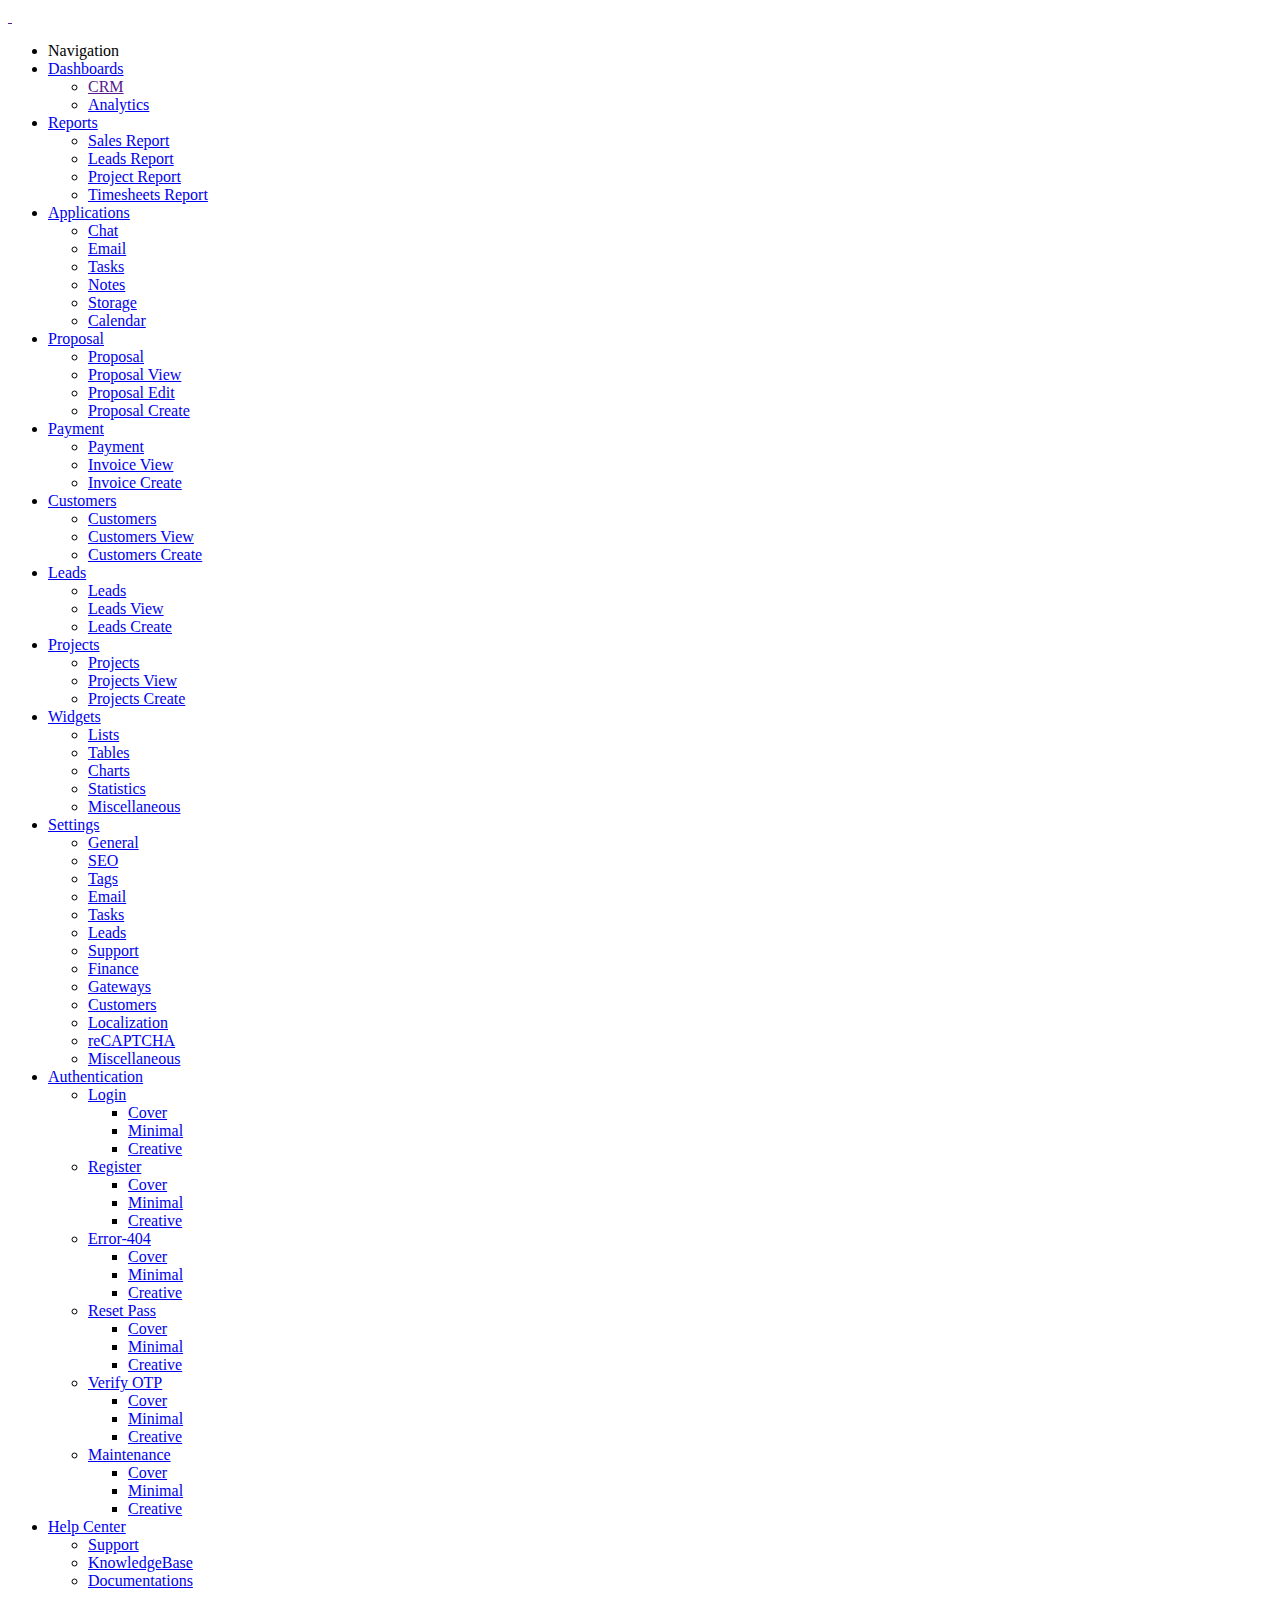
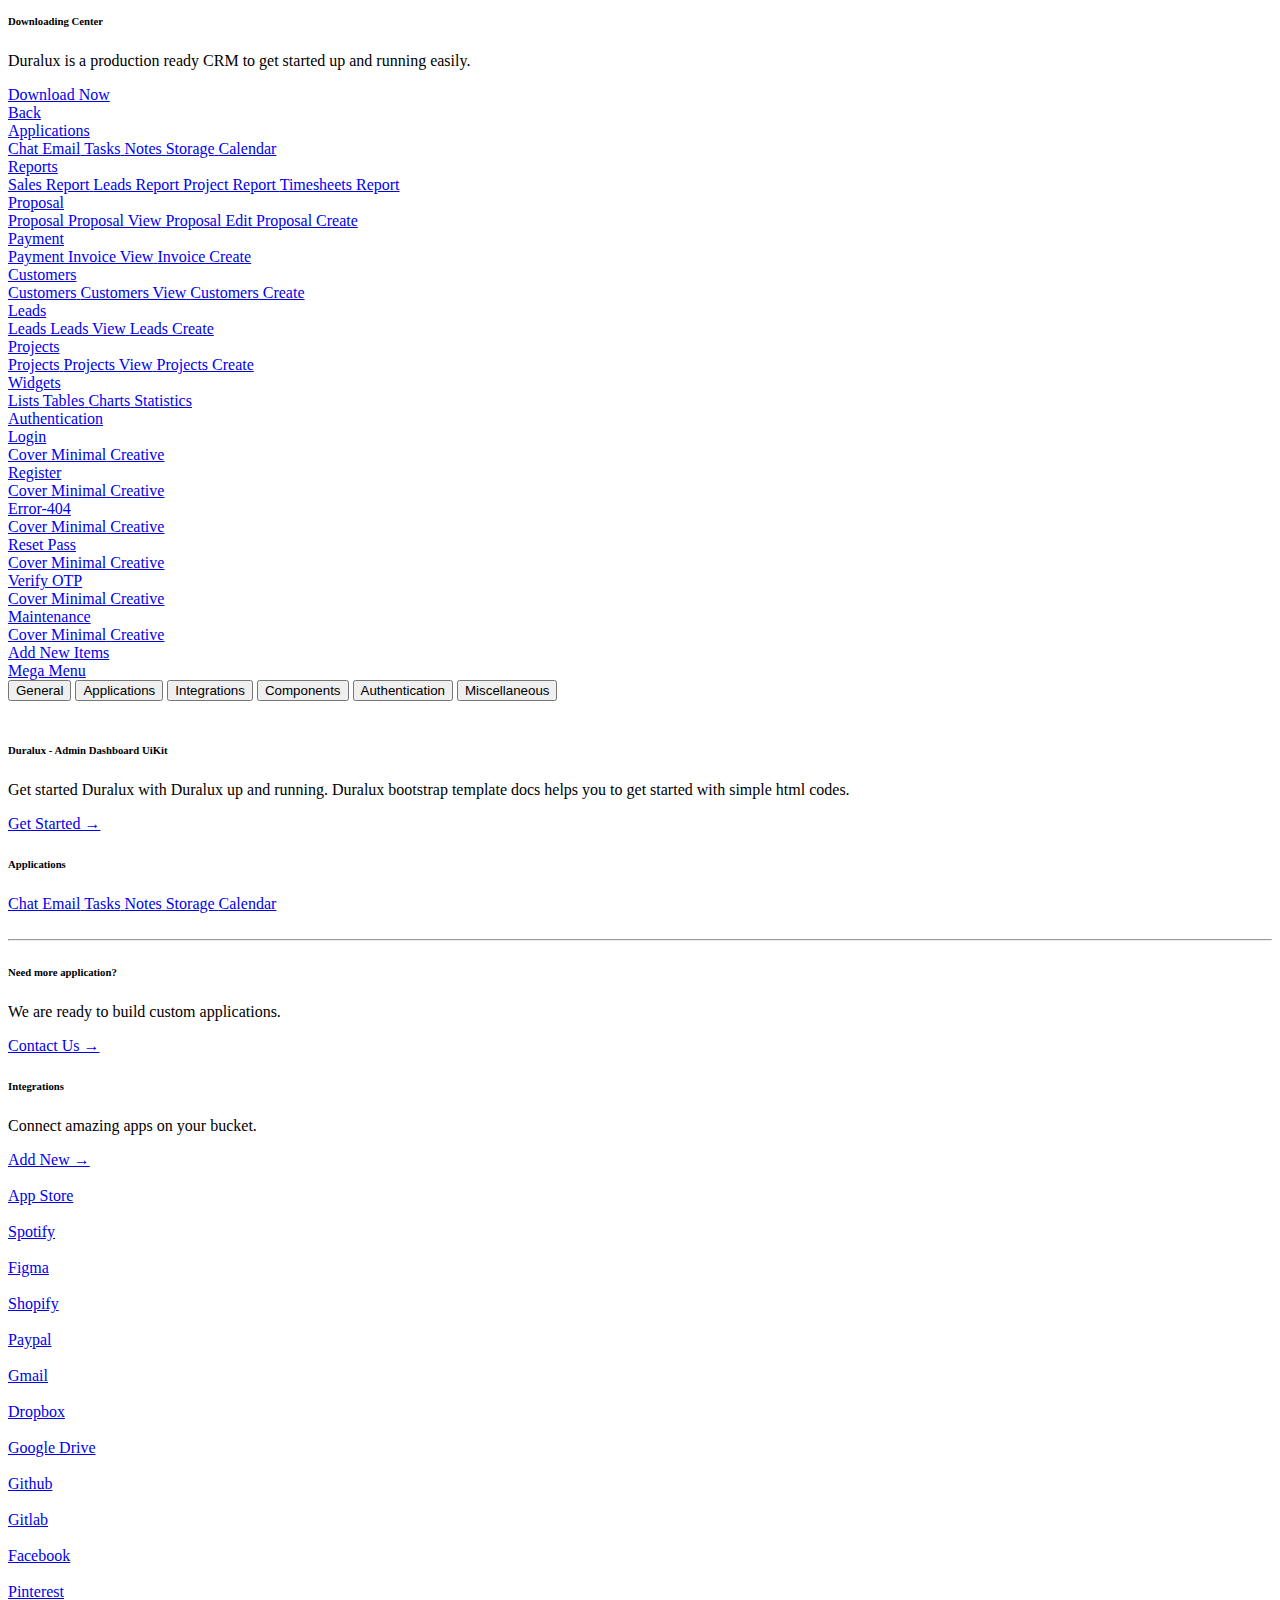
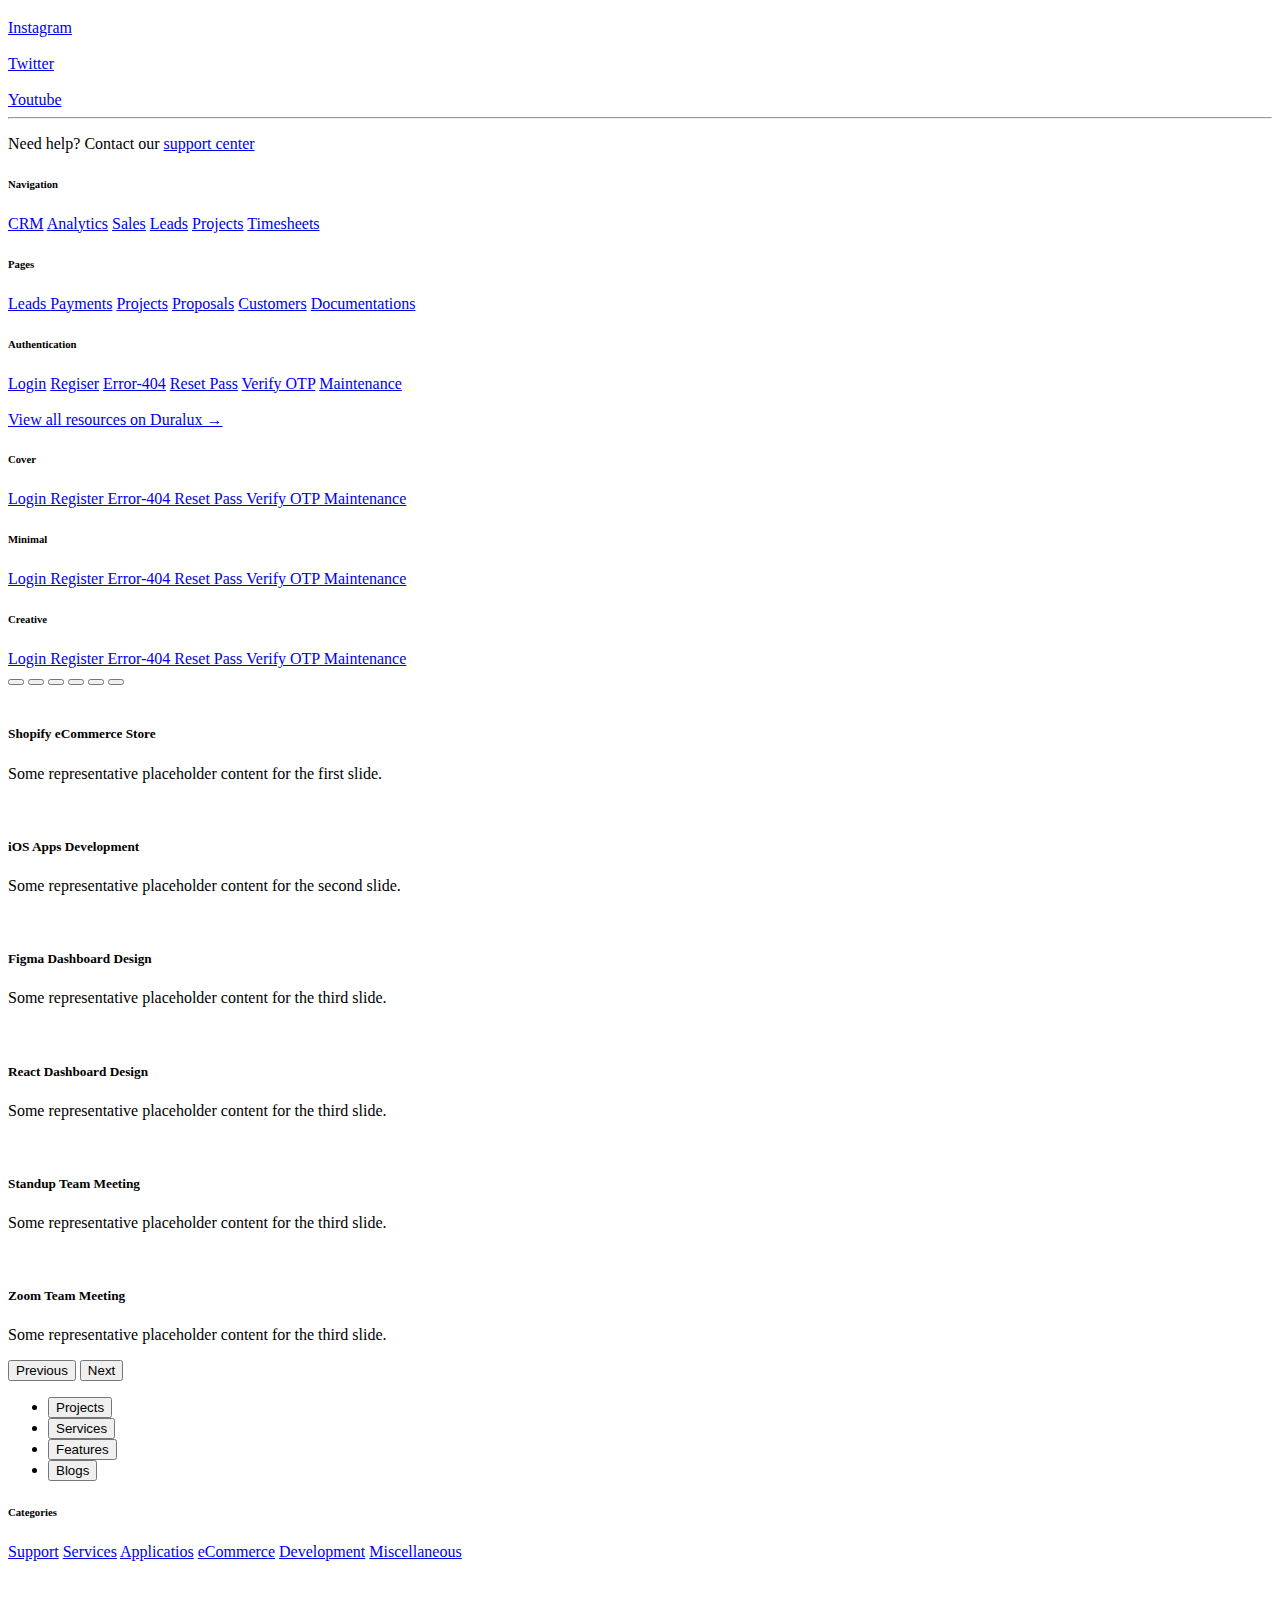
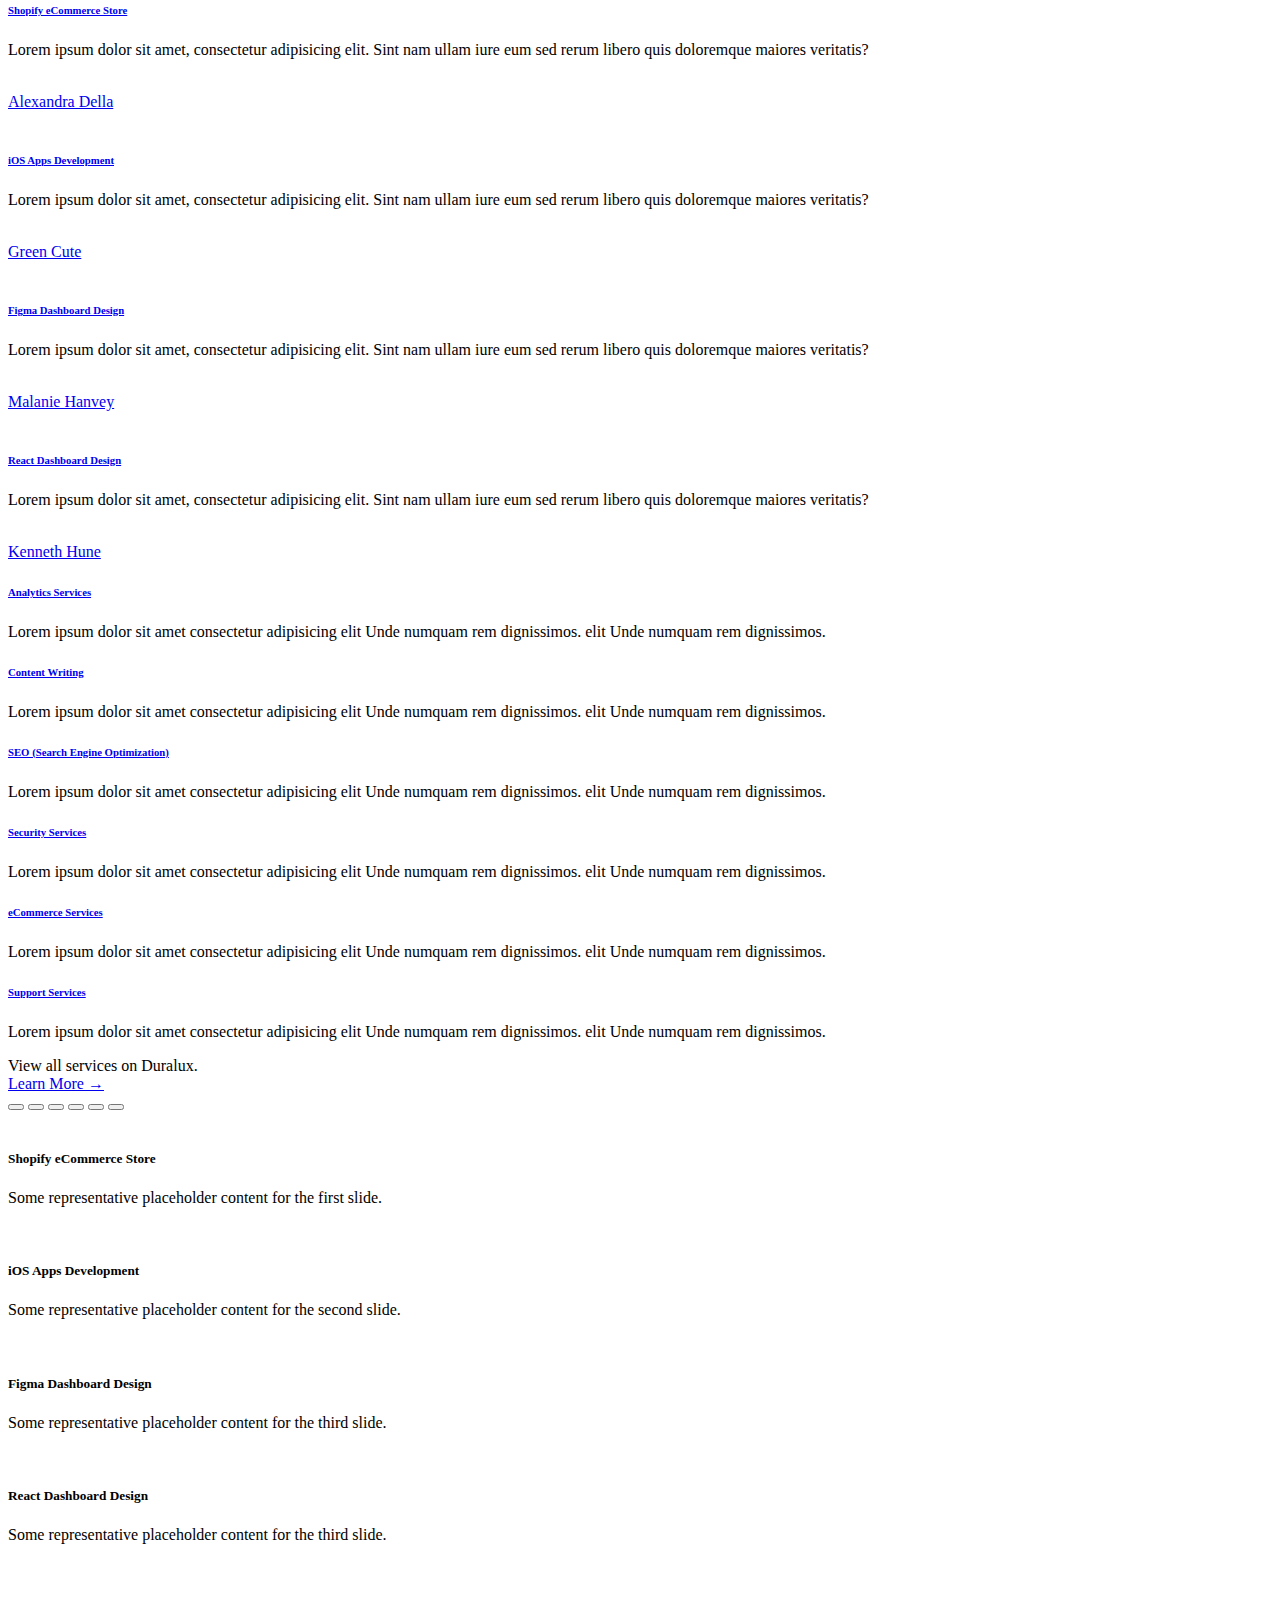
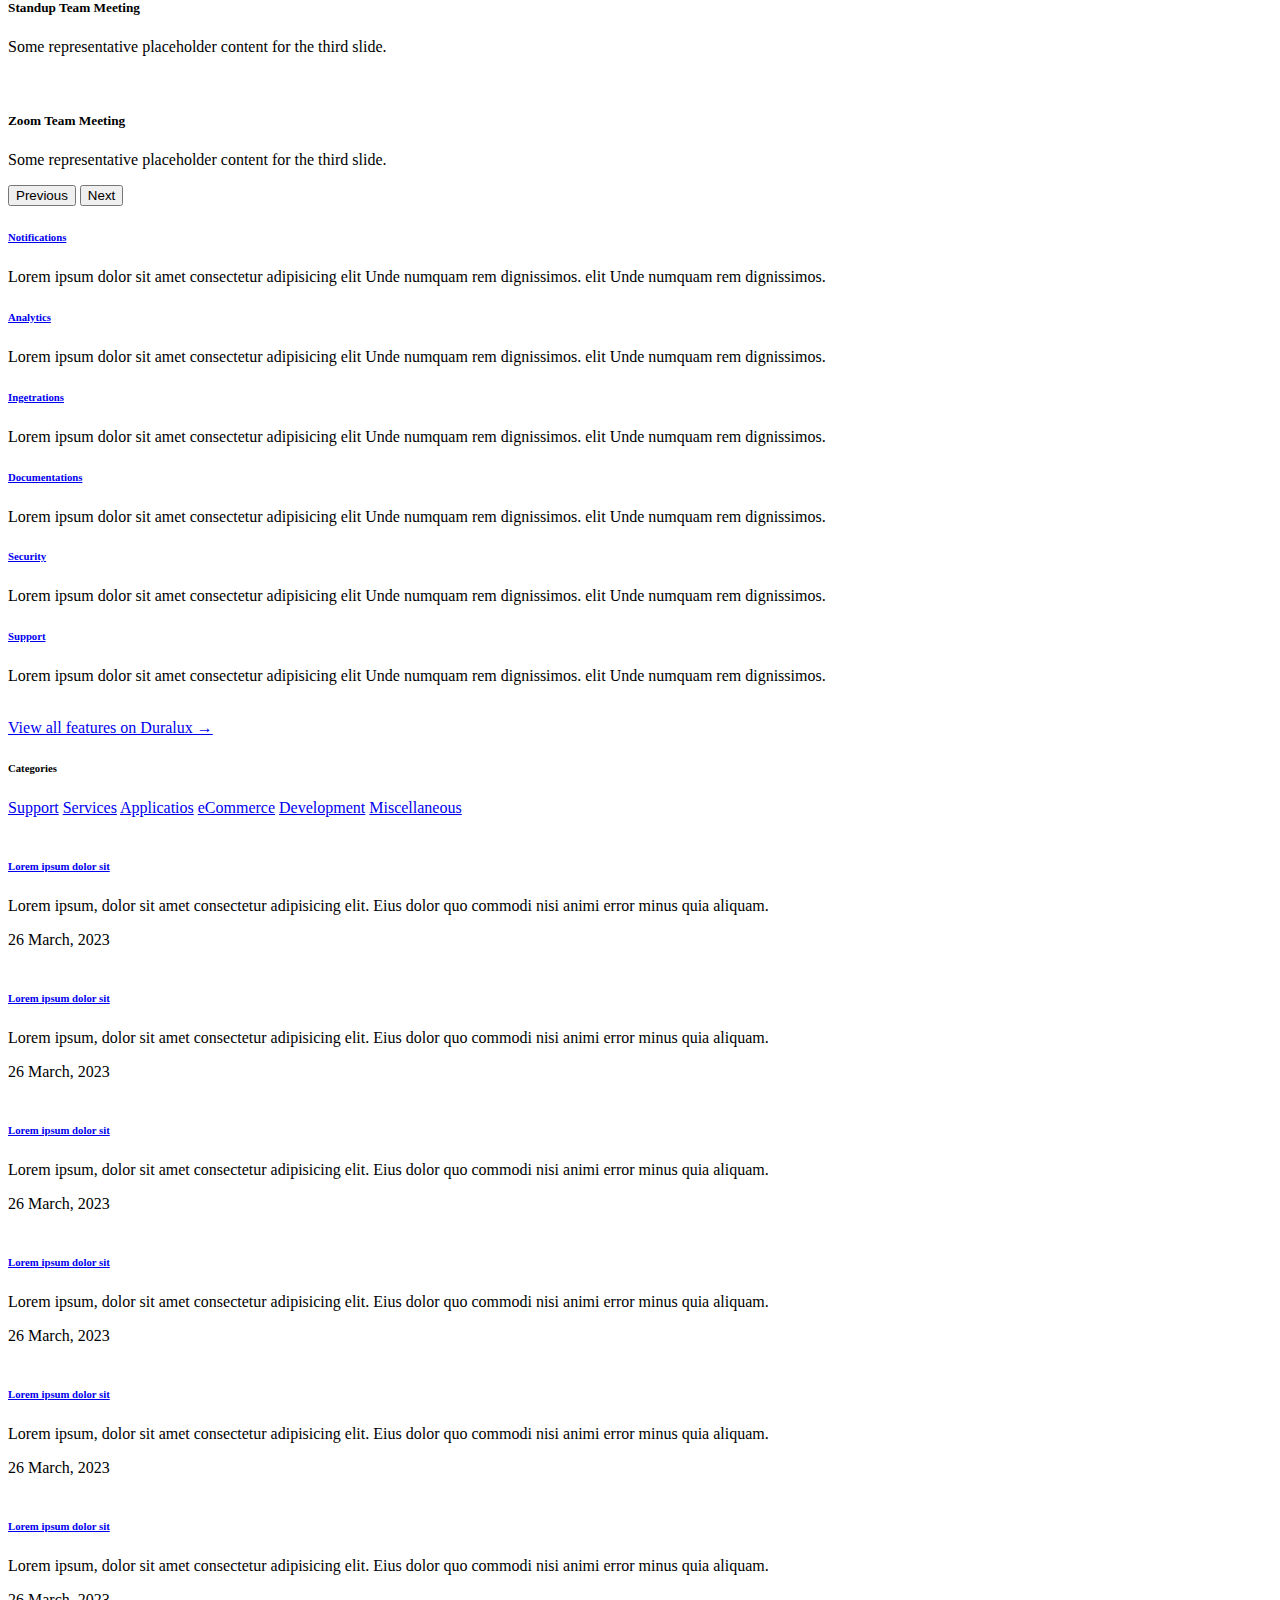
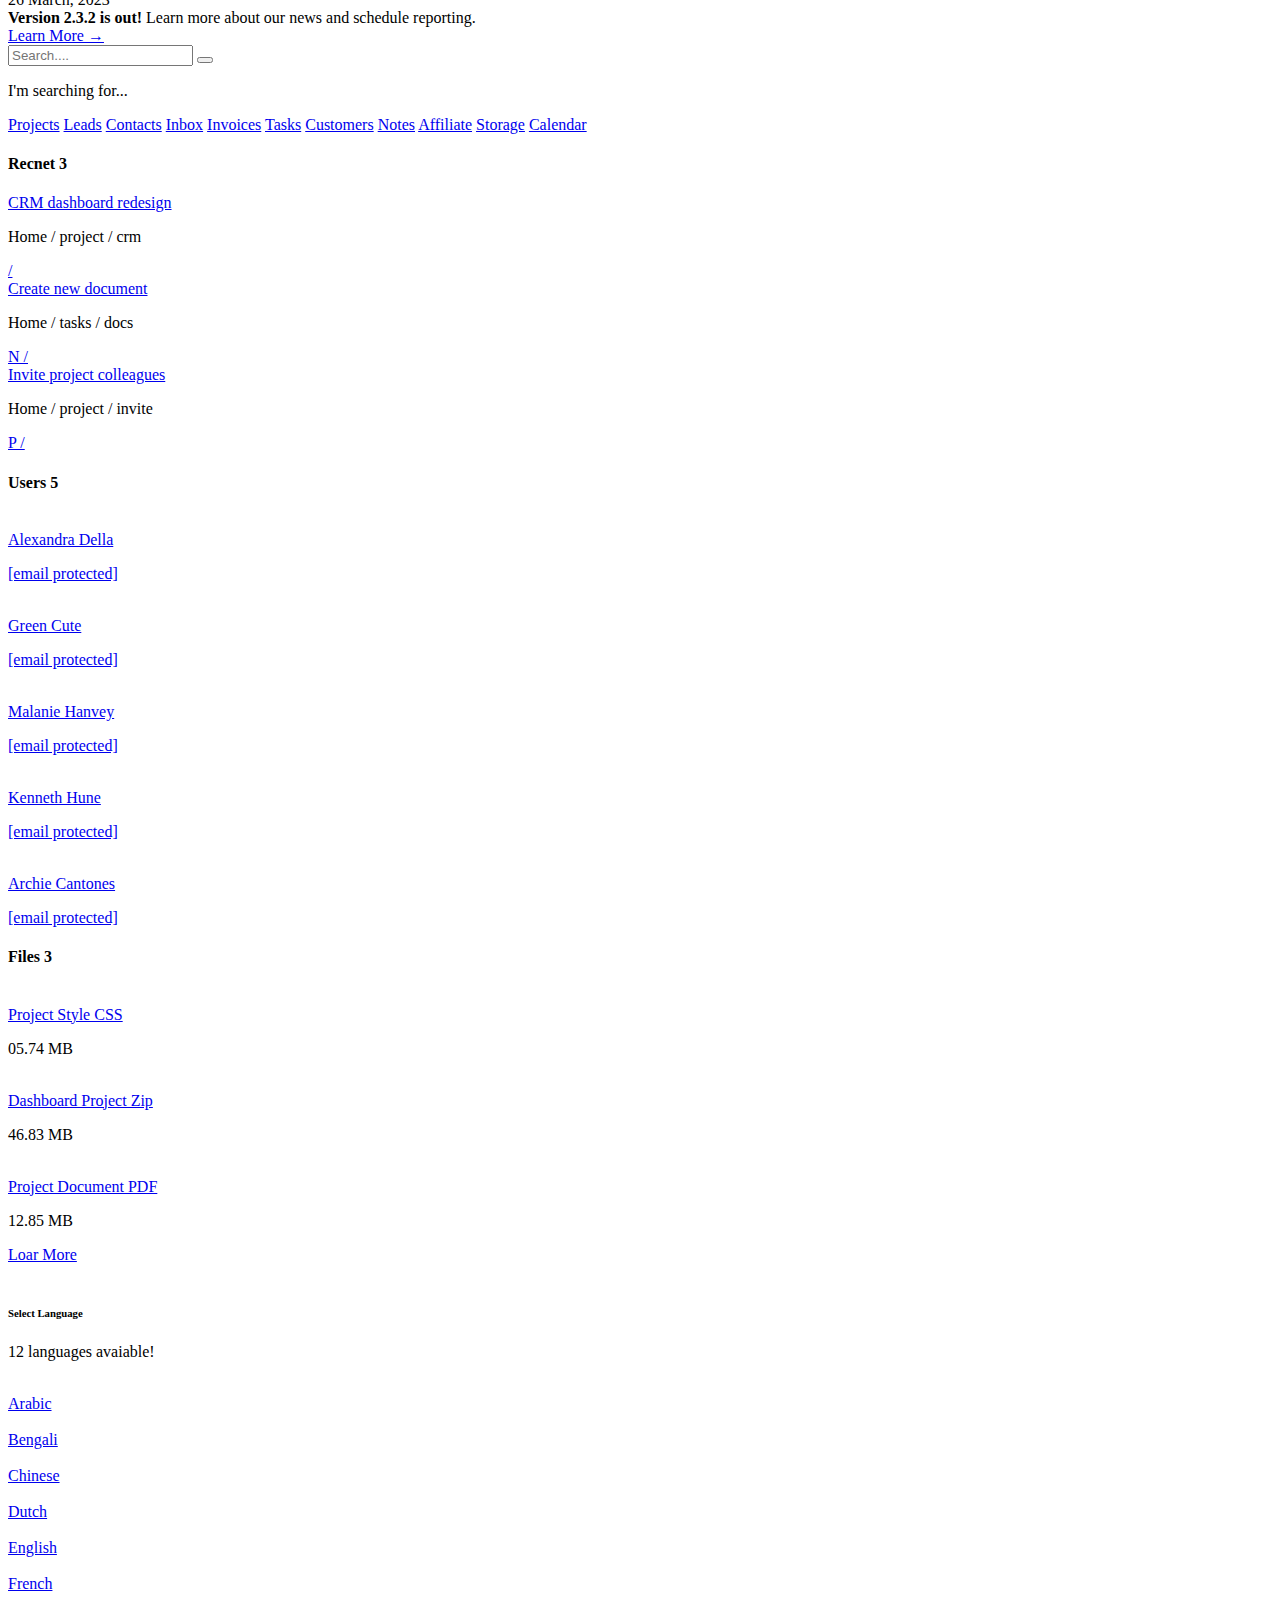
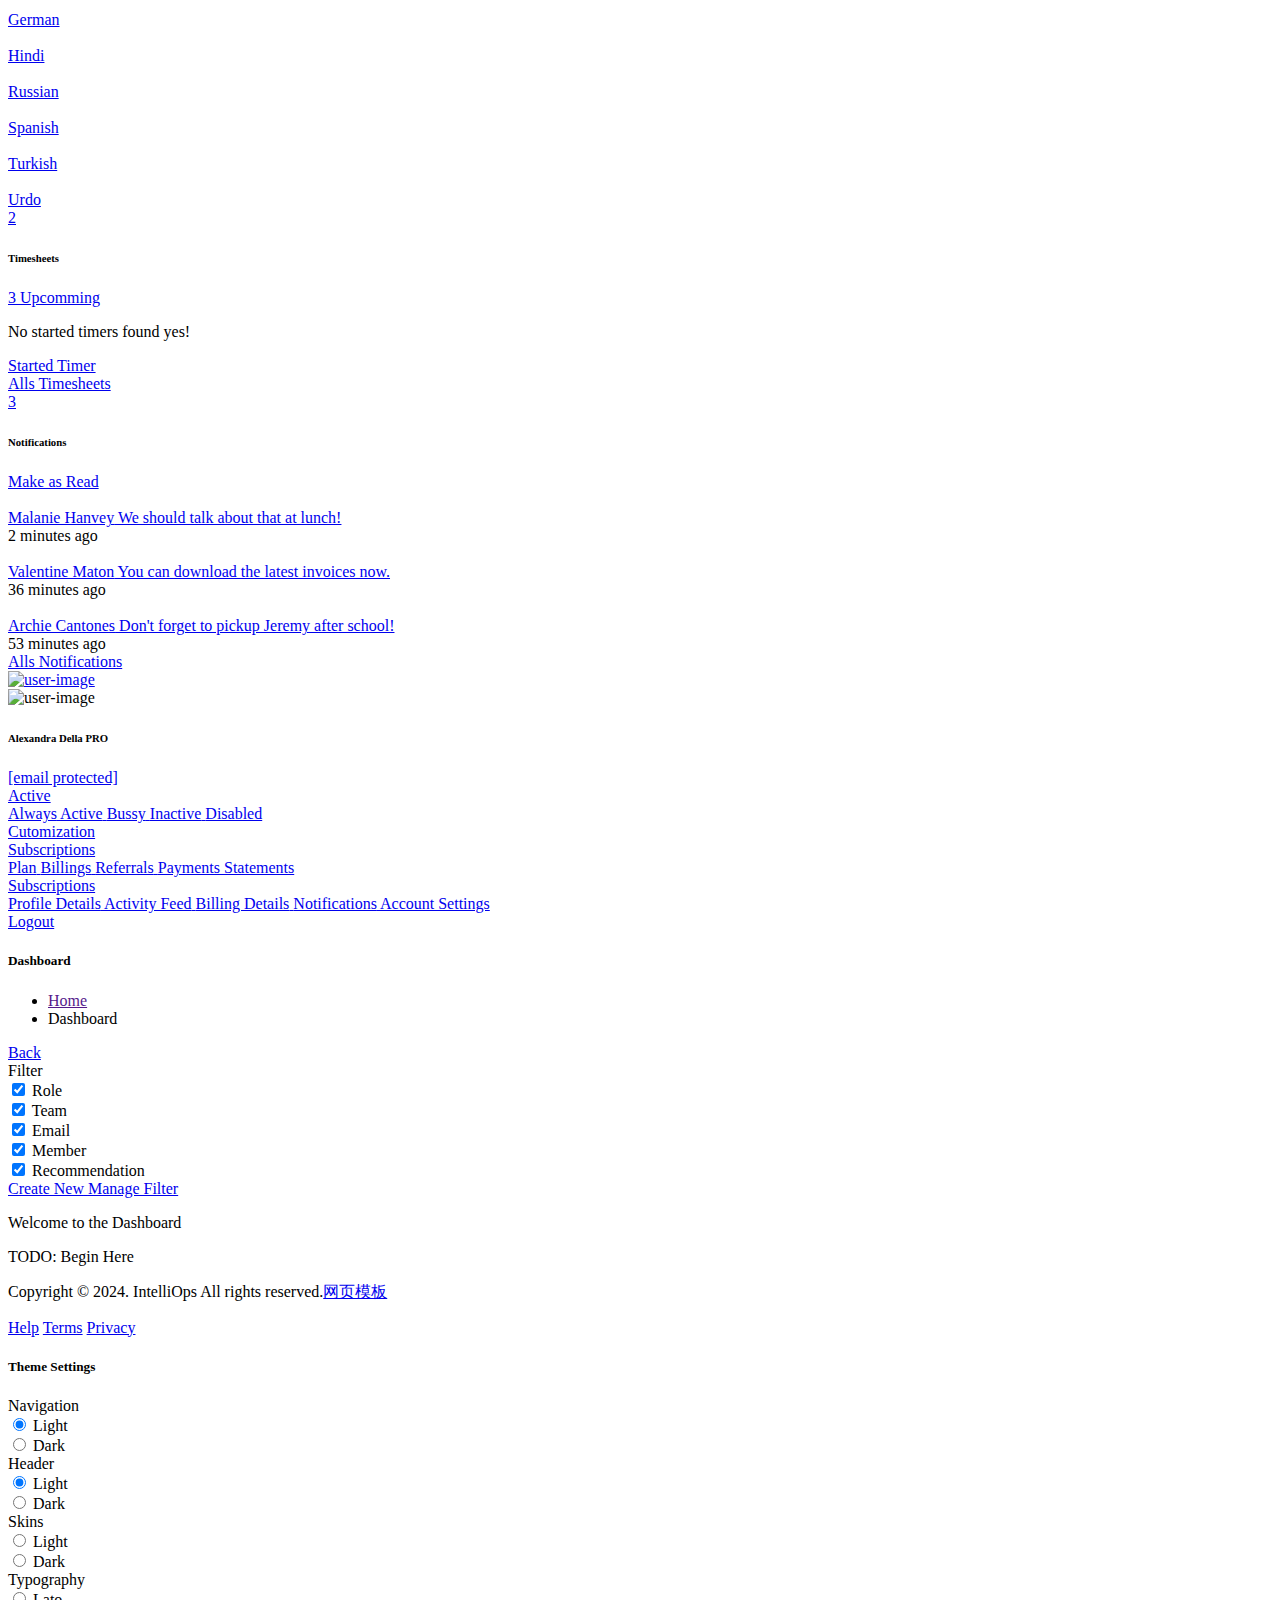
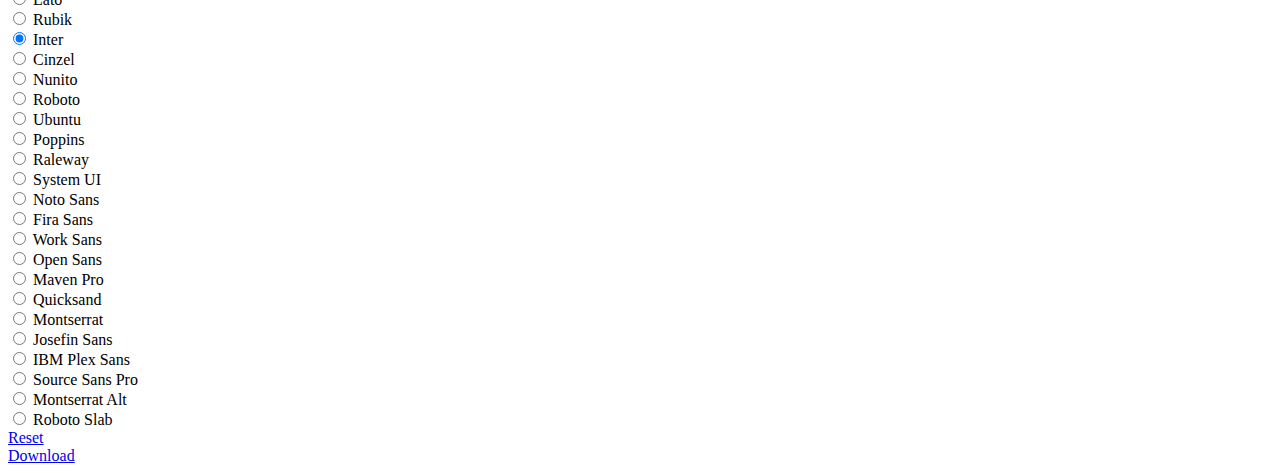
==== templates/index.html @ 3f66b985 "chore(templates): Add basic web template" ====
<!DOCTYPE html>
<html lang="zh">

<head>
    <meta charset="utf-8">
    <meta http-equiv="x-ua-compatible" content="IE=edge">
    <meta name="viewport" content="width=device-width, initial-scale=1">
    <meta name="description" content="">
    <meta name="keyword" content="">
    <meta name="author" content="WRAPCODERS">
    <!--! The above 6 meta tags *must* come first in the head; any other head content must come *after* these tags !-->
    <!--! BEGIN: Apps Title-->
    <title>IntelliOps</title>
    <!--! END:  Apps Title-->
    <!--! BEGIN: Favicon-->
    
    <!--! END: Favicon-->
    <!--! BEGIN: Bootstrap CSS-->
    <link rel="stylesheet" type="text/css" href="static/css/bootstrap.min.css">
    <!--! END: Bootstrap CSS-->
    <!--! BEGIN: Vendors CSS-->
    <link rel="stylesheet" type="text/css" href="static/css/vendors.min.css">
    <link rel="stylesheet" type="text/css" href="static/css/daterangepicker.min.css">
    <!--! END: Vendors CSS-->
    <!--! BEGIN: Custom CSS-->
    <link rel="stylesheet" type="text/css" href="static/css/theme.min.css">
    <!--! END: Custom CSS-->
    <!--! HTML5 shim and Respond.js for IE8 support of HTML5 elements and media queries !-->
    <!--! WARNING: Respond.js doesn"t work if you view the page via file: !-->
    <!--[if lt IE 9]>
			<script src="#"></script>
			<script src="#"></script>
		<![endif]-->
</head>

<body>
    <!--! ================================================================ !-->
    <!--! [Start] Navigation Manu !-->
    <!--! ================================================================ !-->
    <nav class="nxl-navigation">
        <div class="navbar-wrapper">
            <div class="m-header">
                <a href="" class="b-brand">
                    <!-- ========   change your logo hear   ============ -->
                    <img src="static/picture/logo-full.png" alt="" class="logo logo-lg">
                    <img src="static/picture/logo-abbr.png" alt="" class="logo logo-sm">
                </a>
            </div>
            <div class="navbar-content">
                <ul class="nxl-navbar">
                    <li class="nxl-item nxl-caption">
                        <label>Navigation</label>
                    </li>
                    <li class="nxl-item nxl-hasmenu">
                        <a href="javascript:void(0);" class="nxl-link">
                            <span class="nxl-micon"><i class="feather-airplay"></i></span>
                            <span class="nxl-mtext">Dashboards</span><span class="nxl-arrow"><i class="feather-chevron-right"></i></span>
                        </a>
                        <ul class="nxl-submenu">
                            <li class="nxl-item"><a class="nxl-link" href="">CRM</a></li>
                            <li class="nxl-item"><a class="nxl-link" href="analytics.html">Analytics</a></li>
                        </ul>
                    </li>
                    <li class="nxl-item nxl-hasmenu">
                        <a href="javascript:void(0);" class="nxl-link">
                            <span class="nxl-micon"><i class="feather-cast"></i></span>
                            <span class="nxl-mtext">Reports</span><span class="nxl-arrow"><i class="feather-chevron-right"></i></span>
                        </a>
                        <ul class="nxl-submenu">
                            <li class="nxl-item"><a class="nxl-link" href="reports-sales.html">Sales Report</a></li>
                            <li class="nxl-item"><a class="nxl-link" href="reports-leads.html">Leads Report</a></li>
                            <li class="nxl-item"><a class="nxl-link" href="reports-project.html">Project Report</a></li>
                            <li class="nxl-item"><a class="nxl-link" href="reports-timesheets.html">Timesheets Report</a></li>
                        </ul>
                    </li>
                    <li class="nxl-item nxl-hasmenu">
                        <a href="javascript:void(0);" class="nxl-link">
                            <span class="nxl-micon"><i class="feather-send"></i></span>
                            <span class="nxl-mtext">Applications</span><span class="nxl-arrow"><i class="feather-chevron-right"></i></span>
                        </a>
                        <ul class="nxl-submenu">
                            <li class="nxl-item"><a class="nxl-link" href="apps-chat.html">Chat</a></li>
                            <li class="nxl-item"><a class="nxl-link" href="apps-email.html">Email</a></li>
                            <li class="nxl-item"><a class="nxl-link" href="apps-tasks.html">Tasks</a></li>
                            <li class="nxl-item"><a class="nxl-link" href="apps-notes.html">Notes</a></li>
                            <li class="nxl-item"><a class="nxl-link" href="apps-storage.html">Storage</a></li>
                            <li class="nxl-item"><a class="nxl-link" href="apps-calendar.html">Calendar</a></li>
                        </ul>
                    </li>
                    <li class="nxl-item nxl-hasmenu">
                        <a href="javascript:void(0);" class="nxl-link">
                            <span class="nxl-micon"><i class="feather-at-sign"></i></span>
                            <span class="nxl-mtext">Proposal</span><span class="nxl-arrow"><i class="feather-chevron-right"></i></span>
                        </a>
                        <ul class="nxl-submenu">
                            <li class="nxl-item"><a class="nxl-link" href="proposal.html">Proposal</a></li>
                            <li class="nxl-item"><a class="nxl-link" href="proposal-view.html">Proposal View</a></li>
                            <li class="nxl-item"><a class="nxl-link" href="proposal-edit.html">Proposal Edit</a></li>
                            <li class="nxl-item"><a class="nxl-link" href="proposal-create.html">Proposal Create</a></li>
                        </ul>
                    </li>
                    <li class="nxl-item nxl-hasmenu">
                        <a href="javascript:void(0);" class="nxl-link">
                            <span class="nxl-micon"><i class="feather-dollar-sign"></i></span>
                            <span class="nxl-mtext">Payment</span><span class="nxl-arrow"><i class="feather-chevron-right"></i></span>
                        </a>
                        <ul class="nxl-submenu">
                            <li class="nxl-item"><a class="nxl-link" href="payment.html">Payment</a></li>
                            <li class="nxl-item"><a class="nxl-link" href="invoice-view.html">Invoice View</a></li>
                            <li class="nxl-item"><a class="nxl-link" href="invoice-create.html">Invoice Create</a></li>
                        </ul>
                    </li>
                    <li class="nxl-item nxl-hasmenu">
                        <a href="javascript:void(0);" class="nxl-link">
                            <span class="nxl-micon"><i class="feather-users"></i></span>
                            <span class="nxl-mtext">Customers</span><span class="nxl-arrow"><i class="feather-chevron-right"></i></span>
                        </a>
                        <ul class="nxl-submenu">
                            <li class="nxl-item"><a class="nxl-link" href="customers.html">Customers</a></li>
                            <li class="nxl-item"><a class="nxl-link" href="customers-view.html">Customers View</a></li>
                            <li class="nxl-item"><a class="nxl-link" href="customers-create.html">Customers Create</a></li>
                        </ul>
                    </li>
                    <li class="nxl-item nxl-hasmenu">
                        <a href="javascript:void(0);" class="nxl-link">
                            <span class="nxl-micon"><i class="feather-alert-circle"></i></span>
                            <span class="nxl-mtext">Leads</span><span class="nxl-arrow"><i class="feather-chevron-right"></i></span>
                        </a>
                        <ul class="nxl-submenu">
                            <li class="nxl-item"><a class="nxl-link" href="leads.html">Leads</a></li>
                            <li class="nxl-item"><a class="nxl-link" href="leads-view.html">Leads View</a></li>
                            <li class="nxl-item"><a class="nxl-link" href="leads-create.html">Leads Create</a></li>
                        </ul>
                    </li>
                    <li class="nxl-item nxl-hasmenu">
                        <a href="javascript:void(0);" class="nxl-link">
                            <span class="nxl-micon"><i class="feather-briefcase"></i></span>
                            <span class="nxl-mtext">Projects</span><span class="nxl-arrow"><i class="feather-chevron-right"></i></span>
                        </a>
                        <ul class="nxl-submenu">
                            <li class="nxl-item"><a class="nxl-link" href="projects.html">Projects</a></li>
                            <li class="nxl-item"><a class="nxl-link" href="projects-view.html">Projects View</a></li>
                            <li class="nxl-item"><a class="nxl-link" href="projects-create.html">Projects Create</a></li>
                        </ul>
                    </li>
                    <li class="nxl-item nxl-hasmenu">
                        <a href="javascript:void(0);" class="nxl-link">
                            <span class="nxl-micon"><i class="feather-layout"></i></span>
                            <span class="nxl-mtext">Widgets</span><span class="nxl-arrow"><i class="feather-chevron-right"></i></span>
                        </a>
                        <ul class="nxl-submenu">
                            <li class="nxl-item"><a class="nxl-link" href="widgets-lists.html">Lists</a></li>
                            <li class="nxl-item"><a class="nxl-link" href="widgets-tables.html">Tables</a></li>
                            <li class="nxl-item"><a class="nxl-link" href="widgets-charts.html">Charts</a></li>
                            <li class="nxl-item"><a class="nxl-link" href="widgets-statistics.html">Statistics</a></li>
                            <li class="nxl-item"><a class="nxl-link" href="widgets-miscellaneous.html">Miscellaneous</a></li>
                        </ul>
                    </li>
                    <li class="nxl-item nxl-hasmenu">
                        <a href="javascript:void(0);" class="nxl-link">
                            <span class="nxl-micon"><i class="feather-settings"></i></span>
                            <span class="nxl-mtext">Settings</span><span class="nxl-arrow"><i class="feather-chevron-right"></i></span>
                        </a>
                        <ul class="nxl-submenu">
                            <li class="nxl-item"><a class="nxl-link" href="settings-general.html">General</a></li>
                            <li class="nxl-item"><a class="nxl-link" href="settings-seo.html">SEO</a></li>
                            <li class="nxl-item"><a class="nxl-link" href="settings-tags.html">Tags</a></li>
                            <li class="nxl-item"><a class="nxl-link" href="settings-email.html">Email</a></li>
                            <li class="nxl-item"><a class="nxl-link" href="settings-tasks.html">Tasks</a></li>
                            <li class="nxl-item"><a class="nxl-link" href="settings-leads.html">Leads</a></li>
                            <li class="nxl-item"><a class="nxl-link" href="settings-support.html">Support</a></li>
                            <li class="nxl-item"><a class="nxl-link" href="settings-finance.html">Finance</a></li>
                            <li class="nxl-item"><a class="nxl-link" href="settings-gateways.html">Gateways</a></li>
                            <li class="nxl-item"><a class="nxl-link" href="settings-customers.html">Customers</a></li>
                            <li class="nxl-item"><a class="nxl-link" href="settings-localization.html">Localization</a></li>
                            <li class="nxl-item"><a class="nxl-link" href="settings-recaptcha.html">reCAPTCHA</a></li>
                            <li class="nxl-item"><a class="nxl-link" href="settings-miscellaneous.html">Miscellaneous</a></li>
                        </ul>
                    </li>
                    <li class="nxl-item nxl-hasmenu">
                        <a href="javascript:void(0);" class="nxl-link">
                            <span class="nxl-micon"><i class="feather-power"></i></span>
                            <span class="nxl-mtext">Authentication</span><span class="nxl-arrow"><i class="feather-chevron-right"></i></span>
                        </a>
                        <ul class="nxl-submenu">
                            <li class="nxl-item nxl-hasmenu">
                                <a href="javascript:void(0);" class="nxl-link">
                                    <span class="nxl-mtext">Login</span><span class="nxl-arrow"><i class="feather-chevron-right"></i></span>
                                </a>
                                <ul class="nxl-submenu">
                                    <li class="nxl-item"><a class="nxl-link" href="auth-login-cover.html">Cover</a></li>
                                    <li class="nxl-item"><a class="nxl-link" href="auth-login-minimal.html">Minimal</a></li>
                                    <li class="nxl-item"><a class="nxl-link" href="auth-login-creative.html">Creative</a></li>
                                </ul>
                            </li>
                            <li class="nxl-item nxl-hasmenu">
                                <a href="javascript:void(0);" class="nxl-link">
                                    <span class="nxl-mtext">Register</span><span class="nxl-arrow"><i class="feather-chevron-right"></i></span>
                                </a>
                                <ul class="nxl-submenu">
                                    <li class="nxl-item"><a class="nxl-link" href="auth-register-cover.html">Cover</a></li>
                                    <li class="nxl-item"><a class="nxl-link" href="auth-register-minimal.html">Minimal</a></li>
                                    <li class="nxl-item"><a class="nxl-link" href="auth-register-creative.html">Creative</a></li>
                                </ul>
                            </li>
                            <li class="nxl-item nxl-hasmenu">
                                <a href="javascript:void(0);" class="nxl-link">
                                    <span class="nxl-mtext">Error-404</span><span class="nxl-arrow"><i class="feather-chevron-right"></i></span>
                                </a>
                                <ul class="nxl-submenu">
                                    <li class="nxl-item"><a class="nxl-link" href="auth-404-cover.html">Cover</a></li>
                                    <li class="nxl-item"><a class="nxl-link" href="auth-404-minimal.html">Minimal</a></li>
                                    <li class="nxl-item"><a class="nxl-link" href="auth-404-creative.html">Creative</a></li>
                                </ul>
                            </li>
                            <li class="nxl-item nxl-hasmenu">
                                <a href="javascript:void(0);" class="nxl-link">
                                    <span class="nxl-mtext">Reset Pass</span><span class="nxl-arrow"><i class="feather-chevron-right"></i></span>
                                </a>
                                <ul class="nxl-submenu">
                                    <li class="nxl-item"><a class="nxl-link" href="auth-reset-cover.html">Cover</a></li>
                                    <li class="nxl-item"><a class="nxl-link" href="auth-reset-minimal.html">Minimal</a></li>
                                    <li class="nxl-item"><a class="nxl-link" href="auth-reset-creative.html">Creative</a></li>
                                </ul>
                            </li>
                            <li class="nxl-item nxl-hasmenu">
                                <a href="javascript:void(0);" class="nxl-link">
                                    <span class="nxl-mtext">Verify OTP</span><span class="nxl-arrow"><i class="feather-chevron-right"></i></span>
                                </a>
                                <ul class="nxl-submenu">
                                    <li class="nxl-item"><a class="nxl-link" href="auth-verify-cover.html">Cover</a></li>
                                    <li class="nxl-item"><a class="nxl-link" href="auth-verify-minimal.html">Minimal</a></li>
                                    <li class="nxl-item"><a class="nxl-link" href="auth-verify-creative.html">Creative</a></li>
                                </ul>
                            </li>
                            <li class="nxl-item nxl-hasmenu">
                                <a href="javascript:void(0);" class="nxl-link">
                                    <span class="nxl-mtext">Maintenance</span><span class="nxl-arrow"><i class="feather-chevron-right"></i></span>
                                </a>
                                <ul class="nxl-submenu">
                                    <li class="nxl-item"><a class="nxl-link" href="auth-maintenance-cover.html">Cover</a></li>
                                    <li class="nxl-item"><a class="nxl-link" href="auth-maintenance-minimal.html">Minimal</a></li>
                                    <li class="nxl-item"><a class="nxl-link" href="auth-maintenance-creative.html">Creative</a></li>
                                </ul>
                            </li>
                        </ul>
                    </li>
                    <li class="nxl-item nxl-hasmenu">
                        <a href="javascript:void(0);" class="nxl-link">
                            <span class="nxl-micon"><i class="feather-life-buoy"></i></span>
                            <span class="nxl-mtext">Help Center</span><span class="nxl-arrow"><i class="feather-chevron-right"></i></span>
                        </a>
                        <ul class="nxl-submenu">
                            <li class="nxl-item"><a class="nxl-link" href="#">Support</a></li>
                            <li class="nxl-item"><a class="nxl-link" href="#">KnowledgeBase</a></li>
                            <li class="nxl-item"><a class="nxl-link" href="#">Documentations</a></li>
                        </ul>
                    </li>
                </ul>
                <div class="card text-center">
                    <div class="card-body">
                        <i class="feather-sunrise fs-4 text-dark"></i>
                        <h6 class="mt-4 text-dark fw-bolder">Downloading Center</h6>
                        <p class="fs-11 my-3 text-dark">Duralux is a production ready CRM to get started up and running easily.</p>
                        <a href="javascript:void(0);" class="btn btn-primary text-dark w-100">Download Now</a>
                    </div>
                </div>
            </div>
        </div>
    </nav>
    <!--! ================================================================ !-->
    <!--! [End]  Navigation Manu !-->
    <!--! ================================================================ !-->
    <!--! ================================================================ !-->
    <!--! [Start] Header !-->
    <!--! ================================================================ !-->
    <header class="nxl-header">
        <div class="header-wrapper">
            <!--! [Start] Header Left !-->
            <div class="header-left d-flex align-items-center gap-4">
                <!--! [Start] nxl-head-mobile-toggler !-->
                <a href="javascript:void(0);" class="nxl-head-mobile-toggler" id="mobile-collapse">
                    <div class="hamburger hamburger--arrowturn">
                        <div class="hamburger-box">
                            <div class="hamburger-inner"></div>
                        </div>
                    </div>
                </a>
                <!--! [Start] nxl-head-mobile-toggler !-->
                <!--! [Start] nxl-navigation-toggle !-->
                <div class="nxl-navigation-toggle">
                    <a href="javascript:void(0);" id="menu-mini-button">
                        <i class="feather-align-left"></i>
                    </a>
                    <a href="javascript:void(0);" id="menu-expend-button" style="display: none">
                        <i class="feather-arrow-right"></i>
                    </a>
                </div>
                <!--! [End] nxl-navigation-toggle !-->
                <!--! [Start] nxl-lavel-mega-menu-toggle !-->
                <div class="nxl-lavel-mega-menu-toggle d-flex d-lg-none">
                    <a href="javascript:void(0);" id="nxl-lavel-mega-menu-open">
                        <i class="feather-align-left"></i>
                    </a>
                </div>
                <!--! [End] nxl-lavel-mega-menu-toggle !-->
                <!--! [Start] nxl-lavel-mega-menu !-->
                <div class="nxl-drp-link nxl-lavel-mega-menu">
                    <div class="nxl-lavel-mega-menu-toggle d-flex d-lg-none">
                        <a href="javascript:void(0)" id="nxl-lavel-mega-menu-hide">
                            <i class="feather-arrow-left me-2"></i>
                            <span>Back</span>
                        </a>
                    </div>
                    <!--! [Start] nxl-lavel-mega-menu-wrapper !-->
                    <div class="nxl-lavel-mega-menu-wrapper d-flex gap-3">
                        <!--! [Start] nxl-lavel-menu !-->
                        <div class="dropdown nxl-h-item nxl-lavel-menu">
                            <a href="javascript:void(0);" class="avatar-text avatar-md bg-primary text-white" data-bs-toggle="dropdown" data-bs-auto-close="outside">
                                <i class="feather-plus"></i>
                            </a>
                            <div class="dropdown-menu nxl-h-dropdown">
                                <div class="dropdown nxl-level-menu">
                                    <a href="javascript:void(0);" class="dropdown-item">
                                        <span class="hstack">
                                            <i class="feather-send"></i>
                                            <span>Applications</span>
                                        </span>
                                        <i class="feather-chevron-right ms-auto me-0"></i>
                                    </a>
                                    <div class="dropdown-menu nxl-h-dropdown">
                                        <a href="apps-chat.html" class="dropdown-item">
                                            <i class="wd-5 ht-5 bg-gray-500 rounded-circle me-3"></i>
                                            <span>Chat</span>
                                        </a>
                                        <a href="apps-email.html" class="dropdown-item">
                                            <i class="wd-5 ht-5 bg-gray-500 rounded-circle me-3"></i>
                                            <span>Email</span>
                                        </a>
                                        <a href="apps-tasks.html" class="dropdown-item">
                                            <i class="wd-5 ht-5 bg-gray-500 rounded-circle me-3"></i>
                                            <span>Tasks</span>
                                        </a>
                                        <a href="apps-notes.html" class="dropdown-item">
                                            <i class="wd-5 ht-5 bg-gray-500 rounded-circle me-3"></i>
                                            <span>Notes</span>
                                        </a>
                                        <a href="apps-storage.html" class="dropdown-item">
                                            <i class="wd-5 ht-5 bg-gray-500 rounded-circle me-3"></i>
                                            <span>Storage</span>
                                        </a>
                                        <a href="apps-calendar.html" class="dropdown-item">
                                            <i class="wd-5 ht-5 bg-gray-500 rounded-circle me-3"></i>
                                            <span>Calendar</span>
                                        </a>
                                    </div>
                                </div>
                                <div class="dropdown-divider"></div>
                                <div class="dropdown nxl-level-menu">
                                    <a href="javascript:void(0);" class="dropdown-item">
                                        <span class="hstack">
                                            <i class="feather-cast"></i>
                                            <span>Reports</span>
                                        </span>
                                        <i class="feather-chevron-right ms-auto me-0"></i>
                                    </a>
                                    <div class="dropdown-menu nxl-h-dropdown">
                                        <a href="reports-sales.html" class="dropdown-item">
                                            <i class="wd-5 ht-5 bg-gray-500 rounded-circle me-3"></i>
                                            <span>Sales Report</span>
                                        </a>
                                        <a href="reports-leads.html" class="dropdown-item">
                                            <i class="wd-5 ht-5 bg-gray-500 rounded-circle me-3"></i>
                                            <span>Leads Report</span>
                                        </a>
                                        <a href="reports-project.html" class="dropdown-item">
                                            <i class="wd-5 ht-5 bg-gray-500 rounded-circle me-3"></i>
                                            <span>Project Report</span>
                                        </a>
                                        <a href="reports-timesheets.html" class="dropdown-item">
                                            <i class="wd-5 ht-5 bg-gray-500 rounded-circle me-3"></i>
                                            <span>Timesheets Report</span>
                                        </a>
                                    </div>
                                </div>
                                <div class="dropdown nxl-level-menu">
                                    <a href="javascript:void(0);" class="dropdown-item">
                                        <span class="hstack">
                                            <i class="feather-at-sign"></i>
                                            <span>Proposal</span>
                                        </span>
                                        <i class="feather-chevron-right ms-auto me-0"></i>
                                    </a>
                                    <div class="dropdown-menu nxl-h-dropdown">
                                        <a href="proposal.html" class="dropdown-item">
                                            <i class="wd-5 ht-5 bg-gray-500 rounded-circle me-3"></i>
                                            <span>Proposal</span>
                                        </a>
                                        <a href="proposal-view.html" class="dropdown-item">
                                            <i class="wd-5 ht-5 bg-gray-500 rounded-circle me-3"></i>
                                            <span>Proposal View</span>
                                        </a>
                                        <a href="proposal-edit.html" class="dropdown-item">
                                            <i class="wd-5 ht-5 bg-gray-500 rounded-circle me-3"></i>
                                            <span>Proposal Edit</span>
                                        </a>
                                        <a href="proposal-create.html" class="dropdown-item">
                                            <i class="wd-5 ht-5 bg-gray-500 rounded-circle me-3"></i>
                                            <span>Proposal Create</span>
                                        </a>
                                    </div>
                                </div>
                                <div class="dropdown nxl-level-menu">
                                    <a href="javascript:void(0);" class="dropdown-item">
                                        <span class="hstack">
                                            <i class="feather-dollar-sign"></i>
                                            <span>Payment</span>
                                        </span>
                                        <i class="feather-chevron-right ms-auto me-0"></i>
                                    </a>
                                    <div class="dropdown-menu nxl-h-dropdown">
                                        <a href="payment.html" class="dropdown-item">
                                            <i class="wd-5 ht-5 bg-gray-500 rounded-circle me-3"></i>
                                            <span>Payment</span>
                                        </a>
                                        <a href="invoice-view.html" class="dropdown-item">
                                            <i class="wd-5 ht-5 bg-gray-500 rounded-circle me-3"></i>
                                            <span>Invoice View</span>
                                        </a>
                                        <a href="invoice-create.html" class="dropdown-item">
                                            <i class="wd-5 ht-5 bg-gray-500 rounded-circle me-3"></i>
                                            <span>Invoice Create</span>
                                        </a>
                                    </div>
                                </div>
                                <div class="dropdown nxl-level-menu">
                                    <a href="javascript:void(0);" class="dropdown-item">
                                        <span class="hstack">
                                            <i class="feather-users"></i>
                                            <span>Customers</span>
                                        </span>
                                        <i class="feather-chevron-right ms-auto me-0"></i>
                                    </a>
                                    <div class="dropdown-menu nxl-h-dropdown">
                                        <a href="customers.html" class="dropdown-item">
                                            <i class="wd-5 ht-5 bg-gray-500 rounded-circle me-3"></i>
                                            <span>Customers</span>
                                        </a>
                                        <a href="customers-view.html" class="dropdown-item">
                                            <i class="wd-5 ht-5 bg-gray-500 rounded-circle me-3"></i>
                                            <span>Customers View</span>
                                        </a>
                                        <a href="customers-create.html" class="dropdown-item">
                                            <i class="wd-5 ht-5 bg-gray-500 rounded-circle me-3"></i>
                                            <span>Customers Create</span>
                                        </a>
                                    </div>
                                </div>
                                <div class="dropdown nxl-level-menu">
                                    <a href="javascript:void(0);" class="dropdown-item">
                                        <span class="hstack">
                                            <i class="feather-alert-circle"></i>
                                            <span>Leads</span>
                                        </span>
                                        <i class="feather-chevron-right ms-auto me-0"></i>
                                    </a>
                                    <div class="dropdown-menu nxl-h-dropdown">
                                        <a href="leads.html" class="dropdown-item">
                                            <i class="wd-5 ht-5 bg-gray-500 rounded-circle me-3"></i>
                                            <span>Leads</span>
                                        </a>
                                        <a href="leads-view.html" class="dropdown-item">
                                            <i class="wd-5 ht-5 bg-gray-500 rounded-circle me-3"></i>
                                            <span>Leads View</span>
                                        </a>
                                        <a href="leads-create.html" class="dropdown-item">
                                            <i class="wd-5 ht-5 bg-gray-500 rounded-circle me-3"></i>
                                            <span>Leads Create</span>
                                        </a>
                                    </div>
                                </div>
                                <div class="dropdown nxl-level-menu">
                                    <a href="javascript:void(0);" class="dropdown-item">
                                        <span class="hstack">
                                            <i class="feather-briefcase"></i>
                                            <span>Projects</span>
                                        </span>
                                        <i class="feather-chevron-right ms-auto me-0"></i>
                                    </a>
                                    <div class="dropdown-menu nxl-h-dropdown">
                                        <a href="projects.html" class="dropdown-item">
                                            <i class="wd-5 ht-5 bg-gray-500 rounded-circle me-3"></i>
                                            <span>Projects</span>
                                        </a>
                                        <a href="projects-view.html" class="dropdown-item">
                                            <i class="wd-5 ht-5 bg-gray-500 rounded-circle me-3"></i>
                                            <span>Projects View</span>
                                        </a>
                                        <a href="projects-create.html" class="dropdown-item">
                                            <i class="wd-5 ht-5 bg-gray-500 rounded-circle me-3"></i>
                                            <span>Projects Create</span>
                                        </a>
                                    </div>
                                </div>
                                <div class="dropdown nxl-level-menu">
                                    <a href="javascript:void(0);" class="dropdown-item">
                                        <span class="hstack">
                                            <i class="feather-layout"></i>
                                            <span>Widgets</span>
                                        </span>
                                        <i class="feather-chevron-right ms-auto me-0"></i>
                                    </a>
                                    <div class="dropdown-menu nxl-h-dropdown">
                                        <a href="widgets-lists.html" class="dropdown-item">
                                            <i class="wd-5 ht-5 bg-gray-500 rounded-circle me-3"></i>
                                            <span>Lists</span>
                                        </a>
                                        <a href="widgets-tables.html" class="dropdown-item">
                                            <i class="wd-5 ht-5 bg-gray-500 rounded-circle me-3"></i>
                                            <span>Tables</span>
                                        </a>
                                        <a href="widgets-charts.html" class="dropdown-item">
                                            <i class="wd-5 ht-5 bg-gray-500 rounded-circle me-3"></i>
                                            <span>Charts</span>
                                        </a>
                                        <a href="widgets-statistics.html" class="dropdown-item">
                                            <i class="wd-5 ht-5 bg-gray-500 rounded-circle me-3"></i>
                                            <span>Statistics</span>
                                        </a>
                                    </div>
                                </div>
                                <div class="dropdown nxl-level-menu">
                                    <a href="javascript:void(0);" class="dropdown-item">
                                        <span class="hstack">
                                            <i class="feather-power"></i>
                                            <span>Authentication</span>
                                        </span>
                                        <i class="feather-chevron-right ms-auto me-0"></i>
                                    </a>
                                    <div class="dropdown-menu nxl-h-dropdown">
                                        <div class="dropdown nxl-level-menu">
                                            <a href="javascript:void(0);" class="dropdown-item">
                                                <span class="hstack">
                                                    <i class="wd-5 ht-5 bg-gray-500 rounded-circle me-3"></i>
                                                    <span>Login</span>
                                                </span>
                                                <i class="feather-chevron-right ms-auto me-0"></i>
                                            </a>
                                            <div class="dropdown-menu nxl-h-dropdown">
                                                <a href="auth-login-cover.html" class="dropdown-item">
                                                    <i class="wd-5 ht-5 bg-gray-500 rounded-circle me-3"></i>
                                                    <span>Cover</span>
                                                </a>
                                                <a href="auth-login-minimal.html" class="dropdown-item">
                                                    <i class="wd-5 ht-5 bg-gray-500 rounded-circle me-3"></i>
                                                    <span>Minimal</span>
                                                </a>
                                                <a href="auth-login-creative.html" class="dropdown-item">
                                                    <i class="wd-5 ht-5 bg-gray-500 rounded-circle me-3"></i>
                                                    <span>Creative</span>
                                                </a>
                                            </div>
                                        </div>
                                        <div class="dropdown nxl-level-menu">
                                            <a href="javascript:void(0);" class="dropdown-item">
                                                <span class="hstack">
                                                    <i class="wd-5 ht-5 bg-gray-500 rounded-circle me-3"></i>
                                                    <span>Register</span>
                                                </span>
                                                <i class="feather-chevron-right ms-auto me-0"></i>
                                            </a>
                                            <div class="dropdown-menu nxl-h-dropdown">
                                                <a href="auth-register-cover.html" class="dropdown-item">
                                                    <i class="wd-5 ht-5 bg-gray-500 rounded-circle me-3"></i>
                                                    <span>Cover</span>
                                                </a>
                                                <a href="auth-register-minimal.html" class="dropdown-item">
                                                    <i class="wd-5 ht-5 bg-gray-500 rounded-circle me-3"></i>
                                                    <span>Minimal</span>
                                                </a>
                                                <a href="auth-register-creative.html" class="dropdown-item">
                                                    <i class="wd-5 ht-5 bg-gray-500 rounded-circle me-3"></i>
                                                    <span>Creative</span>
                                                </a>
                                            </div>
                                        </div>
                                        <div class="dropdown nxl-level-menu">
                                            <a href="javascript:void(0);" class="dropdown-item">
                                                <span class="hstack">
                                                    <i class="wd-5 ht-5 bg-gray-500 rounded-circle me-3"></i>
                                                    <span>Error-404</span>
                                                </span>
                                                <i class="feather-chevron-right ms-auto me-0"></i>
                                            </a>
                                            <div class="dropdown-menu nxl-h-dropdown">
                                                <a href="auth-404-cover.html" class="dropdown-item">
                                                    <i class="wd-5 ht-5 bg-gray-500 rounded-circle me-3"></i>
                                                    <span>Cover</span>
                                                </a>
                                                <a href="auth-404-minimal.html" class="dropdown-item">
                                                    <i class="wd-5 ht-5 bg-gray-500 rounded-circle me-3"></i>
                                                    <span>Minimal</span>
                                                </a>
                                                <a href="auth-404-creative.html" class="dropdown-item">
                                                    <i class="wd-5 ht-5 bg-gray-500 rounded-circle me-3"></i>
                                                    <span>Creative</span>
                                                </a>
                                            </div>
                                        </div>
                                        <div class="dropdown nxl-level-menu">
                                            <a href="javascript:void(0);" class="dropdown-item">
                                                <span class="hstack">
                                                    <i class="wd-5 ht-5 bg-gray-500 rounded-circle me-3"></i>
                                                    <span>Reset Pass</span>
                                                </span>
                                                <i class="feather-chevron-right ms-auto me-0"></i>
                                            </a>
                                            <div class="dropdown-menu nxl-h-dropdown">
                                                <a href="auth-reset-cover.html" class="dropdown-item">
                                                    <i class="wd-5 ht-5 bg-gray-500 rounded-circle me-3"></i>
                                                    <span>Cover</span>
                                                </a>
                                                <a href="auth-reset-minimal.html" class="dropdown-item">
                                                    <i class="wd-5 ht-5 bg-gray-500 rounded-circle me-3"></i>
                                                    <span>Minimal</span>
                                                </a>
                                                <a href="auth-reset-creative.html" class="dropdown-item">
                                                    <i class="wd-5 ht-5 bg-gray-500 rounded-circle me-3"></i>
                                                    <span>Creative</span>
                                                </a>
                                            </div>
                                        </div>
                                        <div class="dropdown nxl-level-menu">
                                            <a href="javascript:void(0);" class="dropdown-item">
                                                <span class="hstack">
                                                    <i class="wd-5 ht-5 bg-gray-500 rounded-circle me-3"></i>
                                                    <span>Verify OTP</span>
                                                </span>
                                                <i class="feather-chevron-right ms-auto me-0"></i>
                                            </a>
                                            <div class="dropdown-menu nxl-h-dropdown">
                                                <a href="auth-verify-cover.html" class="dropdown-item">
                                                    <i class="wd-5 ht-5 bg-gray-500 rounded-circle me-3"></i>
                                                    <span>Cover</span>
                                                </a>
                                                <a href="auth-verify-minimal.html" class="dropdown-item">
                                                    <i class="wd-5 ht-5 bg-gray-500 rounded-circle me-3"></i>
                                                    <span>Minimal</span>
                                                </a>
                                                <a href="auth-verify-creative.html" class="dropdown-item">
                                                    <i class="wd-5 ht-5 bg-gray-500 rounded-circle me-3"></i>
                                                    <span>Creative</span>
                                                </a>
                                            </div>
                                        </div>
                                        <div class="dropdown nxl-level-menu">
                                            <a href="javascript:void(0);" class="dropdown-item">
                                                <span class="hstack">
                                                    <i class="wd-5 ht-5 bg-gray-500 rounded-circle me-3"></i>
                                                    <span>Maintenance</span>
                                                </span>
                                                <i class="feather-chevron-right ms-auto me-0"></i>
                                            </a>
                                            <div class="dropdown-menu nxl-h-dropdown">
                                                <a href="auth-maintenance-cover.html" class="dropdown-item">
                                                    <i class="wd-5 ht-5 bg-gray-500 rounded-circle me-3"></i>
                                                    <span>Cover</span>
                                                </a>
                                                <a href="auth-maintenance-minimal.html" class="dropdown-item">
                                                    <i class="wd-5 ht-5 bg-gray-500 rounded-circle me-3"></i>
                                                    <span>Minimal</span>
                                                </a>
                                                <a href="auth-maintenance-creative.html" class="dropdown-item">
                                                    <i class="wd-5 ht-5 bg-gray-500 rounded-circle me-3"></i>
                                                    <span>Creative</span>
                                                </a>
                                            </div>
                                        </div>
                                    </div>
                                </div>
                                <div class="dropdown-divider"></div>
                                <a href="javascript:void(0);" class="dropdown-item">
                                    <i class="feather-plus"></i>
                                    <span>Add New Items</span>
                                </a>
                            </div>
                        </div>
                        <!--! [End] nxl-lavel-menu !-->
                        <!--! [Start] nxl-h-item nxl-mega-menu !-->
                        <div class="dropdown nxl-h-item nxl-mega-menu">
                            <a href="javascript:void(0);" class="btn btn-light-brand" data-bs-toggle="dropdown" data-bs-auto-close="outside"> Mega Menu </a>
                            <div class="dropdown-menu nxl-h-dropdown" id="mega-menu-dropdown">
                                <div class="d-lg-flex align-items-start">
                                    <!--! [Start] nxl-mega-menu-tabs !-->
                                    <div class="nav flex-column nxl-mega-menu-tabs" role="tablist" aria-orientation="vertical">
                                        <button class="nav-link active nxl-mega-menu-sm" data-bs-toggle="pill" data-bs-target="#v-pills-general" type="button" role="tab">
                                            <span class="menu-icon">
                                                <i class="feather-airplay"></i>
                                            </span>
                                            <span class="menu-title">General</span>
                                            <span class="menu-arrow">
                                                <i class="feather-chevron-right"></i>
                                            </span>
                                        </button>
                                        <button class="nav-link nxl-mega-menu-md" data-bs-toggle="pill" data-bs-target="#v-pills-applications" type="button" role="tab">
                                            <span class="menu-icon">
                                                <i class="feather-send"></i>
                                            </span>
                                            <span class="menu-title">Applications</span>
                                            <span class="menu-arrow">
                                                <i class="feather-chevron-right"></i>
                                            </span>
                                        </button>
                                        <button class="nav-link nxl-mega-menu-lg" data-bs-toggle="pill" data-bs-target="#v-pills-integrations" type="button" role="tab">
                                            <span class="menu-icon">
                                                <i class="feather-link-2"></i>
                                            </span>
                                            <span class="menu-title">Integrations</span>
                                            <span class="menu-arrow">
                                                <i class="feather-chevron-right"></i>
                                            </span>
                                        </button>
                                        <button class="nav-link nxl-mega-menu-xl" data-bs-toggle="pill" data-bs-target="#v-pills-components" type="button" role="tab">
                                            <span class="menu-icon">
                                                <i class="feather-layers"></i>
                                            </span>
                                            <span class="menu-title">Components</span>
                                            <span class="menu-arrow">
                                                <i class="feather-chevron-right"></i>
                                            </span>
                                        </button>
                                        <button class="nav-link nxl-mega-menu-xxl" data-bs-toggle="pill" data-bs-target="#v-pills-authentication" type="button" role="tab">
                                            <span class="menu-icon">
                                                <i class="feather-cpu"></i>
                                            </span>
                                            <span class="menu-title">Authentication</span>
                                            <span class="menu-arrow">
                                                <i class="feather-chevron-right"></i>
                                            </span>
                                        </button>
                                        <button class="nav-link nxl-mega-menu-full" data-bs-toggle="pill" data-bs-target="#v-pills-miscellaneous" type="button" role="tab">
                                            <span class="menu-icon">
                                                <i class="feather-bluetooth"></i>
                                            </span>
                                            <span class="menu-title">Miscellaneous</span>
                                            <span class="menu-arrow">
                                                <i class="feather-chevron-right"></i>
                                            </span>
                                        </button>
                                    </div>
                                    <!--! [End] nxl-mega-menu-tabs !-->
                                    <!--! [Start] nxl-mega-menu-tabs-content !-->
                                    <div class="tab-content nxl-mega-menu-tabs-content">
                                        <!--! [Start] v-pills-general !-->
                                        <div class="tab-pane fade show active" id="v-pills-general" role="tabpanel">
                                            <div class="mb-4 rounded-3 border">
                                                <img src="static/picture/mockup.png" alt="" class="img-fluid rounded-3">
                                            </div>
                                            <h6 class="fw-bolder">Duralux - Admin Dashboard UiKit</h6>
                                            <p class="fs-12 fw-normal text-muted text-truncate-3-line">Get started Duralux with Duralux up and running. Duralux bootstrap template docs helps you to get started with simple html codes.</p>
                                            <a href="javascript:void(0);" class="fs-13 fw-bold text-primary">Get Started &rarr;</a>
                                        </div>
                                        <!--! [End] v-pills-general !-->
                                        <!--! [Start] v-pills-applications !-->
                                        <div class="tab-pane fade" id="v-pills-applications" role="tabpanel">
                                            <div class="row g-4">
                                                <div class="col-lg-6">
                                                    <h6 class="dropdown-item-title">Applications</h6>
                                                    <a href="apps-chat.html" class="dropdown-item">
                                                        <i class="wd-5 ht-5 bg-gray-500 rounded-circle me-3"></i>
                                                        <span>Chat</span>
                                                    </a>
                                                    <a href="apps-email.html" class="dropdown-item">
                                                        <i class="wd-5 ht-5 bg-gray-500 rounded-circle me-3"></i>
                                                        <span>Email</span>
                                                    </a>
                                                    <a href="apps-tasks.html" class="dropdown-item">
                                                        <i class="wd-5 ht-5 bg-gray-500 rounded-circle me-3"></i>
                                                        <span>Tasks</span>
                                                    </a>
                                                    <a href="apps-notes.html" class="dropdown-item">
                                                        <i class="wd-5 ht-5 bg-gray-500 rounded-circle me-3"></i>
                                                        <span>Notes</span>
                                                    </a>
                                                    <a href="apps-storage.html" class="dropdown-item">
                                                        <i class="wd-5 ht-5 bg-gray-500 rounded-circle me-3"></i>
                                                        <span>Storage</span>
                                                    </a>
                                                    <a href="apps-calendar.html" class="dropdown-item">
                                                        <i class="wd-5 ht-5 bg-gray-500 rounded-circle me-3"></i>
                                                        <span>Calendar</span>
                                                    </a>
                                                </div>
                                                <div class="col-lg-6">
                                                    <div class="nxl-mega-menu-image">
                                                        <img src="static/picture/full-avatar.png" alt="" class="img-fluid full-user-avtar">
                                                    </div>
                                                </div>
                                            </div>
                                            <hr class="border-top-dashed">
                                            <div class="d-lg-flex align-items-center justify-content-between">
                                                <div>
                                                    <h6 class="menu-item-heading text-truncate-1-line">Need more application?</h6>
                                                    <p class="fs-12 text-muted mb-0 text-truncate-3-line">We are ready to build custom applications.</p>
                                                </div>
                                                <div class="mt-2 mt-lg-0">
                                                    <a href="email-protection.html#0e797c6f7e6d616a6b7c7d4e69636f6762206d6163" class="fs-13 fw-bold text-primary">Contact Us &rarr;</a>
                                                </div>
                                            </div>
                                        </div>
                                        <!--! [End] v-pills-applications !-->
                                        <!--! [Start] v-pills-integrations !-->
                                        <div class="tab-pane fade" id="v-pills-integrations" role="tabpanel">
                                            <div class="row g-lg-4 nxl-mega-menu-integrations">
                                                <div class="col-lg-12 d-lg-flex align-items-center justify-content-between mb-4 mb-lg-0">
                                                    <div>
                                                        <h6 class="fw-bolder text-dark">Integrations</h6>
                                                        <p class="fs-12 text-muted mb-0">Connect amazing apps on your bucket.</p>
                                                    </div>
                                                    <div class="mt-2 mt-lg-0">
                                                        <a href="javascript:void(0);" class="fs-13 text-primary">Add New &rarr;</a>
                                                    </div>
                                                </div>
                                                <div class="col-lg-4">
                                                    <a href="javascript:void(0);" class="dropdown-item">
                                                        <div class="menu-item-icon">
                                                            <img src="static/picture/app-store.png" alt="" class="img-fluid">
                                                        </div>
                                                        <div class="menu-item-title">App Store</div>
                                                        <div class="menu-item-arrow">
                                                            <i class="feather-arrow-right"></i>
                                                        </div>
                                                    </a>
                                                    <a href="javascript:void(0);" class="dropdown-item">
                                                        <div class="menu-item-icon">
                                                            <img src="static/picture/spotify.png" alt="" class="img-fluid">
                                                        </div>
                                                        <div class="menu-item-title">Spotify</div>
                                                        <div class="menu-item-arrow">
                                                            <i class="feather-arrow-right"></i>
                                                        </div>
                                                    </a>
                                                    <a href="javascript:void(0);" class="dropdown-item">
                                                        <div class="menu-item-icon">
                                                            <img src="static/picture/figma.png" alt="" class="img-fluid">
                                                        </div>
                                                        <div class="menu-item-title">Figma</div>
                                                        <div class="menu-item-arrow">
                                                            <i class="feather-arrow-right"></i>
                                                        </div>
                                                    </a>
                                                    <a href="javascript:void(0);" class="dropdown-item">
                                                        <div class="menu-item-icon">
                                                            <img src="static/picture/shopify.png" alt="" class="img-fluid">
                                                        </div>
                                                        <div class="menu-item-title">Shopify</div>
                                                        <div class="menu-item-arrow">
                                                            <i class="feather-arrow-right"></i>
                                                        </div>
                                                    </a>
                                                    <a href="javascript:void(0);" class="dropdown-item">
                                                        <div class="menu-item-icon">
                                                            <img src="static/picture/paypal.png" alt="" class="img-fluid">
                                                        </div>
                                                        <div class="menu-item-title">Paypal</div>
                                                        <div class="menu-item-arrow">
                                                            <i class="feather-arrow-right"></i>
                                                        </div>
                                                    </a>
                                                </div>
                                                <div class="col-lg-4">
                                                    <a href="javascript:void(0);" class="dropdown-item">
                                                        <div class="menu-item-icon">
                                                            <img src="static/picture/gmail.png" alt="" class="img-fluid">
                                                        </div>
                                                        <div class="menu-item-title">Gmail</div>
                                                        <div class="menu-item-arrow">
                                                            <i class="feather-arrow-right"></i>
                                                        </div>
                                                    </a>
                                                    <a href="javascript:void(0);" class="dropdown-item">
                                                        <div class="menu-item-icon">
                                                            <img src="static/picture/dropbox.png" alt="" class="img-fluid">
                                                        </div>
                                                        <div class="menu-item-title">Dropbox</div>
                                                        <div class="menu-item-arrow">
                                                            <i class="feather-arrow-right"></i>
                                                        </div>
                                                    </a>
                                                    <a href="javascript:void(0);" class="dropdown-item">
                                                        <div class="menu-item-icon">
                                                            <img src="static/picture/google-drive.png" alt="" class="img-fluid">
                                                        </div>
                                                        <div class="menu-item-title">Google Drive</div>
                                                        <div class="menu-item-arrow">
                                                            <i class="feather-arrow-right"></i>
                                                        </div>
                                                    </a>
                                                    <a href="javascript:void(0);" class="dropdown-item">
                                                        <div class="menu-item-icon">
                                                            <img src="static/picture/github.png" alt="" class="img-fluid">
                                                        </div>
                                                        <div class="menu-item-title">Github</div>
                                                        <div class="menu-item-arrow">
                                                            <i class="feather-arrow-right"></i>
                                                        </div>
                                                    </a>
                                                    <a href="javascript:void(0);" class="dropdown-item">
                                                        <div class="menu-item-icon">
                                                            <img src="static/picture/gitlab.png" alt="" class="img-fluid">
                                                        </div>
                                                        <div class="menu-item-title">Gitlab</div>
                                                        <div class="menu-item-arrow">
                                                            <i class="feather-arrow-right"></i>
                                                        </div>
                                                    </a>
                                                </div>
                                                <div class="col-lg-4">
                                                    <a href="javascript:void(0);" class="dropdown-item">
                                                        <div class="menu-item-icon">
                                                            <img src="static/picture/facebook.png" alt="" class="img-fluid">
                                                        </div>
                                                        <div class="menu-item-title">Facebook</div>
                                                        <div class="menu-item-arrow">
                                                            <i class="feather-arrow-right"></i>
                                                        </div>
                                                    </a>
                                                    <a href="javascript:void(0);" class="dropdown-item">
                                                        <div class="menu-item-icon">
                                                            <img src="static/picture/pinterest.png" alt="" class="img-fluid">
                                                        </div>
                                                        <div class="menu-item-title">Pinterest</div>
                                                        <div class="menu-item-arrow">
                                                            <i class="feather-arrow-right"></i>
                                                        </div>
                                                    </a>
                                                    <a href="javascript:void(0);" class="dropdown-item">
                                                        <div class="menu-item-icon">
                                                            <img src="static/picture/instagram.png" alt="" class="img-fluid">
                                                        </div>
                                                        <div class="menu-item-title">Instagram</div>
                                                        <div class="menu-item-arrow">
                                                            <i class="feather-arrow-right"></i>
                                                        </div>
                                                    </a>
                                                    <a href="javascript:void(0);" class="dropdown-item">
                                                        <div class="menu-item-icon">
                                                            <img src="static/picture/twitter.png" alt="" class="img-fluid">
                                                        </div>
                                                        <div class="menu-item-title">Twitter</div>
                                                        <div class="menu-item-arrow">
                                                            <i class="feather-arrow-right"></i>
                                                        </div>
                                                    </a>
                                                    <a href="javascript:void(0);" class="dropdown-item">
                                                        <div class="menu-item-icon">
                                                            <img src="static/picture/youtube.png" alt="" class="img-fluid">
                                                        </div>
                                                        <div class="menu-item-title">Youtube</div>
                                                        <div class="menu-item-arrow">
                                                            <i class="feather-arrow-right"></i>
                                                        </div>
                                                    </a>
                                                </div>
                                            </div>
                                            <hr class="border-top-dashed">
                                            <p class="fs-13 text-muted mb-0">Need help? Contact our <a href="javascript:void(0);" class="fst-italic">support center</a></p>
                                        </div>
                                        <!--! [End] v-pills-integrations !-->
                                        <!--! [Start] v-pills-components !-->
                                        <div class="tab-pane fade" id="v-pills-components" role="tabpanel">
                                            <div class="row g-4 align-items-center">
                                                <div class="col-xl-8">
                                                    <div class="row g-4">
                                                        <div class="col-lg-4">
                                                            <h6 class="dropdown-item-title">Navigation</h6>
                                                            <a href="javascript:void(0);" class="dropdown-item">CRM</a>
                                                            <a href="javascript:void(0);" class="dropdown-item">Analytics</a>
                                                            <a href="javascript:void(0);" class="dropdown-item">Sales</a>
                                                            <a href="javascript:void(0);" class="dropdown-item">Leads</a>
                                                            <a href="javascript:void(0);" class="dropdown-item">Projects</a>
                                                            <a href="javascript:void(0);" class="dropdown-item">Timesheets</a>
                                                        </div>
                                                        <div class="col-lg-4">
                                                            <h6 class="dropdown-item-title">Pages</h6>
                                                            <a href="javascript:void(0);" class="dropdown-item">Leads </a>
                                                            <a href="javascript:void(0);" class="dropdown-item">Payments</a>
                                                            <a href="javascript:void(0);" class="dropdown-item">Projects</a>
                                                            <a href="javascript:void(0);" class="dropdown-item">Proposals</a>
                                                            <a href="javascript:void(0);" class="dropdown-item">Customers</a>
                                                            <a href="javascript:void(0);" class="dropdown-item">Documentations</a>
                                                        </div>
                                                        <div class="col-lg-4">
                                                            <h6 class="dropdown-item-title">Authentication</h6>
                                                            <a href="javascript:void(0);" class="dropdown-item">Login</a>
                                                            <a href="javascript:void(0);" class="dropdown-item">Regiser</a>
                                                            <a href="javascript:void(0);" class="dropdown-item">Error-404</a>
                                                            <a href="javascript:void(0);" class="dropdown-item">Reset Pass</a>
                                                            <a href="javascript:void(0);" class="dropdown-item">Verify OTP</a>
                                                            <a href="javascript:void(0);" class="dropdown-item">Maintenance</a>
                                                        </div>
                                                    </div>
                                                </div>
                                                <div class="col-xl-4">
                                                    <div class="nxl-mega-menu-image">
                                                        <img src="static/picture/1.jpg" alt="" class="img-fluid">
                                                    </div>
                                                    <div class="mt-4">
                                                        <a href="email-protection.html#1265607362717d7677606152757f737b7e3c717d7f" class="fs-13 fw-bold">View all resources on Duralux &rarr;</a>
                                                    </div>
                                                </div>
                                            </div>
                                        </div>
                                        <!--! [End] v-pills-components !-->
                                        <!--! [Start] v-pills-authentication !-->
                                        <div class="tab-pane fade" id="v-pills-authentication" role="tabpanel">
                                            <div class="row g-4 align-items-center nxl-mega-menu-authentication">
                                                <div class="col-xl-8">
                                                    <div class="row g-4">
                                                        <div class="col-lg-4">
                                                            <h6 class="dropdown-item-title">Cover</h6>
                                                            <a href="auth-login-cover.html" class="dropdown-item">
                                                                <i class="wd-5 ht-5 bg-gray-500 rounded-circle me-3"></i>
                                                                <span>Login</span>
                                                            </a>
                                                            <a href="auth-register-cover.html" class="dropdown-item">
                                                                <i class="wd-5 ht-5 bg-gray-500 rounded-circle me-3"></i>
                                                                <span>Register</span>
                                                            </a>
                                                            <a href="auth-404-cover.html" class="dropdown-item">
                                                                <i class="wd-5 ht-5 bg-gray-500 rounded-circle me-3"></i>
                                                                <span>Error-404</span>
                                                            </a>
                                                            <a href="auth-reset-cover.html" class="dropdown-item">
                                                                <i class="wd-5 ht-5 bg-gray-500 rounded-circle me-3"></i>
                                                                <span>Reset Pass</span>
                                                            </a>
                                                            <a href="auth-verify-cover.html" class="dropdown-item">
                                                                <i class="wd-5 ht-5 bg-gray-500 rounded-circle me-3"></i>
                                                                <span>Verify OTP</span>
                                                            </a>
                                                            <a href="auth-maintenance-cover.html" class="dropdown-item">
                                                                <i class="wd-5 ht-5 bg-gray-500 rounded-circle me-3"></i>
                                                                <span>Maintenance</span>
                                                            </a>
                                                        </div>
                                                        <div class="col-lg-4">
                                                            <h6 class="dropdown-item-title">Minimal</h6>
                                                            <a href="auth-login-minimal.html" class="dropdown-item">
                                                                <i class="wd-5 ht-5 bg-gray-500 rounded-circle me-3"></i>
                                                                <span>Login</span>
                                                            </a>
                                                            <a href="auth-register-minimal.html" class="dropdown-item">
                                                                <i class="wd-5 ht-5 bg-gray-500 rounded-circle me-3"></i>
                                                                <span>Register</span>
                                                            </a>
                                                            <a href="auth-404-minimal.html" class="dropdown-item">
                                                                <i class="wd-5 ht-5 bg-gray-500 rounded-circle me-3"></i>
                                                                <span>Error-404</span>
                                                            </a>
                                                            <a href="auth-reset-minimal.html" class="dropdown-item">
                                                                <i class="wd-5 ht-5 bg-gray-500 rounded-circle me-3"></i>
                                                                <span>Reset Pass</span>
                                                            </a>
                                                            <a href="auth-verify-minimal.html" class="dropdown-item">
                                                                <i class="wd-5 ht-5 bg-gray-500 rounded-circle me-3"></i>
                                                                <span>Verify OTP</span>
                                                            </a>
                                                            <a href="auth-maintenance-minimal.html" class="dropdown-item">
                                                                <i class="wd-5 ht-5 bg-gray-500 rounded-circle me-3"></i>
                                                                <span>Maintenance</span>
                                                            </a>
                                                        </div>
                                                        <div class="col-lg-4">
                                                            <h6 class="dropdown-item-title">Creative</h6>
                                                            <a href="auth-login-creative.html" class="dropdown-item">
                                                                <i class="wd-5 ht-5 bg-gray-500 rounded-circle me-3"></i>
                                                                <span>Login</span>
                                                            </a>
                                                            <a href="auth-register-creative.html" class="dropdown-item">
                                                                <i class="wd-5 ht-5 bg-gray-500 rounded-circle me-3"></i>
                                                                <span>Register</span>
                                                            </a>
                                                            <a href="auth-404-creative.html" class="dropdown-item">
                                                                <i class="wd-5 ht-5 bg-gray-500 rounded-circle me-3"></i>
                                                                <span>Error-404</span>
                                                            </a>
                                                            <a href="auth-reset-creative.html" class="dropdown-item">
                                                                <i class="wd-5 ht-5 bg-gray-500 rounded-circle me-3"></i>
                                                                <span>Reset Pass</span>
                                                            </a>
                                                            <a href="auth-verify-creative.html" class="dropdown-item">
                                                                <i class="wd-5 ht-5 bg-gray-500 rounded-circle me-3"></i>
                                                                <span>Verify OTP</span>
                                                            </a>
                                                            <a href="auth-maintenance-creative.html" class="dropdown-item">
                                                                <i class="wd-5 ht-5 bg-gray-500 rounded-circle me-3"></i>
                                                                <span>Maintenance</span>
                                                            </a>
                                                        </div>
                                                    </div>
                                                </div>
                                                <div class="col-xl-4">
                                                    <div id="carouselResourcesCaptions" class="carousel slide" data-bs-ride="carousel">
                                                        <div class="carousel-indicators">
                                                            <button type="button" data-bs-target="#carouselResourcesCaptions" data-bs-slide-to="0" class="active" aria-current="true"></button>
                                                            <button type="button" data-bs-target="#carouselResourcesCaptions" data-bs-slide-to="1"></button>
                                                            <button type="button" data-bs-target="#carouselResourcesCaptions" data-bs-slide-to="2"></button>
                                                            <button type="button" data-bs-target="#carouselResourcesCaptions" data-bs-slide-to="3"></button>
                                                            <button type="button" data-bs-target="#carouselResourcesCaptions" data-bs-slide-to="4"></button>
                                                            <button type="button" data-bs-target="#carouselResourcesCaptions" data-bs-slide-to="5"></button>
                                                        </div>
                                                        <div class="carousel-inner rounded-3">
                                                            <div class="carousel-item active">
                                                                <div class="nxl-mega-menu-image">
                                                                    <img src="static/picture/6.jpg" alt="" class="img-fluid d-block w-100">
                                                                </div>
                                                                <div class="carousel-caption">
                                                                    <h5 class="carousel-caption-title text-truncate-1-line">Shopify eCommerce Store</h5>
                                                                    <p class="carousel-caption-desc">Some representative placeholder content for the first slide.</p>
                                                                </div>
                                                            </div>
                                                            <div class="carousel-item">
                                                                <div class="nxl-mega-menu-image">
                                                                    <img src="static/picture/5.jpg" alt="" class="img-fluid d-block w-100">
                                                                </div>
                                                                <div class="carousel-caption">
                                                                    <h5 class="carousel-caption-title text-truncate-1-line">iOS Apps Development</h5>
                                                                    <p class="carousel-caption-desc">Some representative placeholder content for the second slide.</p>
                                                                </div>
                                                            </div>
                                                            <div class="carousel-item">
                                                                <div class="nxl-mega-menu-image">
                                                                    <img src="static/picture/4.jpg" alt="" class="img-fluid d-block w-100">
                                                                </div>
                                                                <div class="carousel-caption">
                                                                    <h5 class="carousel-caption-title text-truncate-1-line">Figma Dashboard Design</h5>
                                                                    <p class="carousel-caption-desc">Some representative placeholder content for the third slide.</p>
                                                                </div>
                                                            </div>
                                                            <div class="carousel-item">
                                                                <div class="nxl-mega-menu-image">
                                                                    <img src="static/picture/3.jpg" alt="" class="img-fluid d-block w-100">
                                                                </div>
                                                                <div class="carousel-caption">
                                                                    <h5 class="carousel-caption-title text-truncate-1-line">React Dashboard Design</h5>
                                                                    <p class="carousel-caption-desc">Some representative placeholder content for the third slide.</p>
                                                                </div>
                                                            </div>
                                                            <div class="carousel-item">
                                                                <div class="nxl-mega-menu-image">
                                                                    <img src="static/picture/2.jpg" alt="" class="img-fluid d-block w-100">
                                                                </div>
                                                                <div class="carousel-caption">
                                                                    <h5 class="carousel-caption-title text-truncate-1-line">Standup Team Meeting</h5>
                                                                    <p class="carousel-caption-desc">Some representative placeholder content for the third slide.</p>
                                                                </div>
                                                            </div>
                                                            <div class="carousel-item">
                                                                <div class="nxl-mega-menu-image">
                                                                    <img src="static/picture/1.jpg" alt="" class="img-fluid d-block w-100">
                                                                </div>
                                                                <div class="carousel-caption">
                                                                    <h5 class="carousel-caption-title text-truncate-1-line">Zoom Team Meeting</h5>
                                                                    <p class="carousel-caption-desc">Some representative placeholder content for the third slide.</p>
                                                                </div>
                                                            </div>
                                                        </div>
                                                        <button class="carousel-control-prev" type="button" data-bs-target="#carouselResourcesCaptions" data-bs-slide="prev">
                                                            <span class="carousel-control-prev-icon" aria-hidden="true"></span>
                                                            <span class="visually-hidden">Previous</span>
                                                        </button>
                                                        <button class="carousel-control-next" type="button" data-bs-target="#carouselResourcesCaptions" data-bs-slide="next">
                                                            <span class="carousel-control-next-icon" aria-hidden="true"></span>
                                                            <span class="visually-hidden">Next</span>
                                                        </button>
                                                    </div>
                                                </div>
                                            </div>
                                        </div>
                                        <!--! [End] v-pills-authentication !-->
                                        <!--! [Start] v-pills-miscellaneous !-->
                                        <div class="tab-pane fade nxl-mega-menu-miscellaneous" id="v-pills-miscellaneous" role="tabpanel">
                                            <!-- Nav tabs -->
                                            <ul class="nav nav-tabs flex-column flex-lg-row nxl-mega-menu-miscellaneous-tabs" role="tablist">
                                                <li class="nav-item" role="presentation">
                                                    <button class="nav-link active" data-bs-toggle="tab" data-bs-target="#v-pills-projects" type="button" role="tab">
                                                        <span class="menu-icon">
                                                            <i class="feather-cast"></i>
                                                        </span>
                                                        <span class="menu-title">Projects</span>
                                                    </button>
                                                </li>
                                                <li class="nav-item" role="presentation">
                                                    <button class="nav-link" data-bs-toggle="tab" data-bs-target="#v-pills-services" type="button" role="tab">
                                                        <span class="menu-icon">
                                                            <i class="feather-check-square"></i>
                                                        </span>
                                                        <span class="menu-title">Services</span>
                                                    </button>
                                                </li>
                                                <li class="nav-item" role="presentation">
                                                    <button class="nav-link" data-bs-toggle="tab" data-bs-target="#v-pills-features" type="button" role="tab">
                                                        <span class="menu-icon">
                                                            <i class="feather-airplay"></i>
                                                        </span>
                                                        <span class="menu-title">Features</span>
                                                    </button>
                                                </li>
                                                <li class="nav-item" role="presentation">
                                                    <button class="nav-link" data-bs-toggle="tab" data-bs-target="#v-pills-blogs" type="button" role="tab">
                                                        <span class="menu-icon">
                                                            <i class="feather-bold"></i>
                                                        </span>
                                                        <span class="menu-title">Blogs</span>
                                                    </button>
                                                </li>
                                            </ul>
                                            <!-- Tab panes -->
                                            <div class="tab-content nxl-mega-menu-miscellaneous-content">
                                                <div class="tab-pane fade active show" id="v-pills-projects" role="tabpanel">
                                                    <div class="row g-4">
                                                        <div class="col-xxl-2 d-lg-none d-xxl-block">
                                                            <h6 class="dropdown-item-title">Categories</h6>
                                                            <a href="javascript:void(0);" class="dropdown-item">Support</a>
                                                            <a href="javascript:void(0);" class="dropdown-item">Services</a>
                                                            <a href="javascript:void(0);" class="dropdown-item">Applicatios</a>
                                                            <a href="javascript:void(0);" class="dropdown-item">eCommerce</a>
                                                            <a href="javascript:void(0);" class="dropdown-item">Development</a>
                                                            <a href="javascript:void(0);" class="dropdown-item">Miscellaneous</a>
                                                        </div>
                                                        <div class="col-xxl-10">
                                                            <div class="row g-4">
                                                                <div class="col-xl-6">
                                                                    <div class="d-lg-flex align-items-center gap-3">
                                                                        <div class="wd-150 rounded-3">
                                                                            <img src="static/picture/1.jpg" alt="" class="img-fluid rounded-3">
                                                                        </div>
                                                                        <div class="mt-3 mt-lg-0 ms-lg-3 item-text">
                                                                            <a href="javascript:void(0);">
                                                                                <h6 class="menu-item-heading text-truncate-1-line">Shopify eCommerce Store</h6>
                                                                            </a>
                                                                            <p class="fs-12 fw-normal text-muted mb-0 text-truncate-2-line">Lorem ipsum dolor sit amet, consectetur adipisicing elit. Sint nam ullam iure eum sed rerum libero quis doloremque maiores veritatis?</p>
                                                                            <div class="hstack gap-2 mt-3">
                                                                                <div class="avatar-image avatar-sm">
                                                                                    <img src="static/picture/1.png" alt="" class="img-fluid">
                                                                                </div>
                                                                                <a href="javascript:void(0);" class="fs-12">Alexandra Della</a>
                                                                            </div>
                                                                        </div>
                                                                    </div>
                                                                </div>
                                                                <div class="col-xl-6">
                                                                    <div class="d-lg-flex align-items-center gap-3">
                                                                        <div class="wd-150 rounded-3">
                                                                            <img src="static/picture/2.jpg" alt="" class="img-fluid rounded-3">
                                                                        </div>
                                                                        <div class="mt-3 mt-lg-0 ms-lg-3 item-text">
                                                                            <a href="javascript:void(0);">
                                                                                <h6 class="menu-item-heading text-truncate-1-line">iOS Apps Development</h6>
                                                                            </a>
                                                                            <p class="fs-12 fw-normal text-muted mb-0 text-truncate-2-line">Lorem ipsum dolor sit amet, consectetur adipisicing elit. Sint nam ullam iure eum sed rerum libero quis doloremque maiores veritatis?</p>
                                                                            <div class="hstack gap-2 mt-3">
                                                                                <div class="avatar-image avatar-sm">
                                                                                    <img src="static/picture/2.png" alt="" class="img-fluid">
                                                                                </div>
                                                                                <a href="javascript:void(0);" class="fs-12">Green Cute</a>
                                                                            </div>
                                                                        </div>
                                                                    </div>
                                                                </div>
                                                                <div class="col-xl-6">
                                                                    <div class="d-lg-flex align-items-center gap-3">
                                                                        <div class="wd-150 rounded-3">
                                                                            <img src="static/picture/3.jpg" alt="" class="img-fluid rounded-3">
                                                                        </div>
                                                                        <div class="mt-3 mt-lg-0 ms-lg-3 item-text">
                                                                            <a href="javascript:void(0);">
                                                                                <h6 class="menu-item-heading text-truncate-1-line">Figma Dashboard Design</h6>
                                                                            </a>
                                                                            <p class="fs-12 fw-normal text-muted mb-0 text-truncate-2-line">Lorem ipsum dolor sit amet, consectetur adipisicing elit. Sint nam ullam iure eum sed rerum libero quis doloremque maiores veritatis?</p>
                                                                            <div class="hstack gap-2 mt-3">
                                                                                <div class="avatar-image avatar-sm">
                                                                                    <img src="static/picture/3.png" alt="" class="img-fluid">
                                                                                </div>
                                                                                <a href="javascript:void(0);" class="fs-12">Malanie Hanvey</a>
                                                                            </div>
                                                                        </div>
                                                                    </div>
                                                                </div>
                                                                <div class="col-xl-6">
                                                                    <div class="d-lg-flex align-items-center gap-3">
                                                                        <div class="wd-150 rounded-3">
                                                                            <img src="static/picture/4.jpg" alt="" class="img-fluid rounded-3">
                                                                        </div>
                                                                        <div class="mt-3 mt-lg-0 ms-lg-3 item-text">
                                                                            <a href="javascript:void(0);">
                                                                                <h6 class="menu-item-heading text-truncate-1-line">React Dashboard Design</h6>
                                                                            </a>
                                                                            <p class="fs-12 fw-normal text-muted mb-0 text-truncate-2-line">Lorem ipsum dolor sit amet, consectetur adipisicing elit. Sint nam ullam iure eum sed rerum libero quis doloremque maiores veritatis?</p>
                                                                            <div class="hstack gap-2 mt-3">
                                                                                <div class="avatar-image avatar-sm">
                                                                                    <img src="static/picture/4.png" alt="" class="img-fluid">
                                                                                </div>
                                                                                <a href="javascript:void(0);" class="fs-12">Kenneth Hune</a>
                                                                            </div>
                                                                        </div>
                                                                    </div>
                                                                </div>
                                                            </div>
                                                        </div>
                                                    </div>
                                                </div>
                                                <div class="tab-pane fade" id="v-pills-services" role="tabpanel">
                                                    <div class="row g-4 nxl-mega-menu-miscellaneous-services">
                                                        <div class="col-xl-8">
                                                            <div class="row g-4">
                                                                <div class="col-lg-6">
                                                                    <div class="d-flex align-items-start gap-3">
                                                                        <div class="avatar-text avatar-lg rounded bg-primary text-white">
                                                                            <i class="feather-bar-chart-2 mx-auto"></i>
                                                                        </div>
                                                                        <div>
                                                                            <a href="javascript:void(0);">
                                                                                <h6 class="menu-item-heading text-truncate-1-line">Analytics Services</h6>
                                                                            </a>
                                                                            <p class="fs-12 fw-normal text-muted mb-0 text-truncate-2-line">Lorem ipsum dolor sit amet consectetur adipisicing elit Unde numquam rem dignissimos. elit Unde numquam rem dignissimos.</p>
                                                                        </div>
                                                                    </div>
                                                                </div>
                                                                <div class="col-lg-6">
                                                                    <div class="d-flex align-items-start gap-3">
                                                                        <div class="avatar-text avatar-lg rounded bg-danger text-white">
                                                                            <i class="feather-feather mx-auto"></i>
                                                                        </div>
                                                                        <div>
                                                                            <a href="javascript:void(0);">
                                                                                <h6 class="menu-item-heading text-truncate-1-line">Content Writing</h6>
                                                                            </a>
                                                                            <p class="fs-12 fw-normal text-muted mb-0 text-truncate-2-line">Lorem ipsum dolor sit amet consectetur adipisicing elit Unde numquam rem dignissimos. elit Unde numquam rem dignissimos.</p>
                                                                        </div>
                                                                    </div>
                                                                </div>
                                                                <div class="col-lg-6">
                                                                    <div class="d-flex align-items-start gap-3">
                                                                        <div class="avatar-text avatar-lg rounded bg-warning text-white">
                                                                            <i class="feather-bell mx-auto"></i>
                                                                        </div>
                                                                        <div>
                                                                            <a href="javascript:void(0);">
                                                                                <h6 class="menu-item-heading text-truncate-1-line">SEO (Search Engine Optimization)</h6>
                                                                            </a>
                                                                            <p class="fs-12 fw-normal text-muted mb-0 text-truncate-2-line">Lorem ipsum dolor sit amet consectetur adipisicing elit Unde numquam rem dignissimos. elit Unde numquam rem dignissimos.</p>
                                                                        </div>
                                                                    </div>
                                                                </div>
                                                                <div class="col-lg-6">
                                                                    <div class="d-flex align-items-start gap-3">
                                                                        <div class="avatar-text avatar-lg rounded bg-success text-white">
                                                                            <i class="feather-shield mx-auto"></i>
                                                                        </div>
                                                                        <div>
                                                                            <a href="javascript:void(0);">
                                                                                <h6 class="menu-item-heading text-truncate-1-line">Security Services</h6>
                                                                            </a>
                                                                            <p class="fs-12 fw-normal text-muted mb-0 text-truncate-2-line">Lorem ipsum dolor sit amet consectetur adipisicing elit Unde numquam rem dignissimos. elit Unde numquam rem dignissimos.</p>
                                                                        </div>
                                                                    </div>
                                                                </div>
                                                                <div class="col-lg-6">
                                                                    <div class="d-flex align-items-start gap-3">
                                                                        <div class="avatar-text avatar-lg rounded bg-teal text-white">
                                                                            <i class="feather-shopping-cart mx-auto"></i>
                                                                        </div>
                                                                        <div>
                                                                            <a href="javascript:void(0);">
                                                                                <h6 class="menu-item-heading text-truncate-1-line">eCommerce Services</h6>
                                                                            </a>
                                                                            <p class="fs-12 fw-normal text-muted mb-0 text-truncate-2-line">Lorem ipsum dolor sit amet consectetur adipisicing elit Unde numquam rem dignissimos. elit Unde numquam rem dignissimos.</p>
                                                                        </div>
                                                                    </div>
                                                                </div>
                                                                <div class="col-lg-6">
                                                                    <div class="d-flex align-items-start gap-3">
                                                                        <div class="avatar-text avatar-lg rounded bg-dark text-white">
                                                                            <i class="feather-life-buoy mx-auto"></i>
                                                                        </div>
                                                                        <div>
                                                                            <a href="javascript:void(0);">
                                                                                <h6 class="menu-item-heading text-truncate-1-line">Support Services</h6>
                                                                            </a>
                                                                            <p class="fs-12 fw-normal text-muted mb-0 text-truncate-2-line">Lorem ipsum dolor sit amet consectetur adipisicing elit Unde numquam rem dignissimos. elit Unde numquam rem dignissimos.</p>
                                                                        </div>
                                                                    </div>
                                                                </div>
                                                                <div class="col-lg-12">
                                                                    <div class="p-3 bg-soft-dark text-dark rounded d-lg-flex align-items-center justify-content-between">
                                                                        <div class="fs-13">
                                                                            <i class="feather-star me-2"></i>
                                                                            <span>View all services on Duralux.</span>
                                                                        </div>
                                                                        <div class="mt-2 mt-lg-0">
                                                                            <a href="javascript:void(0);" class="fs-13 text-primary">Learn More &rarr;</a>
                                                                        </div>
                                                                    </div>
                                                                </div>
                                                            </div>
                                                        </div>
                                                        <div class="col-xl-4">
                                                            <div id="carouselServicesCaptions" class="carousel slide" data-bs-ride="carousel">
                                                                <div class="carousel-indicators">
                                                                    <button type="button" data-bs-target="#carouselServicesCaptions" data-bs-slide-to="0" class="active" aria-current="true"></button>
                                                                    <button type="button" data-bs-target="#carouselServicesCaptions" data-bs-slide-to="1"></button>
                                                                    <button type="button" data-bs-target="#carouselServicesCaptions" data-bs-slide-to="2"></button>
                                                                    <button type="button" data-bs-target="#carouselServicesCaptions" data-bs-slide-to="3"></button>
                                                                    <button type="button" data-bs-target="#carouselServicesCaptions" data-bs-slide-to="4"></button>
                                                                    <button type="button" data-bs-target="#carouselServicesCaptions" data-bs-slide-to="5"></button>
                                                                </div>
                                                                <div class="carousel-inner rounded-3">
                                                                    <div class="carousel-item active">
                                                                        <div class="nxl-mega-menu-image">
                                                                            <img src="static/picture/6.jpg" alt="" class="img-fluid d-block w-100">
                                                                        </div>
                                                                        <div class="carousel-caption">
                                                                            <h5 class="carousel-caption-title text-truncate-1-line">Shopify eCommerce Store</h5>
                                                                            <p class="carousel-caption-desc">Some representative placeholder content for the first slide.</p>
                                                                        </div>
                                                                    </div>
                                                                    <div class="carousel-item">
                                                                        <div class="nxl-mega-menu-image">
                                                                            <img src="static/picture/5.jpg" alt="" class="img-fluid d-block w-100">
                                                                        </div>
                                                                        <div class="carousel-caption">
                                                                            <h5 class="carousel-caption-title text-truncate-1-line">iOS Apps Development</h5>
                                                                            <p class="carousel-caption-desc">Some representative placeholder content for the second slide.</p>
                                                                        </div>
                                                                    </div>
                                                                    <div class="carousel-item">
                                                                        <div class="nxl-mega-menu-image">
                                                                            <img src="static/picture/4.jpg" alt="" class="img-fluid d-block w-100">
                                                                        </div>
                                                                        <div class="carousel-caption">
                                                                            <h5 class="carousel-caption-title text-truncate-1-line">Figma Dashboard Design</h5>
                                                                            <p class="carousel-caption-desc">Some representative placeholder content for the third slide.</p>
                                                                        </div>
                                                                    </div>
                                                                    <div class="carousel-item">
                                                                        <div class="nxl-mega-menu-image">
                                                                            <img src="static/picture/3.jpg" alt="" class="img-fluid d-block w-100">
                                                                        </div>
                                                                        <div class="carousel-caption">
                                                                            <h5 class="carousel-caption-title text-truncate-1-line">React Dashboard Design</h5>
                                                                            <p class="carousel-caption-desc">Some representative placeholder content for the third slide.</p>
                                                                        </div>
                                                                    </div>
                                                                    <div class="carousel-item">
                                                                        <div class="nxl-mega-menu-image">
                                                                            <img src="static/picture/2.jpg" alt="" class="img-fluid d-block w-100">
                                                                        </div>
                                                                        <div class="carousel-caption">
                                                                            <h5 class="carousel-caption-title text-truncate-1-line">Standup Team Meeting</h5>
                                                                            <p class="carousel-caption-desc">Some representative placeholder content for the third slide.</p>
                                                                        </div>
                                                                    </div>
                                                                    <div class="carousel-item">
                                                                        <div class="nxl-mega-menu-image">
                                                                            <img src="static/picture/1.jpg" alt="" class="img-fluid d-block w-100">
                                                                        </div>
                                                                        <div class="carousel-caption">
                                                                            <h5 class="carousel-caption-title text-truncate-1-line">Zoom Team Meeting</h5>
                                                                            <p class="carousel-caption-desc">Some representative placeholder content for the third slide.</p>
                                                                        </div>
                                                                    </div>
                                                                </div>
                                                                <button class="carousel-control-prev" type="button" data-bs-target="#carouselServicesCaptions" data-bs-slide="prev">
                                                                    <span class="carousel-control-prev-icon" aria-hidden="true"></span>
                                                                    <span class="visually-hidden">Previous</span>
                                                                </button>
                                                                <button class="carousel-control-next" type="button" data-bs-target="#carouselServicesCaptions" data-bs-slide="next">
                                                                    <span class="carousel-control-next-icon" aria-hidden="true"></span>
                                                                    <span class="visually-hidden">Next</span>
                                                                </button>
                                                            </div>
                                                        </div>
                                                    </div>
                                                </div>
                                                <div class="tab-pane fade" id="v-pills-features" role="tabpanel">
                                                    <div class="row g-4 nxl-mega-menu-miscellaneous-features">
                                                        <div class="col-xl-8">
                                                            <div class="row g-4">
                                                                <div class="col-lg-6">
                                                                    <div class="d-flex align-items-start gap-3">
                                                                        <div class="avatar-text avatar-lg bg-soft-primary text-primary border-soft-primary rounded">
                                                                            <i class="feather-bell mx-auto"></i>
                                                                        </div>
                                                                        <div>
                                                                            <a href="javascript:void(0);">
                                                                                <h6 class="menu-item-heading text-truncate-1-line">Notifications</h6>
                                                                            </a>
                                                                            <p class="fs-12 fw-normal text-muted mb-0 text-truncate-2-line">Lorem ipsum dolor sit amet consectetur adipisicing elit Unde numquam rem dignissimos. elit Unde numquam rem dignissimos.</p>
                                                                        </div>
                                                                    </div>
                                                                </div>
                                                                <div class="col-lg-6">
                                                                    <div class="d-flex align-items-start gap-3">
                                                                        <div class="avatar-text avatar-lg bg-soft-danger text-danger border-soft-danger rounded">
                                                                            <i class="feather-bar-chart-2 mx-auto"></i>
                                                                        </div>
                                                                        <div>
                                                                            <a href="javascript:void(0);">
                                                                                <h6 class="menu-item-heading text-truncate-1-line">Analytics</h6>
                                                                            </a>
                                                                            <p class="fs-12 fw-normal text-muted mb-0 text-truncate-2-line">Lorem ipsum dolor sit amet consectetur adipisicing elit Unde numquam rem dignissimos. elit Unde numquam rem dignissimos.</p>
                                                                        </div>
                                                                    </div>
                                                                </div>
                                                                <div class="col-lg-6">
                                                                    <div class="d-flex align-items-start gap-3">
                                                                        <div class="avatar-text avatar-lg bg-soft-success text-success border-soft-success rounded">
                                                                            <i class="feather-link-2 mx-auto"></i>
                                                                        </div>
                                                                        <div>
                                                                            <a href="javascript:void(0);">
                                                                                <h6 class="menu-item-heading text-truncate-1-line">Ingetrations</h6>
                                                                            </a>
                                                                            <p class="fs-12 fw-normal text-muted mb-0 text-truncate-2-line">Lorem ipsum dolor sit amet consectetur adipisicing elit Unde numquam rem dignissimos. elit Unde numquam rem dignissimos.</p>
                                                                        </div>
                                                                    </div>
                                                                </div>
                                                                <div class="col-lg-6">
                                                                    <div class="d-flex align-items-start gap-3">
                                                                        <div class="avatar-text avatar-lg bg-soft-indigo text-indigo border-soft-indigo rounded">
                                                                            <i class="feather-book mx-auto"></i>
                                                                        </div>
                                                                        <div>
                                                                            <a href="javascript:void(0);">
                                                                                <h6 class="menu-item-heading text-truncate-1-line">Documentations</h6>
                                                                            </a>
                                                                            <p class="fs-12 fw-normal text-muted mb-0 text-truncate-2-line">Lorem ipsum dolor sit amet consectetur adipisicing elit Unde numquam rem dignissimos. elit Unde numquam rem dignissimos.</p>
                                                                        </div>
                                                                    </div>
                                                                </div>
                                                                <div class="col-lg-6">
                                                                    <div class="d-flex align-items-start gap-3">
                                                                        <div class="avatar-text avatar-lg bg-soft-warning text-warning border-soft-warning rounded">
                                                                            <i class="feather-shield mx-auto"></i>
                                                                        </div>
                                                                        <div>
                                                                            <a href="javascript:void(0);">
                                                                                <h6 class="menu-item-heading text-truncate-1-line">Security</h6>
                                                                            </a>
                                                                            <p class="fs-12 fw-normal text-muted mb-0 text-truncate-2-line">Lorem ipsum dolor sit amet consectetur adipisicing elit Unde numquam rem dignissimos. elit Unde numquam rem dignissimos.</p>
                                                                        </div>
                                                                    </div>
                                                                </div>
                                                                <div class="col-lg-6">
                                                                    <div class="d-flex align-items-start gap-3">
                                                                        <div class="avatar-text avatar-lg bg-soft-teal text-teal border-soft-teal rounded">
                                                                            <i class="feather-life-buoy mx-auto"></i>
                                                                        </div>
                                                                        <div>
                                                                            <a href="javascript:void(0);">
                                                                                <h6 class="menu-item-heading text-truncate-1-line">Support</h6>
                                                                            </a>
                                                                            <p class="fs-12 fw-normal text-muted mb-0 text-truncate-2-line">Lorem ipsum dolor sit amet consectetur adipisicing elit Unde numquam rem dignissimos. elit Unde numquam rem dignissimos.</p>
                                                                        </div>
                                                                    </div>
                                                                </div>
                                                            </div>
                                                        </div>
                                                        <div class="col-xxl-3 offset-xxl-1 col-xl-4">
                                                            <div class="nxl-mega-menu-image">
                                                                <img src="static/picture/1.jpg" alt="" class="img-fluid">
                                                            </div>
                                                            <div class="mt-4">
                                                                <a href="email-protection.html#ddaaafbcadbeb2b9b8afae9dbab0bcb4b1f3beb2b0" class="fs-13 fw-bold">View all features on Duralux &rarr;</a>
                                                            </div>
                                                        </div>
                                                    </div>
                                                </div>
                                                <div class="tab-pane fade" id="v-pills-blogs" role="tabpanel">
                                                    <div class="row g-4">
                                                        <div class="col-xxl-2 d-lg-none d-xxl-block">
                                                            <h6 class="dropdown-item-title">Categories</h6>
                                                            <a href="javascript:void(0);" class="dropdown-item">Support</a>
                                                            <a href="javascript:void(0);" class="dropdown-item">Services</a>
                                                            <a href="javascript:void(0);" class="dropdown-item">Applicatios</a>
                                                            <a href="javascript:void(0);" class="dropdown-item">eCommerce</a>
                                                            <a href="javascript:void(0);" class="dropdown-item">Development</a>
                                                            <a href="javascript:void(0);" class="dropdown-item">Miscellaneous</a>
                                                        </div>
                                                        <div class="col-xxl-10">
                                                            <div class="row g-4">
                                                                <div class="col-xxl-4 col-lg-6">
                                                                    <div class="d-flex align-items-center gap-3">
                                                                        <div class="wd-100 rounded-3">
                                                                            <img src="static/picture/1.jpg" alt="" class="img-fluid rounded-3 border border-3">
                                                                        </div>
                                                                        <div>
                                                                            <a href="javascript:void(0);">
                                                                                <h6 class="menu-item-heading text-truncate-1-line">Lorem ipsum dolor sit</h6>
                                                                            </a>
                                                                            <p class="fs-12 fw-normal text-muted mb-0 text-truncate-2-line">Lorem ipsum, dolor sit amet consectetur adipisicing elit. Eius dolor quo commodi nisi animi error minus quia aliquam.</p>
                                                                            <span class="fs-11 text-gray-500">26 March, 2023</span>
                                                                        </div>
                                                                    </div>
                                                                </div>
                                                                <div class="col-xxl-4 col-lg-6">
                                                                    <div class="d-flex align-items-center gap-3">
                                                                        <div class="wd-100 rounded-3">
                                                                            <img src="static/picture/2.jpg" alt="" class="img-fluid rounded-3 border border-3">
                                                                        </div>
                                                                        <div>
                                                                            <a href="javascript:void(0);">
                                                                                <h6 class="menu-item-heading text-truncate-1-line">Lorem ipsum dolor sit</h6>
                                                                            </a>
                                                                            <p class="fs-12 fw-normal text-muted mb-0 text-truncate-2-line">Lorem ipsum, dolor sit amet consectetur adipisicing elit. Eius dolor quo commodi nisi animi error minus quia aliquam.</p>
                                                                            <span class="fs-11 text-gray-500">26 March, 2023</span>
                                                                        </div>
                                                                    </div>
                                                                </div>
                                                                <div class="col-xxl-4 col-lg-6">
                                                                    <div class="d-flex align-items-center gap-3">
                                                                        <div class="wd-100 rounded-3">
                                                                            <img src="static/picture/3.jpg" alt="" class="img-fluid rounded-3 border border-3">
                                                                        </div>
                                                                        <div>
                                                                            <a href="javascript:void(0);">
                                                                                <h6 class="menu-item-heading text-truncate-1-line">Lorem ipsum dolor sit</h6>
                                                                            </a>
                                                                            <p class="fs-12 fw-normal text-muted mb-0 text-truncate-2-line">Lorem ipsum, dolor sit amet consectetur adipisicing elit. Eius dolor quo commodi nisi animi error minus quia aliquam.</p>
                                                                            <span class="fs-11 text-gray-500">26 March, 2023</span>
                                                                        </div>
                                                                    </div>
                                                                </div>
                                                                <div class="col-xxl-4 col-lg-6">
                                                                    <div class="d-flex align-items-center gap-3">
                                                                        <div class="wd-100 rounded-3">
                                                                            <img src="static/picture/4.jpg" alt="" class="img-fluid rounded-3 border border-3">
                                                                        </div>
                                                                        <div>
                                                                            <a href="javascript:void(0);">
                                                                                <h6 class="menu-item-heading text-truncate-1-line">Lorem ipsum dolor sit</h6>
                                                                            </a>
                                                                            <p class="fs-12 fw-normal text-muted mb-0 text-truncate-2-line">Lorem ipsum, dolor sit amet consectetur adipisicing elit. Eius dolor quo commodi nisi animi error minus quia aliquam.</p>
                                                                            <span class="fs-11 text-gray-500">26 March, 2023</span>
                                                                        </div>
                                                                    </div>
                                                                </div>
                                                                <div class="col-xxl-4 col-lg-6">
                                                                    <div class="d-flex align-items-center gap-3">
                                                                        <div class="wd-100 rounded-3">
                                                                            <img src="static/picture/5.jpg" alt="" class="img-fluid rounded-3 border border-3">
                                                                        </div>
                                                                        <div>
                                                                            <a href="javascript:void(0);">
                                                                                <h6 class="menu-item-heading text-truncate-1-line">Lorem ipsum dolor sit</h6>
                                                                            </a>
                                                                            <p class="fs-12 fw-normal text-muted mb-0 text-truncate-2-line">Lorem ipsum, dolor sit amet consectetur adipisicing elit. Eius dolor quo commodi nisi animi error minus quia aliquam.</p>
                                                                            <span class="fs-11 text-gray-500">26 March, 2023</span>
                                                                        </div>
                                                                    </div>
                                                                </div>
                                                                <div class="col-xxl-4 col-lg-6">
                                                                    <div class="d-flex align-items-center gap-3">
                                                                        <div class="wd-100 rounded-3">
                                                                            <img src="static/picture/6.jpg" alt="" class="img-fluid rounded-3 border border-3">
                                                                        </div>
                                                                        <div>
                                                                            <a href="javascript:void(0);">
                                                                                <h6 class="menu-item-heading text-truncate-1-line">Lorem ipsum dolor sit</h6>
                                                                            </a>
                                                                            <p class="fs-12 fw-normal text-muted mb-0 text-truncate-2-line">Lorem ipsum, dolor sit amet consectetur adipisicing elit. Eius dolor quo commodi nisi animi error minus quia aliquam.</p>
                                                                            <span class="fs-11 text-gray-500">26 March, 2023</span>
                                                                        </div>
                                                                    </div>
                                                                </div>
                                                                <div class="col-lg-12">
                                                                    <div class="p-3 bg-soft-dark text-dark rounded d-flex align-items-center justify-content-between gap-4">
                                                                        <div class="fs-13 text-truncate-1-line">
                                                                            <i class="feather-star me-2"></i>
                                                                            <strong>Version 2.3.2 is out!</strong>
                                                                            <span>Learn more about our news and schedule reporting.</span>
                                                                        </div>
                                                                        <div class="wd-100 text-end">
                                                                            <a href="javascript:void(0);" class="fs-13 text-primary">Learn More &rarr;</a>
                                                                        </div>
                                                                    </div>
                                                                </div>
                                                            </div>
                                                        </div>
                                                    </div>
                                                </div>
                                            </div>
                                        </div>
                                        <!--! [End] v-pills-miscellaneous !-->
                                    </div>
                                    <!--! [End] nxl-mega-menu-tabs-content !-->
                                </div>
                            </div>
                        </div>
                        <!--! [End] nxl-h-item nxl-mega-menu !-->
                    </div>
                    <!--! [End] nxl-lavel-mega-menu-wrapper !-->
                </div>
                <!--! [End] nxl-lavel-mega-menu !-->
            </div>
            <!--! [End] Header Left !-->
            <!--! [Start] Header Right !-->
            <div class="header-right ms-auto">
                <div class="d-flex align-items-center">
                    <div class="dropdown nxl-h-item nxl-header-search">
                        <a href="javascript:void(0);" class="nxl-head-link me-0" data-bs-toggle="dropdown" data-bs-auto-close="outside">
                            <i class="feather-search"></i>
                        </a>
                        <div class="dropdown-menu dropdown-menu-end nxl-h-dropdown nxl-search-dropdown">
                            <div class="input-group search-form">
                                <span class="input-group-text">
                                    <i class="feather-search fs-6 text-muted"></i>
                                </span>
                                <input type="text" class="form-control search-input-field" placeholder="Search....">
                                <span class="input-group-text">
                                    <button type="button" class="btn-close"></button>
                                </span>
                            </div>
                            <div class="dropdown-divider mt-0"></div>
                            <div class="search-items-wrapper">
                                <div class="searching-for px-4 py-2">
                                    <p class="fs-11 fw-medium text-muted">I'm searching for...</p>
                                    <div class="d-flex flex-wrap gap-1">
                                        <a href="javascript:void(0);" class="flex-fill border rounded py-1 px-2 text-center fs-11 fw-semibold">Projects</a>
                                        <a href="javascript:void(0);" class="flex-fill border rounded py-1 px-2 text-center fs-11 fw-semibold">Leads</a>
                                        <a href="javascript:void(0);" class="flex-fill border rounded py-1 px-2 text-center fs-11 fw-semibold">Contacts</a>
                                        <a href="javascript:void(0);" class="flex-fill border rounded py-1 px-2 text-center fs-11 fw-semibold">Inbox</a>
                                        <a href="javascript:void(0);" class="flex-fill border rounded py-1 px-2 text-center fs-11 fw-semibold">Invoices</a>
                                        <a href="javascript:void(0);" class="flex-fill border rounded py-1 px-2 text-center fs-11 fw-semibold">Tasks</a>
                                        <a href="javascript:void(0);" class="flex-fill border rounded py-1 px-2 text-center fs-11 fw-semibold">Customers</a>
                                        <a href="javascript:void(0);" class="flex-fill border rounded py-1 px-2 text-center fs-11 fw-semibold">Notes</a>
                                        <a href="javascript:void(0);" class="flex-fill border rounded py-1 px-2 text-center fs-11 fw-semibold">Affiliate</a>
                                        <a href="javascript:void(0);" class="flex-fill border rounded py-1 px-2 text-center fs-11 fw-semibold">Storage</a>
                                        <a href="javascript:void(0);" class="flex-fill border rounded py-1 px-2 text-center fs-11 fw-semibold">Calendar</a>
                                    </div>
                                </div>
                                <div class="dropdown-divider"></div>
                                <div class="recent-result px-4 py-2">
                                    <h4 class="fs-13 fw-normal text-gray-600 mb-3">Recnet <span class="badge small bg-gray-200 rounded ms-1 text-dark">3</span></h4>
                                    <div class="d-flex align-items-center justify-content-between mb-4">
                                        <div class="d-flex align-items-center gap-3">
                                            <div class="avatar-text rounded">
                                                <i class="feather-airplay"></i>
                                            </div>
                                            <div>
                                                <a href="javascript:void(0);" class="font-body fw-bold d-block mb-1">CRM dashboard redesign</a>
                                                <p class="fs-11 text-muted mb-0">Home / project / crm</p>
                                            </div>
                                        </div>
                                        <div>
                                            <a href="javascript:void(0);" class="badge border rounded text-dark">/<i class="feather-command ms-1 fs-10"></i></a>
                                        </div>
                                    </div>
                                    <div class="d-flex align-items-center justify-content-between mb-4">
                                        <div class="d-flex align-items-center gap-3">
                                            <div class="avatar-text rounded">
                                                <i class="feather-file-plus"></i>
                                            </div>
                                            <div>
                                                <a href="javascript:void(0);" class="font-body fw-bold d-block mb-1">Create new document</a>
                                                <p class="fs-11 text-muted mb-0">Home / tasks / docs</p>
                                            </div>
                                        </div>
                                        <div>
                                            <a href="javascript:void(0);" class="badge border rounded text-dark">N /<i class="feather-command ms-1 fs-10"></i></a>
                                        </div>
                                    </div>
                                    <div class="d-flex align-items-center justify-content-between">
                                        <div class="d-flex align-items-center gap-3">
                                            <div class="avatar-text rounded">
                                                <i class="feather-user-plus"></i>
                                            </div>
                                            <div>
                                                <a href="javascript:void(0);" class="font-body fw-bold d-block mb-1">Invite project colleagues</a>
                                                <p class="fs-11 text-muted mb-0">Home / project / invite</p>
                                            </div>
                                        </div>
                                        <div>
                                            <a href="javascript:void(0);" class="badge border rounded text-dark">P /<i class="feather-command ms-1 fs-10"></i></a>
                                        </div>
                                    </div>
                                </div>
                                <div class="dropdown-divider my-3"></div>
                                <div class="users-result px-4 py-2">
                                    <h4 class="fs-13 fw-normal text-gray-600 mb-3">Users <span class="badge small bg-gray-200 rounded ms-1 text-dark">5</span></h4>
                                    <div class="d-flex align-items-center justify-content-between mb-4">
                                        <div class="d-flex align-items-center gap-3">
                                            <div class="avatar-image rounded">
                                                <img src="static/picture/1.png" alt="" class="img-fluid">
                                            </div>
                                            <div>
                                                <a href="javascript:void(0);" class="font-body fw-bold d-block mb-1">Alexandra Della</a>
                                                <p class="fs-11 text-muted mb-0"><a href="email-protection.html" class="__cf_email__" data-cfemail="20414c45580e44454c4c41604f55544c4f4f4b0e434f4d">[email&#160;protected]</a></p>
                                            </div>
                                        </div>
                                        <a href="javascript:void(0);" class="avatar-text avatar-md">
                                            <i class="feather-chevron-right"></i>
                                        </a>
                                    </div>
                                    <div class="d-flex align-items-center justify-content-between mb-4">
                                        <div class="d-flex align-items-center gap-3">
                                            <div class="avatar-image rounded">
                                                <img src="static/picture/2.png" alt="" class="img-fluid">
                                            </div>
                                            <div>
                                                <a href="javascript:void(0);" class="font-body fw-bold d-block mb-1">Green Cute</a>
                                                <p class="fs-11 text-muted mb-0"><a href="email-protection.html" class="__cf_email__" data-cfemail="791e0b1c1c17571a0c0d1c39160c0d15161612571a1614">[email&#160;protected]</a></p>
                                            </div>
                                        </div>
                                        <a href="javascript:void(0);" class="avatar-text avatar-md">
                                            <i class="feather-chevron-right"></i>
                                        </a>
                                    </div>
                                    <div class="d-flex align-items-center justify-content-between mb-4">
                                        <div class="d-flex align-items-center gap-3">
                                            <div class="avatar-image rounded">
                                                <img src="static/picture/3.png" alt="" class="img-fluid">
                                            </div>
                                            <div>
                                                <a href="javascript:void(0);" class="font-body fw-bold d-block mb-1">Malanie Hanvey</a>
                                                <p class="fs-11 text-muted mb-0"><a href="email-protection.html" class="__cf_email__" data-cfemail="f5989499949b9c90db949b83908cb59a8081999a9a9edb969a98">[email&#160;protected]</a></p>
                                            </div>
                                        </div>
                                        <a href="javascript:void(0);" class="avatar-text avatar-md">
                                            <i class="feather-chevron-right"></i>
                                        </a>
                                    </div>
                                    <div class="d-flex align-items-center justify-content-between mb-4">
                                        <div class="d-flex align-items-center gap-3">
                                            <div class="avatar-image rounded">
                                                <img src="static/picture/4.png" alt="" class="img-fluid">
                                            </div>
                                            <div>
                                                <a href="javascript:void(0);" class="font-body fw-bold d-block mb-1">Kenneth Hune</a>
                                                <p class="fs-11 text-muted mb-0"><a href="email-protection.html" class="__cf_email__" data-cfemail="68030d061c0046001d060d28071d1c04070703460b0705">[email&#160;protected]</a></p>
                                            </div>
                                        </div>
                                        <a href="javascript:void(0);" class="avatar-text avatar-md">
                                            <i class="feather-chevron-right"></i>
                                        </a>
                                    </div>
                                    <div class="d-flex align-items-center justify-content-between mb-0">
                                        <div class="d-flex align-items-center gap-3">
                                            <div class="avatar-image rounded">
                                                <img src="static/picture/5.png" alt="" class="img-fluid">
                                            </div>
                                            <div>
                                                <a href="javascript:void(0);" class="font-body fw-bold d-block mb-1">Archie Cantones</a>
                                                <p class="fs-11 text-muted mb-0"><a href="email-protection.html" class="__cf_email__" data-cfemail="c2a3b0a1aaaba7eca1adaca7b182adb7b6aeadada9eca1adaf">[email&#160;protected]</a></p>
                                            </div>
                                        </div>
                                        <a href="javascript:void(0);" class="avatar-text avatar-md">
                                            <i class="feather-chevron-right"></i>
                                        </a>
                                    </div>
                                </div>
                                <div class="dropdown-divider my-3"></div>
                                <div class="file-result px-4 py-2">
                                    <h4 class="fs-13 fw-normal text-gray-600 mb-3">Files <span class="badge small bg-gray-200 rounded ms-1 text-dark">3</span></h4>
                                    <div class="d-flex align-items-center justify-content-between mb-4">
                                        <div class="d-flex align-items-center gap-3">
                                            <div class="avatar-image bg-gray-200 rounded">
                                                <img src="static/picture/css.png" alt="" class="img-fluid">
                                            </div>
                                            <div>
                                                <a href="javascript:void(0);" class="font-body fw-bold d-block mb-1">Project Style CSS</a>
                                                <p class="fs-11 text-muted mb-0">05.74 MB</p>
                                            </div>
                                        </div>
                                        <a href="javascript:void(0);" class="avatar-text avatar-md">
                                            <i class="feather-download"></i>
                                        </a>
                                    </div>
                                    <div class="d-flex align-items-center justify-content-between mb-4">
                                        <div class="d-flex align-items-center gap-3">
                                            <div class="avatar-image bg-gray-200 rounded">
                                                <img src="static/picture/zip.png" alt="" class="img-fluid">
                                            </div>
                                            <div>
                                                <a href="javascript:void(0);" class="font-body fw-bold d-block mb-1">Dashboard Project Zip</a>
                                                <p class="fs-11 text-muted mb-0">46.83 MB</p>
                                            </div>
                                        </div>
                                        <a href="javascript:void(0);" class="avatar-text avatar-md">
                                            <i class="feather-download"></i>
                                        </a>
                                    </div>
                                    <div class="d-flex align-items-center justify-content-between mb-0">
                                        <div class="d-flex align-items-center gap-3">
                                            <div class="avatar-image bg-gray-200 rounded">
                                                <img src="static/picture/pdf.png" alt="" class="img-fluid">
                                            </div>
                                            <div>
                                                <a href="javascript:void(0);" class="font-body fw-bold d-block mb-1">Project Document PDF</a>
                                                <p class="fs-11 text-muted mb-0">12.85 MB</p>
                                            </div>
                                        </div>
                                        <a href="javascript:void(0);" class="avatar-text avatar-md">
                                            <i class="feather-download"></i>
                                        </a>
                                    </div>
                                </div>
                                <div class="dropdown-divider mt-3 mb-0"></div>
                                <a href="javascript:void(0);" class="p-3 fs-10 fw-bold text-uppercase text-center d-block">Loar More</a>
                            </div>
                        </div>
                    </div>
                    <div class="dropdown nxl-h-item nxl-header-language d-none d-sm-flex">
                        <a href="javascript:void(0);" class="nxl-head-link me-0 nxl-language-link" data-bs-toggle="dropdown" data-bs-auto-close="outside">
                            <img src="static/picture/us.svg" alt="" class="img-fluid wd-20">
                        </a>
                        <div class="dropdown-menu dropdown-menu-end nxl-h-dropdown nxl-language-dropdown">
                            <div class="dropdown-divider mt-0"></div>
                            <div class="language-items-wrapper">
                                <div class="select-language px-4 py-2 hstack justify-content-between gap-4">
                                    <div class="lh-lg">
                                        <h6 class="mb-0">Select Language</h6>
                                        <p class="fs-11 text-muted mb-0">12 languages avaiable!</p>
                                    </div>
                                    <a href="javascript:void(0);" class="avatar-text avatar-md" data-bs-toggle="tooltip" title="Add Language">
                                        <i class="feather-plus"></i>
                                    </a>
                                </div>
                                <div class="dropdown-divider"></div>
                                <div class="row px-4 pt-3">
                                    <div class="col-sm-4 col-6 language_select">
                                        <a href="javascript:void(0);" class="d-flex align-items-center gap-2">
                                            <div class="avatar-image avatar-sm"><img src="static/picture/sa.svg" alt="" class="img-fluid"></div>
                                            <span>Arabic</span>
                                        </a>
                                    </div>
                                    <div class="col-sm-4 col-6 language_select">
                                        <a href="javascript:void(0);" class="d-flex align-items-center gap-2">
                                            <div class="avatar-image avatar-sm"><img src="static/picture/bd.svg" alt="" class="img-fluid"></div>
                                            <span>Bengali</span>
                                        </a>
                                    </div>
                                    <div class="col-sm-4 col-6 language_select">
                                        <a href="javascript:void(0);" class="d-flex align-items-center gap-2">
                                            <div class="avatar-image avatar-sm"><img src="static/picture/ch.svg" alt="" class="img-fluid"></div>
                                            <span>Chinese</span>
                                        </a>
                                    </div>
                                    <div class="col-sm-4 col-6 language_select">
                                        <a href="javascript:void(0);" class="d-flex align-items-center gap-2">
                                            <div class="avatar-image avatar-sm"><img src="static/picture/nl.svg" alt="" class="img-fluid"></div>
                                            <span>Dutch</span>
                                        </a>
                                    </div>
                                    <div class="col-sm-4 col-6 language_select active">
                                        <a href="javascript:void(0);" class="d-flex align-items-center gap-2">
                                            <div class="avatar-image avatar-sm"><img src="static/picture/us1.svg" alt="" class="img-fluid"></div>
                                            <span>English</span>
                                        </a>
                                    </div>
                                    <div class="col-sm-4 col-6 language_select">
                                        <a href="javascript:void(0);" class="d-flex align-items-center gap-2">
                                            <div class="avatar-image avatar-sm"><img src="static/picture/fr.svg" alt="" class="img-fluid"></div>
                                            <span>French</span>
                                        </a>
                                    </div>
                                    <div class="col-sm-4 col-6 language_select">
                                        <a href="javascript:void(0);" class="d-flex align-items-center gap-2">
                                            <div class="avatar-image avatar-sm"><img src="static/picture/de.svg" alt="" class="img-fluid"></div>
                                            <span>German</span>
                                        </a>
                                    </div>
                                    <div class="col-sm-4 col-6 language_select">
                                        <a href="javascript:void(0);" class="d-flex align-items-center gap-2">
                                            <div class="avatar-image avatar-sm"><img src="static/picture/in.svg" alt="" class="img-fluid"></div>
                                            <span>Hindi</span>
                                        </a>
                                    </div>
                                    <div class="col-sm-4 col-6 language_select">
                                        <a href="javascript:void(0);" class="d-flex align-items-center gap-2">
                                            <div class="avatar-image avatar-sm"><img src="static/picture/ru.svg" alt="" class="img-fluid"></div>
                                            <span>Russian</span>
                                        </a>
                                    </div>
                                    <div class="col-sm-4 col-6 language_select">
                                        <a href="javascript:void(0);" class="d-flex align-items-center gap-2">
                                            <div class="avatar-image avatar-sm"><img src="static/picture/es.svg" alt="" class="img-fluid"></div>
                                            <span>Spanish</span>
                                        </a>
                                    </div>
                                    <div class="col-sm-4 col-6 language_select">
                                        <a href="javascript:void(0);" class="d-flex align-items-center gap-2">
                                            <div class="avatar-image avatar-sm"><img src="static/picture/tr.svg" alt="" class="img-fluid"></div>
                                            <span>Turkish</span>
                                        </a>
                                    </div>
                                    <div class="col-sm-4 col-6 language_select">
                                        <a href="javascript:void(0);" class="d-flex align-items-center gap-2">
                                            <div class="avatar-image avatar-sm"><img src="static/picture/pk.svg" alt="" class="img-fluid"></div>
                                            <span>Urdo</span>
                                        </a>
                                    </div>
                                </div>
                            </div>
                        </div>
                    </div>
                    <div class="nxl-h-item d-none d-sm-flex">
                        <div class="full-screen-switcher">
                            <a href="javascript:void(0);" class="nxl-head-link me-0" onclick="$('body').fullScreenHelper('toggle');">
                                <i class="feather-maximize maximize"></i>
                                <i class="feather-minimize minimize"></i>
                            </a>
                        </div>
                    </div>
                    <div class="nxl-h-item dark-light-theme">
                        <a href="javascript:void(0);" class="nxl-head-link me-0 dark-button">
                            <i class="feather-moon"></i>
                        </a>
                        <a href="javascript:void(0);" class="nxl-head-link me-0 light-button" style="display: none">
                            <i class="feather-sun"></i>
                        </a>
                    </div>
                    <div class="dropdown nxl-h-item">
                        <a href="javascript:void(0);" class="nxl-head-link me-0" data-bs-toggle="dropdown" role="button" data-bs-auto-close="outside">
                            <i class="feather-clock"></i>
                            <span class="badge bg-success nxl-h-badge">2</span>
                        </a>
                        <div class="dropdown-menu dropdown-menu-end nxl-h-dropdown nxl-timesheets-menu">
                            <div class="d-flex justify-content-between align-items-center timesheets-head">
                                <h6 class="fw-bold text-dark mb-0">Timesheets</h6>
                                <a href="javascript:void(0);" class="fs-11 text-success text-end ms-auto" data-bs-toggle="tooltip" title="Upcomming Timers">
                                    <i class="feather-clock"></i>
                                    <span>3 Upcomming</span>
                                </a>
                            </div>
                            <div class="d-flex justify-content-between align-items-center flex-column timesheets-body">
                                <i class="feather-clock fs-1 mb-4"></i>
                                <p class="text-muted">No started timers found yes!</p>
                                <a href="javascript:void(0);" class="btn btn-sm btn-primary">Started Timer</a>
                            </div>
                            <div class="text-center timesheets-footer">
                                <a href="javascript:void(0);" class="fs-13 fw-semibold text-dark">Alls Timesheets</a>
                            </div>
                        </div>
                    </div>
                    <div class="dropdown nxl-h-item">
                        <a class="nxl-head-link me-3" data-bs-toggle="dropdown" href="#" role="button" data-bs-auto-close="outside">
                            <i class="feather-bell"></i>
                            <span class="badge bg-danger nxl-h-badge">3</span>
                        </a>
                        <div class="dropdown-menu dropdown-menu-end nxl-h-dropdown nxl-notifications-menu">
                            <div class="d-flex justify-content-between align-items-center notifications-head">
                                <h6 class="fw-bold text-dark mb-0">Notifications</h6>
                                <a href="javascript:void(0);" class="fs-11 text-success text-end ms-auto" data-bs-toggle="tooltip" title="Make as Read">
                                    <i class="feather-check"></i>
                                    <span>Make as Read</span>
                                </a>
                            </div>
                            <div class="notifications-item">
                                <img src="static/picture/2.png" alt="" class="rounded me-3 border">
                                <div class="notifications-desc">
                                    <a href="javascript:void(0);" class="font-body text-truncate-2-line"> <span class="fw-semibold text-dark">Malanie Hanvey</span> We should talk about that at lunch!</a>
                                    <div class="d-flex justify-content-between align-items-center">
                                        <div class="notifications-date text-muted border-bottom border-bottom-dashed">2 minutes ago</div>
                                        <div class="d-flex align-items-center float-end gap-2">
                                            <a href="javascript:void(0);" class="d-block wd-8 ht-8 rounded-circle bg-gray-300" data-bs-toggle="tooltip" title="Make as Read"></a>
                                            <a href="javascript:void(0);" class="text-danger" data-bs-toggle="tooltip" title="Remove">
                                                <i class="feather-x fs-12"></i>
                                            </a>
                                        </div>
                                    </div>
                                </div>
                            </div>
                            <div class="notifications-item">
                                <img src="static/picture/3.png" alt="" class="rounded me-3 border">
                                <div class="notifications-desc">
                                    <a href="javascript:void(0);" class="font-body text-truncate-2-line"> <span class="fw-semibold text-dark">Valentine Maton</span> You can download the latest invoices now.</a>
                                    <div class="d-flex justify-content-between align-items-center">
                                        <div class="notifications-date text-muted border-bottom border-bottom-dashed">36 minutes ago</div>
                                        <div class="d-flex align-items-center float-end gap-2">
                                            <a href="javascript:void(0);" class="d-block wd-8 ht-8 rounded-circle bg-gray-300" data-bs-toggle="tooltip" title="Make as Read"></a>
                                            <a href="javascript:void(0);" class="text-danger" data-bs-toggle="tooltip" title="Remove">
                                                <i class="feather-x fs-12"></i>
                                            </a>
                                        </div>
                                    </div>
                                </div>
                            </div>
                            <div class="notifications-item">
                                <img src="static/picture/4.png" alt="" class="rounded me-3 border">
                                <div class="notifications-desc">
                                    <a href="javascript:void(0);" class="font-body text-truncate-2-line"> <span class="fw-semibold text-dark">Archie Cantones</span> Don't forget to pickup Jeremy after school!</a>
                                    <div class="d-flex justify-content-between align-items-center">
                                        <div class="notifications-date text-muted border-bottom border-bottom-dashed">53 minutes ago</div>
                                        <div class="d-flex align-items-center float-end gap-2">
                                            <a href="javascript:void(0);" class="d-block wd-8 ht-8 rounded-circle bg-gray-300" data-bs-toggle="tooltip" title="Make as Read"></a>
                                            <a href="javascript:void(0);" class="text-danger" data-bs-toggle="tooltip" title="Remove">
                                                <i class="feather-x fs-12"></i>
                                            </a>
                                        </div>
                                    </div>
                                </div>
                            </div>
                            <div class="text-center notifications-footer">
                                <a href="javascript:void(0);" class="fs-13 fw-semibold text-dark">Alls Notifications</a>
                            </div>
                        </div>
                    </div>
                    <div class="dropdown nxl-h-item">
                        <a href="javascript:void(0);" data-bs-toggle="dropdown" role="button" data-bs-auto-close="outside">
                            <img src="static/picture/1.png" alt="user-image" class="img-fluid user-avtar me-0">
                        </a>
                        <div class="dropdown-menu dropdown-menu-end nxl-h-dropdown nxl-user-dropdown">
                            <div class="dropdown-header">
                                <div class="d-flex align-items-center">
                                    <img src="static/picture/1.png" alt="user-image" class="img-fluid user-avtar">
                                    <div>
                                        <h6 class="text-dark mb-0">Alexandra Della <span class="badge bg-soft-success text-success ms-1">PRO</span></h6>
                                        <span class="fs-12 fw-medium text-muted"><a href="email-protection.html" class="__cf_email__" data-cfemail="a6c7cac3de88c2c3cacac7e6c9d3d2cac9c9cd88c5c9cb">[email&#160;protected]</a></span>
                                    </div>
                                </div>
                            </div>
                            <div class="dropdown">
                                <a href="javascript:void(0);" class="dropdown-item" data-bs-toggle="dropdown">
                                    <span class="hstack">
                                        <i class="wd-10 ht-10 border border-2 border-gray-1 bg-success rounded-circle me-2"></i>
                                        <span>Active</span>
                                    </span>
                                    <i class="feather-chevron-right ms-auto me-0"></i>
                                </a>
                                <div class="dropdown-menu">
                                    <a href="javascript:void(0);" class="dropdown-item">
                                        <span class="hstack">
                                            <i class="wd-10 ht-10 border border-2 border-gray-1 bg-warning rounded-circle me-2"></i>
                                            <span>Always</span>
                                        </span>
                                    </a>
                                    <a href="javascript:void(0);" class="dropdown-item">
                                        <span class="hstack">
                                            <i class="wd-10 ht-10 border border-2 border-gray-1 bg-success rounded-circle me-2"></i>
                                            <span>Active</span>
                                        </span>
                                    </a>
                                    <a href="javascript:void(0);" class="dropdown-item">
                                        <span class="hstack">
                                            <i class="wd-10 ht-10 border border-2 border-gray-1 bg-danger rounded-circle me-2"></i>
                                            <span>Bussy</span>
                                        </span>
                                    </a>
                                    <a href="javascript:void(0);" class="dropdown-item">
                                        <span class="hstack">
                                            <i class="wd-10 ht-10 border border-2 border-gray-1 bg-info rounded-circle me-2"></i>
                                            <span>Inactive</span>
                                        </span>
                                    </a>
                                    <a href="javascript:void(0);" class="dropdown-item">
                                        <span class="hstack">
                                            <i class="wd-10 ht-10 border border-2 border-gray-1 bg-dark rounded-circle me-2"></i>
                                            <span>Disabled</span>
                                        </span>
                                    </a>
                                    <div class="dropdown-divider"></div>
                                    <a href="javascript:void(0);" class="dropdown-item">
                                        <span class="hstack">
                                            <i class="wd-10 ht-10 border border-2 border-gray-1 bg-primary rounded-circle me-2"></i>
                                            <span>Cutomization</span>
                                        </span>
                                    </a>
                                </div>
                            </div>
                            <div class="dropdown-divider"></div>
                            <div class="dropdown">
                                <a href="javascript:void(0);" class="dropdown-item" data-bs-toggle="dropdown">
                                    <span class="hstack">
                                        <i class="feather-dollar-sign me-2"></i>
                                        <span>Subscriptions</span>
                                    </span>
                                    <i class="feather-chevron-right ms-auto me-0"></i>
                                </a>
                                <div class="dropdown-menu">
                                    <a href="javascript:void(0);" class="dropdown-item">
                                        <span class="hstack">
                                            <i class="wd-5 ht-5 bg-gray-500 rounded-circle me-3"></i>
                                            <span>Plan</span>
                                        </span>
                                    </a>
                                    <a href="javascript:void(0);" class="dropdown-item">
                                        <span class="hstack">
                                            <i class="wd-5 ht-5 bg-gray-500 rounded-circle me-3"></i>
                                            <span>Billings</span>
                                        </span>
                                    </a>
                                    <a href="javascript:void(0);" class="dropdown-item">
                                        <span class="hstack">
                                            <i class="wd-5 ht-5 bg-gray-500 rounded-circle me-3"></i>
                                            <span>Referrals</span>
                                        </span>
                                    </a>
                                    <a href="javascript:void(0);" class="dropdown-item">
                                        <span class="hstack">
                                            <i class="wd-5 ht-5 bg-gray-500 rounded-circle me-3"></i>
                                            <span>Payments</span>
                                        </span>
                                    </a>
                                    <a href="javascript:void(0);" class="dropdown-item">
                                        <span class="hstack">
                                            <i class="wd-5 ht-5 bg-gray-500 rounded-circle me-3"></i>
                                            <span>Statements</span>
                                        </span>
                                    </a>
                                    <div class="dropdown-divider"></div>
                                    <a href="javascript:void(0);" class="dropdown-item">
                                        <span class="hstack">
                                            <i class="wd-5 ht-5 bg-gray-500 rounded-circle me-3"></i>
                                            <span>Subscriptions</span>
                                        </span>
                                    </a>
                                </div>
                            </div>
                            <div class="dropdown-divider"></div>
                            <a href="javascript:void(0);" class="dropdown-item">
                                <i class="feather-user"></i>
                                <span>Profile Details</span>
                            </a>
                            <a href="javascript:void(0);" class="dropdown-item">
                                <i class="feather-activity"></i>
                                <span>Activity Feed</span>
                            </a>
                            <a href="javascript:void(0);" class="dropdown-item">
                                <i class="feather-dollar-sign"></i>
                                <span>Billing Details</span>
                            </a>
                            <a href="javascript:void(0);" class="dropdown-item">
                                <i class="feather-bell"></i>
                                <span>Notifications</span>
                            </a>
                            <a href="javascript:void(0);" class="dropdown-item">
                                <i class="feather-settings"></i>
                                <span>Account Settings</span>
                            </a>
                            <div class="dropdown-divider"></div>
                            <a href="auth-login-minimal.html" class="dropdown-item">
                                <i class="feather-log-out"></i>
                                <span>Logout</span>
                            </a>
                        </div>
                    </div>
                </div>
            </div>
            <!--! [End] Header Right !-->
        </div>
    </header>
    <!--! ================================================================ !-->
    <!--! [End] Header !-->
    <!--! ================================================================ !-->
    <!--! ================================================================ !-->
    <!--! [Start] Main Content !-->
    <!--! ================================================================ !-->
    <main class="nxl-container">
        <div class="nxl-content">
            <!-- [ page-header ] start -->
            <div class="page-header">
                <div class="page-header-left d-flex align-items-center">
                    <div class="page-header-title">
                        <h5 class="m-b-10">Dashboard</h5>
                    </div>
                    <ul class="breadcrumb">
                        <li class="breadcrumb-item"><a href="">Home</a></li>
                        <li class="breadcrumb-item">Dashboard</li>
                    </ul>
                </div>
                <div class="page-header-right ms-auto">
                    <div class="page-header-right-items">
                        <div class="d-flex d-md-none">
                            <a href="javascript:void(0)" class="page-header-right-close-toggle">
                                <i class="feather-arrow-left me-2"></i>
                                <span>Back</span>
                            </a>
                        </div>
                        <div class="d-flex align-items-center gap-2 page-header-right-items-wrapper">
                            <div id="reportrange" class="reportrange-picker d-flex align-items-center">
                                <span class="reportrange-picker-field"></span>
                            </div>
                            <div class="dropdown filter-dropdown">
                                <a class="btn btn-md btn-light-brand" data-bs-toggle="dropdown" data-bs-offset="0, 10" data-bs-auto-close="outside">
                                    <i class="feather-filter me-2"></i>
                                    <span>Filter</span>
                                </a>
                                <div class="dropdown-menu dropdown-menu-end">
                                    <div class="dropdown-item">
                                        <div class="custom-control custom-checkbox">
                                            <input type="checkbox" class="custom-control-input" id="Role" checked="checked">
                                            <label class="custom-control-label c-pointer" for="Role">Role</label>
                                        </div>
                                    </div>
                                    <div class="dropdown-item">
                                        <div class="custom-control custom-checkbox">
                                            <input type="checkbox" class="custom-control-input" id="Team" checked="checked">
                                            <label class="custom-control-label c-pointer" for="Team">Team</label>
                                        </div>
                                    </div>
                                    <div class="dropdown-item">
                                        <div class="custom-control custom-checkbox">
                                            <input type="checkbox" class="custom-control-input" id="Email" checked="checked">
                                            <label class="custom-control-label c-pointer" for="Email">Email</label>
                                        </div>
                                    </div>
                                    <div class="dropdown-item">
                                        <div class="custom-control custom-checkbox">
                                            <input type="checkbox" class="custom-control-input" id="Member" checked="checked">
                                            <label class="custom-control-label c-pointer" for="Member">Member</label>
                                        </div>
                                    </div>
                                    <div class="dropdown-item">
                                        <div class="custom-control custom-checkbox">
                                            <input type="checkbox" class="custom-control-input" id="Recommendation" checked="checked">
                                            <label class="custom-control-label c-pointer" for="Recommendation">Recommendation</label>
                                        </div>
                                    </div>
                                    <div class="dropdown-divider"></div>
                                    <a href="javascript:void(0);" class="dropdown-item">
                                        <i class="feather-plus me-3"></i>
                                        <span>Create New</span>
                                    </a>
                                    <a href="javascript:void(0);" class="dropdown-item">
                                        <i class="feather-filter me-3"></i>
                                        <span>Manage Filter</span>
                                    </a>
                                </div>
                            </div>
                        </div>
                    </div>
                    <div class="d-md-none d-flex align-items-center">
                        <a href="javascript:void(0)" class="page-header-right-open-toggle">
                            <i class="feather-align-right fs-20"></i>
                        </a>
                    </div>
                </div>
            </div>
            <!-- [ page-header ] end -->

            <!-- [ Main Content ] start -->
            <div class="main-content">
                <p class="text-muted">Welcome to the Dashboard</p>
                <p class="text-muted">TODO: Begin Here</p>
            </div>
            <!-- [ Main Content ] end -->
        </div>
        <!-- [ Footer ] start -->
        <footer class="footer">
            <p class="fs-11 text-muted fw-medium text-uppercase mb-0 copyright">
                <span>Copyright &copy; 2024. IntelliOps All rights reserved.<a target="_blank" href="https://sc.chinaz.com/moban/">&#x7F51;&#x9875;&#x6A21;&#x677F;</a></span>
                <script data-cfasync="false" src="static/js/email-decode.min.js"></script>
            </p>
            <div class="d-flex align-items-center gap-4">
                <a href="javascript:void(0);" class="fs-11 fw-semibold text-uppercase">Help</a>
                <a href="javascript:void(0);" class="fs-11 fw-semibold text-uppercase">Terms</a>
                <a href="javascript:void(0);" class="fs-11 fw-semibold text-uppercase">Privacy</a>
            </div>
        </footer>
        <!-- [ Footer ] end -->
    </main>
    <!--! ================================================================ !-->
    <!--! [End] Main Content !-->
    <!--! ================================================================ !-->
    <!--! ================================================================ !-->
    <!--! BEGIN: Theme Customizer !-->
    <!--! ================================================================ !-->
    <div class="theme-customizer">
        <div class="customizer-handle">
            <a href="javascript:void(0);" class="cutomizer-open-trigger bg-primary">
                <i class="feather-settings"></i>
            </a>
        </div>
        <div class="customizer-sidebar-wrapper">
            <div class="customizer-sidebar-header px-4 ht-80 border-bottom d-flex align-items-center justify-content-between">
                <h5 class="mb-0">Theme Settings</h5>
                <a href="javascript:void(0);" class="cutomizer-close-trigger d-flex">
                    <i class="feather-x"></i>
                </a>
            </div>
            <div class="customizer-sidebar-body position-relative p-4" data-scrollbar-target="#psScrollbarInit">
                <!--! BEGIN: [Navigation] !-->
                <div class="position-relative px-3 pb-3 pt-4 mt-3 mb-5 border border-gray-2 theme-options-set">
                    <label class="py-1 px-2 fs-8 fw-bold text-uppercase text-muted text-spacing-2 bg-white border border-gray-2 position-absolute rounded-2 options-label" style="top: -12px">Navigation</label>
                    <div class="row g-2 theme-options-items app-navigation" id="appNavigationList">
                        <div class="col-6 text-center single-option">
                            <input type="radio" class="btn-check" id="app-navigation-light" name="app-navigation" value="1" data-app-navigation="app-navigation-light" checked="">
                            <label class="py-2 fs-9 fw-bold text-dark text-uppercase text-spacing-1 border border-gray-2 w-100 h-100 c-pointer position-relative options-label" for="app-navigation-light">Light</label>
                        </div>
                        <div class="col-6 text-center single-option">
                            <input type="radio" class="btn-check" id="app-navigation-dark" name="app-navigation" value="2" data-app-navigation="app-navigation-dark">
                            <label class="py-2 fs-9 fw-bold text-dark text-uppercase text-spacing-1 border border-gray-2 w-100 h-100 c-pointer position-relative options-label" for="app-navigation-dark">Dark</label>
                        </div>
                    </div>
                </div>
                <!--! END: [Navigation] !-->
                <!--! BEGIN: [Header] !-->
                <div class="position-relative px-3 pb-3 pt-4 mt-3 mb-5 border border-gray-2 theme-options-set mt-5">
                    <label class="py-1 px-2 fs-8 fw-bold text-uppercase text-muted text-spacing-2 bg-white border border-gray-2 position-absolute rounded-2 options-label" style="top: -12px">Header</label>
                    <div class="row g-2 theme-options-items app-header" id="appHeaderList">
                        <div class="col-6 text-center single-option">
                            <input type="radio" class="btn-check" id="app-header-light" name="app-header" value="1" data-app-header="app-header-light" checked="">
                            <label class="py-2 fs-9 fw-bold text-dark text-uppercase text-spacing-1 border border-gray-2 w-100 h-100 c-pointer position-relative options-label" for="app-header-light">Light</label>
                        </div>
                        <div class="col-6 text-center single-option">
                            <input type="radio" class="btn-check" id="app-header-dark" name="app-header" value="2" data-app-header="app-header-dark">
                            <label class="py-2 fs-9 fw-bold text-dark text-uppercase text-spacing-1 border border-gray-2 w-100 h-100 c-pointer position-relative options-label" for="app-header-dark">Dark</label>
                        </div>
                    </div>
                </div>
                <!--! END: [Header] !-->
                <!--! BEGIN: [Skins] !-->
                <div class="position-relative px-3 pb-3 pt-4 mt-3 mb-5 border border-gray-2 theme-options-set">
                    <label class="py-1 px-2 fs-8 fw-bold text-uppercase text-muted text-spacing-2 bg-white border border-gray-2 position-absolute rounded-2 options-label" style="top: -12px">Skins</label>
                    <div class="row g-2 theme-options-items app-skin" id="appSkinList">
                        <div class="col-6 text-center position-relative single-option light-button active">
                            <input type="radio" class="btn-check" id="app-skin-light" name="app-skin" value="1" data-app-skin="app-skin-light">
                            <label class="py-2 fs-9 fw-bold text-dark text-uppercase text-spacing-1 border border-gray-2 w-100 h-100 c-pointer position-relative options-label" for="app-skin-light">Light</label>
                        </div>
                        <div class="col-6 text-center position-relative single-option dark-button">
                            <input type="radio" class="btn-check" id="app-skin-dark" name="app-skin" value="2" data-app-skin="app-skin-dark">
                            <label class="py-2 fs-9 fw-bold text-dark text-uppercase text-spacing-1 border border-gray-2 w-100 h-100 c-pointer position-relative options-label" for="app-skin-dark">Dark</label>
                        </div>
                    </div>
                </div>
                <!--! END: [Skins] !-->
                <!--! BEGIN: [Typography] !-->
                <div class="position-relative px-3 pb-3 pt-4 mt-3 mb-0 border border-gray-2 theme-options-set">
                    <label class="py-1 px-2 fs-8 fw-bold text-uppercase text-muted text-spacing-2 bg-white border border-gray-2 position-absolute rounded-2 options-label" style="top: -12px">Typography</label>
                    <div class="row g-2 theme-options-items font-family" id="fontFamilyList">
                        <div class="col-6 text-center single-option">
                            <input type="radio" class="btn-check" id="app-font-family-lato" name="font-family" value="1" data-font-family="app-font-family-lato">
                            <label class="py-2 fs-9 fw-bold text-dark text-uppercase text-spacing-1 border border-gray-2 w-100 h-100 c-pointer position-relative options-label" for="app-font-family-lato">Lato</label>
                        </div>
                        <div class="col-6 text-center single-option">
                            <input type="radio" class="btn-check" id="app-font-family-rubik" name="font-family" value="2" data-font-family="app-font-family-rubik">
                            <label class="py-2 fs-9 fw-bold text-dark text-uppercase text-spacing-1 border border-gray-2 w-100 h-100 c-pointer position-relative options-label" for="app-font-family-rubik">Rubik</label>
                        </div>
                        <div class="col-6 text-center single-option">
                            <input type="radio" class="btn-check" id="app-font-family-inter" name="font-family" value="3" data-font-family="app-font-family-inter" checked="">
                            <label class="py-2 fs-9 fw-bold text-dark text-uppercase text-spacing-1 border border-gray-2 w-100 h-100 c-pointer position-relative options-label" for="app-font-family-inter">Inter</label>
                        </div>
                        <div class="col-6 text-center single-option">
                            <input type="radio" class="btn-check" id="app-font-family-cinzel" name="font-family" value="4" data-font-family="app-font-family-cinzel">
                            <label class="py-2 fs-9 fw-bold text-dark text-uppercase text-spacing-1 border border-gray-2 w-100 h-100 c-pointer position-relative options-label" for="app-font-family-cinzel">Cinzel</label>
                        </div>
                        <div class="col-6 text-center single-option">
                            <input type="radio" class="btn-check" id="app-font-family-nunito" name="font-family" value="6" data-font-family="app-font-family-nunito">
                            <label class="py-2 fs-9 fw-bold text-dark text-uppercase text-spacing-1 border border-gray-2 w-100 h-100 c-pointer position-relative options-label" for="app-font-family-nunito">Nunito</label>
                        </div>
                        <div class="col-6 text-center single-option">
                            <input type="radio" class="btn-check" id="app-font-family-roboto" name="font-family" value="7" data-font-family="app-font-family-roboto">
                            <label class="py-2 fs-9 fw-bold text-dark text-uppercase text-spacing-1 border border-gray-2 w-100 h-100 c-pointer position-relative options-label" for="app-font-family-roboto">Roboto</label>
                        </div>
                        <div class="col-6 text-center single-option">
                            <input type="radio" class="btn-check" id="app-font-family-ubuntu" name="font-family" value="8" data-font-family="app-font-family-ubuntu">
                            <label class="py-2 fs-9 fw-bold text-dark text-uppercase text-spacing-1 border border-gray-2 w-100 h-100 c-pointer position-relative options-label" for="app-font-family-ubuntu">Ubuntu</label>
                        </div>
                        <div class="col-6 text-center single-option">
                            <input type="radio" class="btn-check" id="app-font-family-poppins" name="font-family" value="9" data-font-family="app-font-family-poppins">
                            <label class="py-2 fs-9 fw-bold text-dark text-uppercase text-spacing-1 border border-gray-2 w-100 h-100 c-pointer position-relative options-label" for="app-font-family-poppins">Poppins</label>
                        </div>
                        <div class="col-6 text-center single-option">
                            <input type="radio" class="btn-check" id="app-font-family-raleway" name="font-family" value="10" data-font-family="app-font-family-raleway">
                            <label class="py-2 fs-9 fw-bold text-dark text-uppercase text-spacing-1 border border-gray-2 w-100 h-100 c-pointer position-relative options-label" for="app-font-family-raleway">Raleway</label>
                        </div>
                        <div class="col-6 text-center single-option">
                            <input type="radio" class="btn-check" id="app-font-family-system-ui" name="font-family" value="11" data-font-family="app-font-family-system-ui">
                            <label class="py-2 fs-9 fw-bold text-dark text-uppercase text-spacing-1 border border-gray-2 w-100 h-100 c-pointer position-relative options-label" for="app-font-family-system-ui">System UI</label>
                        </div>
                        <div class="col-6 text-center single-option">
                            <input type="radio" class="btn-check" id="app-font-family-noto-sans" name="font-family" value="12" data-font-family="app-font-family-noto-sans">
                            <label class="py-2 fs-9 fw-bold text-dark text-uppercase text-spacing-1 border border-gray-2 w-100 h-100 c-pointer position-relative options-label" for="app-font-family-noto-sans">Noto Sans</label>
                        </div>
                        <div class="col-6 text-center single-option">
                            <input type="radio" class="btn-check" id="app-font-family-fira-sans" name="font-family" value="13" data-font-family="app-font-family-fira-sans">
                            <label class="py-2 fs-9 fw-bold text-dark text-uppercase text-spacing-1 border border-gray-2 w-100 h-100 c-pointer position-relative options-label" for="app-font-family-fira-sans">Fira Sans</label>
                        </div>
                        <div class="col-6 text-center single-option">
                            <input type="radio" class="btn-check" id="app-font-family-work-sans" name="font-family" value="14" data-font-family="app-font-family-work-sans">
                            <label class="py-2 fs-9 fw-bold text-dark text-uppercase text-spacing-1 border border-gray-2 w-100 h-100 c-pointer position-relative options-label" for="app-font-family-work-sans">Work Sans</label>
                        </div>
                        <div class="col-6 text-center single-option">
                            <input type="radio" class="btn-check" id="app-font-family-open-sans" name="font-family" value="15" data-font-family="app-font-family-open-sans">
                            <label class="py-2 fs-9 fw-bold text-dark text-uppercase text-spacing-1 border border-gray-2 w-100 h-100 c-pointer position-relative options-label" for="app-font-family-open-sans">Open Sans</label>
                        </div>
                        <div class="col-6 text-center single-option">
                            <input type="radio" class="btn-check" id="app-font-family-maven-pro" name="font-family" value="16" data-font-family="app-font-family-maven-pro">
                            <label class="py-2 fs-9 fw-bold text-dark text-uppercase text-spacing-1 border border-gray-2 w-100 h-100 c-pointer position-relative options-label" for="app-font-family-maven-pro">Maven Pro</label>
                        </div>
                        <div class="col-6 text-center single-option">
                            <input type="radio" class="btn-check" id="app-font-family-quicksand" name="font-family" value="17" data-font-family="app-font-family-quicksand">
                            <label class="py-2 fs-9 fw-bold text-dark text-uppercase text-spacing-1 border border-gray-2 w-100 h-100 c-pointer position-relative options-label" for="app-font-family-quicksand">Quicksand</label>
                        </div>
                        <div class="col-6 text-center single-option">
                            <input type="radio" class="btn-check" id="app-font-family-montserrat" name="font-family" value="18" data-font-family="app-font-family-montserrat">
                            <label class="py-2 fs-9 fw-bold text-dark text-uppercase text-spacing-1 border border-gray-2 w-100 h-100 c-pointer position-relative options-label" for="app-font-family-montserrat">Montserrat</label>
                        </div>
                        <div class="col-6 text-center single-option">
                            <input type="radio" class="btn-check" id="app-font-family-josefin-sans" name="font-family" value="19" data-font-family="app-font-family-josefin-sans">
                            <label class="py-2 fs-9 fw-bold text-dark text-uppercase text-spacing-1 border border-gray-2 w-100 h-100 c-pointer position-relative options-label" for="app-font-family-josefin-sans">Josefin Sans</label>
                        </div>
                        <div class="col-6 text-center single-option">
                            <input type="radio" class="btn-check" id="app-font-family-ibm-plex-sans" name="font-family" value="20" data-font-family="app-font-family-ibm-plex-sans">
                            <label class="py-2 fs-9 fw-bold text-dark text-uppercase text-spacing-1 border border-gray-2 w-100 h-100 c-pointer position-relative options-label" for="app-font-family-ibm-plex-sans">IBM Plex Sans</label>
                        </div>
                        <div class="col-6 text-center single-option">
                            <input type="radio" class="btn-check" id="app-font-family-source-sans-pro" name="font-family" value="5" data-font-family="app-font-family-source-sans-pro">
                            <label class="py-2 fs-9 fw-bold text-dark text-uppercase text-spacing-1 border border-gray-2 w-100 h-100 c-pointer position-relative options-label" for="app-font-family-source-sans-pro">Source Sans Pro</label>
                        </div>
                        <div class="col-6 text-center single-option">
                            <input type="radio" class="btn-check" id="app-font-family-montserrat-alt" name="font-family" value="21" data-font-family="app-font-family-montserrat-alt">
                            <label class="py-2 fs-9 fw-bold text-dark text-uppercase text-spacing-1 border border-gray-2 w-100 h-100 c-pointer position-relative options-label" for="app-font-family-montserrat-alt">Montserrat Alt</label>
                        </div>
                        <div class="col-6 text-center single-option">
                            <input type="radio" class="btn-check" id="app-font-family-roboto-slab" name="font-family" value="22" data-font-family="app-font-family-roboto-slab">
                            <label class="py-2 fs-9 fw-bold text-dark text-uppercase text-spacing-1 border border-gray-2 w-100 h-100 c-pointer position-relative options-label" for="app-font-family-roboto-slab">Roboto Slab</label>
                        </div>
                    </div>
                </div>
                <!--! END: [Typography] !-->
            </div>
            <div class="customizer-sidebar-footer px-4 ht-60 border-top d-flex align-items-center gap-2">
                <div class="flex-fill w-50">
                    <a href="javascript:void(0);" class="btn btn-danger" data-style="reset-all-common-style">Reset</a>
                </div>
                <div class="flex-fill w-50">
                    <a href="javascript:void(0);" class="btn btn-primary">Download</a>
                </div>
            </div>
        </div>
    </div>
    <!--! ================================================================ !-->
    <!--! [End] Theme Customizer !-->
    <!--! ================================================================ !-->
    <!--! ================================================================ !-->
    <!--! Footer Script !-->
    <!--! ================================================================ !-->
    <!--! BEGIN: Vendors JS !-->
    <script src="static/js/vendors.min.js"></script>
    <!-- vendors.min.js {always must need to be top} -->
    <script src="static/js/daterangepicker.min.js"></script>
    <script src="static/js/apexcharts.min.js"></script>
    <script src="static/js/circle-progress.min.js"></script>
    <!--! END: Vendors JS !-->
    <!--! BEGIN: Apps Init  !-->
    <script src="static/js/common-init.min.js"></script>
    <script src="static/js/dashboard-init.min.js"></script>
    <!--! END: Apps Init !-->
    <!--! BEGIN: Theme Customizer  !-->
    <script src="static/js/theme-customizer-init.min.js"></script>
    <!--! END: Theme Customizer !-->
	
</body>

</html>
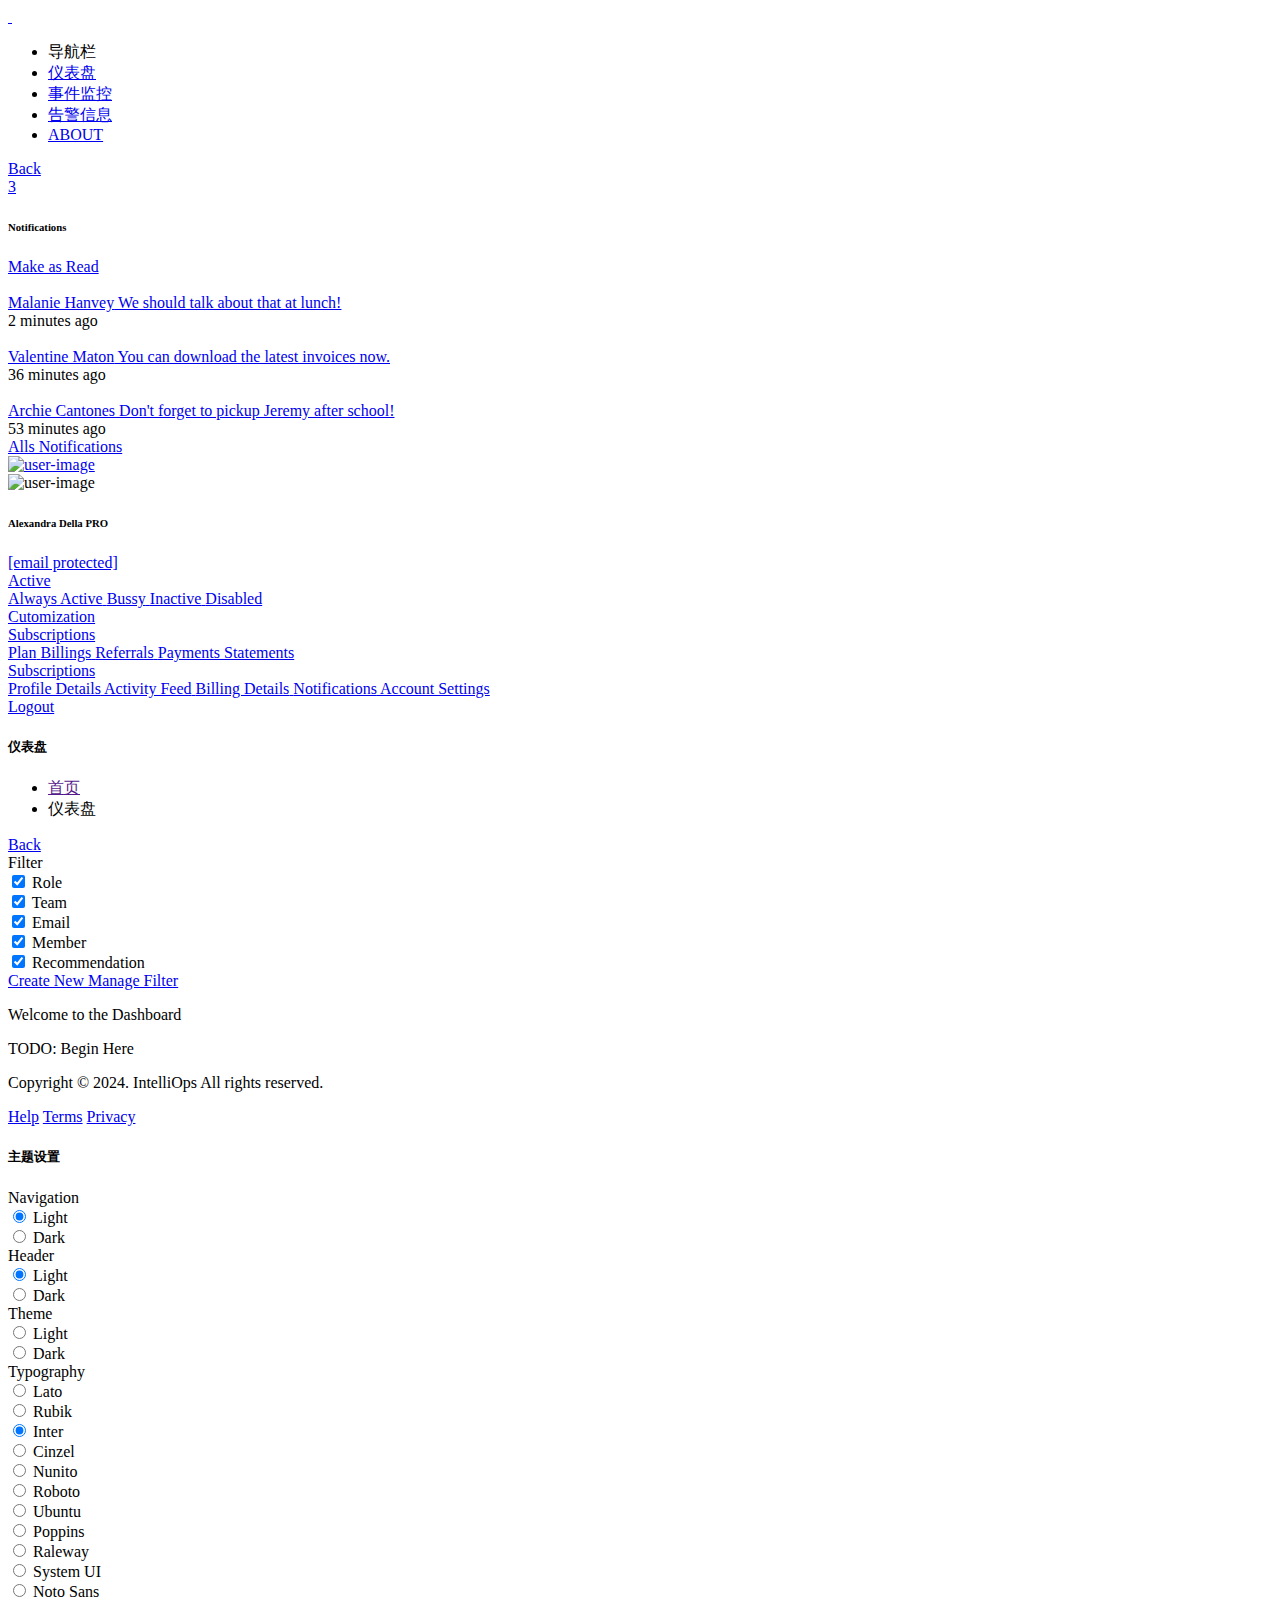
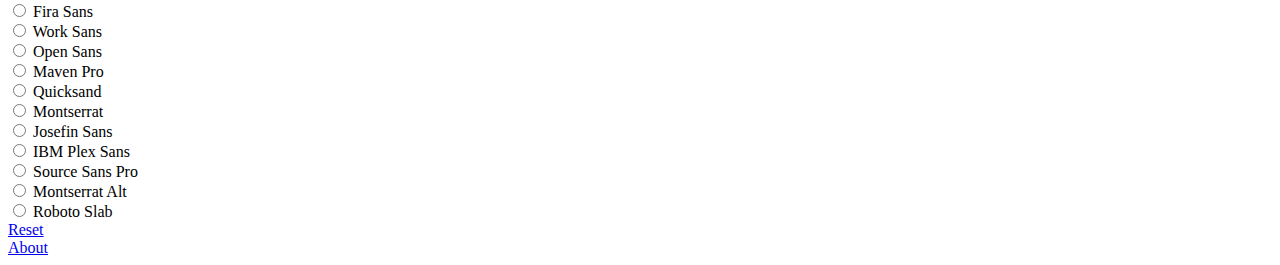
==== commit 4ec42950: "Add Front-end Basic Structure" ====
--- a/templates/index.html
+++ b/templates/index.html
@@ -40,8 +40,8 @@
     <nav class="nxl-navigation">
         <div class="navbar-wrapper">
             <div class="m-header">
-                <a href="" class="b-brand">
-                    <!-- ========   change your logo hear   ============ -->
+                <a href="index" class="b-brand">
+                    <!--这里放我们的logo-->
                     <img src="static/picture/logo-full.png" alt="" class="logo logo-lg">
                     <img src="static/picture/logo-abbr.png" alt="" class="logo logo-sm">
                 </a>
@@ -49,222 +49,41 @@
             <div class="navbar-content">
                 <ul class="nxl-navbar">
                     <li class="nxl-item nxl-caption">
-                        <label>Navigation</label>
+                        <label>导航栏</label>
                     </li>
-                    <li class="nxl-item nxl-hasmenu">
-                        <a href="javascript:void(0);" class="nxl-link">
+                    <li class="nxl-item">
+                        <a href="index" class="nxl-link">
                             <span class="nxl-micon"><i class="feather-airplay"></i></span>
-                            <span class="nxl-mtext">Dashboards</span><span class="nxl-arrow"><i class="feather-chevron-right"></i></span>
-                        </a>
-                        <ul class="nxl-submenu">
-                            <li class="nxl-item"><a class="nxl-link" href="">CRM</a></li>
-                            <li class="nxl-item"><a class="nxl-link" href="analytics.html">Analytics</a></li>
-                        </ul>
+                            <span class="nxl-mtext">仪表盘</span>
+                        </a>
                     </li>
-                    <li class="nxl-item nxl-hasmenu">
-                        <a href="javascript:void(0);" class="nxl-link">
-                            <span class="nxl-micon"><i class="feather-cast"></i></span>
-                            <span class="nxl-mtext">Reports</span><span class="nxl-arrow"><i class="feather-chevron-right"></i></span>
-                        </a>
-                        <ul class="nxl-submenu">
-                            <li class="nxl-item"><a class="nxl-link" href="reports-sales.html">Sales Report</a></li>
-                            <li class="nxl-item"><a class="nxl-link" href="reports-leads.html">Leads Report</a></li>
-                            <li class="nxl-item"><a class="nxl-link" href="reports-project.html">Project Report</a></li>
-                            <li class="nxl-item"><a class="nxl-link" href="reports-timesheets.html">Timesheets Report</a></li>
-                        </ul>
+                    <li class="nxl-item">
+                        <a href="monitor" class="nxl-link">
+                            <span class="nxl-micon"><i class="feather-monitor"></i></span>
+                            <span class="nxl-mtext">事件监控</span>
+                        </a>
                     </li>
-                    <li class="nxl-item nxl-hasmenu">
-                        <a href="javascript:void(0);" class="nxl-link">
-                            <span class="nxl-micon"><i class="feather-send"></i></span>
-                            <span class="nxl-mtext">Applications</span><span class="nxl-arrow"><i class="feather-chevron-right"></i></span>
-                        </a>
-                        <ul class="nxl-submenu">
-                            <li class="nxl-item"><a class="nxl-link" href="apps-chat.html">Chat</a></li>
-                            <li class="nxl-item"><a class="nxl-link" href="apps-email.html">Email</a></li>
-                            <li class="nxl-item"><a class="nxl-link" href="apps-tasks.html">Tasks</a></li>
-                            <li class="nxl-item"><a class="nxl-link" href="apps-notes.html">Notes</a></li>
-                            <li class="nxl-item"><a class="nxl-link" href="apps-storage.html">Storage</a></li>
-                            <li class="nxl-item"><a class="nxl-link" href="apps-calendar.html">Calendar</a></li>
-                        </ul>
+                    <li class="nxl-item">
+                        <a href="alert" class="nxl-link">
+                            <span class="nxl-micon"><i class="feather-alert-circle"></i></span>
+                            <span class="nxl-mtext">告警信息</span>
+                        </a>
                     </li>
-                    <li class="nxl-item nxl-hasmenu">
-                        <a href="javascript:void(0);" class="nxl-link">
-                            <span class="nxl-micon"><i class="feather-at-sign"></i></span>
-                            <span class="nxl-mtext">Proposal</span><span class="nxl-arrow"><i class="feather-chevron-right"></i></span>
-                        </a>
-                        <ul class="nxl-submenu">
-                            <li class="nxl-item"><a class="nxl-link" href="proposal.html">Proposal</a></li>
-                            <li class="nxl-item"><a class="nxl-link" href="proposal-view.html">Proposal View</a></li>
-                            <li class="nxl-item"><a class="nxl-link" href="proposal-edit.html">Proposal Edit</a></li>
-                            <li class="nxl-item"><a class="nxl-link" href="proposal-create.html">Proposal Create</a></li>
-                        </ul>
-                    </li>
-                    <li class="nxl-item nxl-hasmenu">
-                        <a href="javascript:void(0);" class="nxl-link">
-                            <span class="nxl-micon"><i class="feather-dollar-sign"></i></span>
-                            <span class="nxl-mtext">Payment</span><span class="nxl-arrow"><i class="feather-chevron-right"></i></span>
-                        </a>
-                        <ul class="nxl-submenu">
-                            <li class="nxl-item"><a class="nxl-link" href="payment.html">Payment</a></li>
-                            <li class="nxl-item"><a class="nxl-link" href="invoice-view.html">Invoice View</a></li>
-                            <li class="nxl-item"><a class="nxl-link" href="invoice-create.html">Invoice Create</a></li>
-                        </ul>
-                    </li>
-                    <li class="nxl-item nxl-hasmenu">
-                        <a href="javascript:void(0);" class="nxl-link">
-                            <span class="nxl-micon"><i class="feather-users"></i></span>
-                            <span class="nxl-mtext">Customers</span><span class="nxl-arrow"><i class="feather-chevron-right"></i></span>
-                        </a>
-                        <ul class="nxl-submenu">
-                            <li class="nxl-item"><a class="nxl-link" href="customers.html">Customers</a></li>
-                            <li class="nxl-item"><a class="nxl-link" href="customers-view.html">Customers View</a></li>
-                            <li class="nxl-item"><a class="nxl-link" href="customers-create.html">Customers Create</a></li>
-                        </ul>
-                    </li>
-                    <li class="nxl-item nxl-hasmenu">
-                        <a href="javascript:void(0);" class="nxl-link">
-                            <span class="nxl-micon"><i class="feather-alert-circle"></i></span>
-                            <span class="nxl-mtext">Leads</span><span class="nxl-arrow"><i class="feather-chevron-right"></i></span>
-                        </a>
-                        <ul class="nxl-submenu">
-                            <li class="nxl-item"><a class="nxl-link" href="leads.html">Leads</a></li>
-                            <li class="nxl-item"><a class="nxl-link" href="leads-view.html">Leads View</a></li>
-                            <li class="nxl-item"><a class="nxl-link" href="leads-create.html">Leads Create</a></li>
-                        </ul>
-                    </li>
-                    <li class="nxl-item nxl-hasmenu">
-                        <a href="javascript:void(0);" class="nxl-link">
-                            <span class="nxl-micon"><i class="feather-briefcase"></i></span>
-                            <span class="nxl-mtext">Projects</span><span class="nxl-arrow"><i class="feather-chevron-right"></i></span>
-                        </a>
-                        <ul class="nxl-submenu">
-                            <li class="nxl-item"><a class="nxl-link" href="projects.html">Projects</a></li>
-                            <li class="nxl-item"><a class="nxl-link" href="projects-view.html">Projects View</a></li>
-                            <li class="nxl-item"><a class="nxl-link" href="projects-create.html">Projects Create</a></li>
-                        </ul>
-                    </li>
-                    <li class="nxl-item nxl-hasmenu">
-                        <a href="javascript:void(0);" class="nxl-link">
-                            <span class="nxl-micon"><i class="feather-layout"></i></span>
-                            <span class="nxl-mtext">Widgets</span><span class="nxl-arrow"><i class="feather-chevron-right"></i></span>
-                        </a>
-                        <ul class="nxl-submenu">
-                            <li class="nxl-item"><a class="nxl-link" href="widgets-lists.html">Lists</a></li>
-                            <li class="nxl-item"><a class="nxl-link" href="widgets-tables.html">Tables</a></li>
-                            <li class="nxl-item"><a class="nxl-link" href="widgets-charts.html">Charts</a></li>
-                            <li class="nxl-item"><a class="nxl-link" href="widgets-statistics.html">Statistics</a></li>
-                            <li class="nxl-item"><a class="nxl-link" href="widgets-miscellaneous.html">Miscellaneous</a></li>
-                        </ul>
-                    </li>
-                    <li class="nxl-item nxl-hasmenu">
-                        <a href="javascript:void(0);" class="nxl-link">
-                            <span class="nxl-micon"><i class="feather-settings"></i></span>
-                            <span class="nxl-mtext">Settings</span><span class="nxl-arrow"><i class="feather-chevron-right"></i></span>
-                        </a>
-                        <ul class="nxl-submenu">
-                            <li class="nxl-item"><a class="nxl-link" href="settings-general.html">General</a></li>
-                            <li class="nxl-item"><a class="nxl-link" href="settings-seo.html">SEO</a></li>
-                            <li class="nxl-item"><a class="nxl-link" href="settings-tags.html">Tags</a></li>
-                            <li class="nxl-item"><a class="nxl-link" href="settings-email.html">Email</a></li>
-                            <li class="nxl-item"><a class="nxl-link" href="settings-tasks.html">Tasks</a></li>
-                            <li class="nxl-item"><a class="nxl-link" href="settings-leads.html">Leads</a></li>
-                            <li class="nxl-item"><a class="nxl-link" href="settings-support.html">Support</a></li>
-                            <li class="nxl-item"><a class="nxl-link" href="settings-finance.html">Finance</a></li>
-                            <li class="nxl-item"><a class="nxl-link" href="settings-gateways.html">Gateways</a></li>
-                            <li class="nxl-item"><a class="nxl-link" href="settings-customers.html">Customers</a></li>
-                            <li class="nxl-item"><a class="nxl-link" href="settings-localization.html">Localization</a></li>
-                            <li class="nxl-item"><a class="nxl-link" href="settings-recaptcha.html">reCAPTCHA</a></li>
-                            <li class="nxl-item"><a class="nxl-link" href="settings-miscellaneous.html">Miscellaneous</a></li>
-                        </ul>
-                    </li>
-                    <li class="nxl-item nxl-hasmenu">
-                        <a href="javascript:void(0);" class="nxl-link">
-                            <span class="nxl-micon"><i class="feather-power"></i></span>
-                            <span class="nxl-mtext">Authentication</span><span class="nxl-arrow"><i class="feather-chevron-right"></i></span>
-                        </a>
-                        <ul class="nxl-submenu">
-                            <li class="nxl-item nxl-hasmenu">
-                                <a href="javascript:void(0);" class="nxl-link">
-                                    <span class="nxl-mtext">Login</span><span class="nxl-arrow"><i class="feather-chevron-right"></i></span>
-                                </a>
-                                <ul class="nxl-submenu">
-                                    <li class="nxl-item"><a class="nxl-link" href="auth-login-cover.html">Cover</a></li>
-                                    <li class="nxl-item"><a class="nxl-link" href="auth-login-minimal.html">Minimal</a></li>
-                                    <li class="nxl-item"><a class="nxl-link" href="auth-login-creative.html">Creative</a></li>
-                                </ul>
-                            </li>
-                            <li class="nxl-item nxl-hasmenu">
-                                <a href="javascript:void(0);" class="nxl-link">
-                                    <span class="nxl-mtext">Register</span><span class="nxl-arrow"><i class="feather-chevron-right"></i></span>
-                                </a>
-                                <ul class="nxl-submenu">
-                                    <li class="nxl-item"><a class="nxl-link" href="auth-register-cover.html">Cover</a></li>
-                                    <li class="nxl-item"><a class="nxl-link" href="auth-register-minimal.html">Minimal</a></li>
-                                    <li class="nxl-item"><a class="nxl-link" href="auth-register-creative.html">Creative</a></li>
-                                </ul>
-                            </li>
-                            <li class="nxl-item nxl-hasmenu">
-                                <a href="javascript:void(0);" class="nxl-link">
-                                    <span class="nxl-mtext">Error-404</span><span class="nxl-arrow"><i class="feather-chevron-right"></i></span>
-                                </a>
-                                <ul class="nxl-submenu">
-                                    <li class="nxl-item"><a class="nxl-link" href="auth-404-cover.html">Cover</a></li>
-                                    <li class="nxl-item"><a class="nxl-link" href="auth-404-minimal.html">Minimal</a></li>
-                                    <li class="nxl-item"><a class="nxl-link" href="auth-404-creative.html">Creative</a></li>
-                                </ul>
-                            </li>
-                            <li class="nxl-item nxl-hasmenu">
-                                <a href="javascript:void(0);" class="nxl-link">
-                                    <span class="nxl-mtext">Reset Pass</span><span class="nxl-arrow"><i class="feather-chevron-right"></i></span>
-                                </a>
-                                <ul class="nxl-submenu">
-                                    <li class="nxl-item"><a class="nxl-link" href="auth-reset-cover.html">Cover</a></li>
-                                    <li class="nxl-item"><a class="nxl-link" href="auth-reset-minimal.html">Minimal</a></li>
-                                    <li class="nxl-item"><a class="nxl-link" href="auth-reset-creative.html">Creative</a></li>
-                                </ul>
-                            </li>
-                            <li class="nxl-item nxl-hasmenu">
-                                <a href="javascript:void(0);" class="nxl-link">
-                                    <span class="nxl-mtext">Verify OTP</span><span class="nxl-arrow"><i class="feather-chevron-right"></i></span>
-                                </a>
-                                <ul class="nxl-submenu">
-                                    <li class="nxl-item"><a class="nxl-link" href="auth-verify-cover.html">Cover</a></li>
-                                    <li class="nxl-item"><a class="nxl-link" href="auth-verify-minimal.html">Minimal</a></li>
-                                    <li class="nxl-item"><a class="nxl-link" href="auth-verify-creative.html">Creative</a></li>
-                                </ul>
-                            </li>
-                            <li class="nxl-item nxl-hasmenu">
-                                <a href="javascript:void(0);" class="nxl-link">
-                                    <span class="nxl-mtext">Maintenance</span><span class="nxl-arrow"><i class="feather-chevron-right"></i></span>
-                                </a>
-                                <ul class="nxl-submenu">
-                                    <li class="nxl-item"><a class="nxl-link" href="auth-maintenance-cover.html">Cover</a></li>
-                                    <li class="nxl-item"><a class="nxl-link" href="auth-maintenance-minimal.html">Minimal</a></li>
-                                    <li class="nxl-item"><a class="nxl-link" href="auth-maintenance-creative.html">Creative</a></li>
-                                </ul>
-                            </li>
-                        </ul>
-                    </li>
-                    <li class="nxl-item nxl-hasmenu">
-                        <a href="javascript:void(0);" class="nxl-link">
+                    <li class="nxl-item">
+                        <a href="about" class="nxl-link">
                             <span class="nxl-micon"><i class="feather-life-buoy"></i></span>
-                            <span class="nxl-mtext">Help Center</span><span class="nxl-arrow"><i class="feather-chevron-right"></i></span>
-                        </a>
-                        <ul class="nxl-submenu">
-                            <li class="nxl-item"><a class="nxl-link" href="#">Support</a></li>
-                            <li class="nxl-item"><a class="nxl-link" href="#">KnowledgeBase</a></li>
-                            <li class="nxl-item"><a class="nxl-link" href="#">Documentations</a></li>
-                        </ul>
+                            <span class="nxl-mtext">ABOUT</span>
+                        </a>
                     </li>
                 </ul>
-                <div class="card text-center">
-                    <div class="card-body">
-                        <i class="feather-sunrise fs-4 text-dark"></i>
-                        <h6 class="mt-4 text-dark fw-bolder">Downloading Center</h6>
-                        <p class="fs-11 my-3 text-dark">Duralux is a production ready CRM to get started up and running easily.</p>
-                        <a href="javascript:void(0);" class="btn btn-primary text-dark w-100">Download Now</a>
-                    </div>
-                </div>
+                <!--                <div class="card text-center">-->
+                <!--                    <div class="card-body">-->
+                <!--                        <i class="feather-sunrise fs-4 text-dark"></i>-->
+                <!--                        <h6 class="mt-4 text-dark fw-bolder">Downloading Center</h6>-->
+                <!--                        <p class="fs-11 my-3 text-dark">Duralux is a production ready CRM to get started up and running easily.</p>-->
+                <!--                        <a href="javascript:void(0);" class="btn btn-primary text-dark w-100">Download Now</a>-->
+                <!--                    </div>-->
+                <!--                </div>-->
             </div>
         </div>
     </nav>
@@ -312,1396 +131,6 @@
                             <span>Back</span>
                         </a>
                     </div>
-                    <!--! [Start] nxl-lavel-mega-menu-wrapper !-->
-                    <div class="nxl-lavel-mega-menu-wrapper d-flex gap-3">
-                        <!--! [Start] nxl-lavel-menu !-->
-                        <div class="dropdown nxl-h-item nxl-lavel-menu">
-                            <a href="javascript:void(0);" class="avatar-text avatar-md bg-primary text-white" data-bs-toggle="dropdown" data-bs-auto-close="outside">
-                                <i class="feather-plus"></i>
-                            </a>
-                            <div class="dropdown-menu nxl-h-dropdown">
-                                <div class="dropdown nxl-level-menu">
-                                    <a href="javascript:void(0);" class="dropdown-item">
-                                        <span class="hstack">
-                                            <i class="feather-send"></i>
-                                            <span>Applications</span>
-                                        </span>
-                                        <i class="feather-chevron-right ms-auto me-0"></i>
-                                    </a>
-                                    <div class="dropdown-menu nxl-h-dropdown">
-                                        <a href="apps-chat.html" class="dropdown-item">
-                                            <i class="wd-5 ht-5 bg-gray-500 rounded-circle me-3"></i>
-                                            <span>Chat</span>
-                                        </a>
-                                        <a href="apps-email.html" class="dropdown-item">
-                                            <i class="wd-5 ht-5 bg-gray-500 rounded-circle me-3"></i>
-                                            <span>Email</span>
-                                        </a>
-                                        <a href="apps-tasks.html" class="dropdown-item">
-                                            <i class="wd-5 ht-5 bg-gray-500 rounded-circle me-3"></i>
-                                            <span>Tasks</span>
-                                        </a>
-                                        <a href="apps-notes.html" class="dropdown-item">
-                                            <i class="wd-5 ht-5 bg-gray-500 rounded-circle me-3"></i>
-                                            <span>Notes</span>
-                                        </a>
-                                        <a href="apps-storage.html" class="dropdown-item">
-                                            <i class="wd-5 ht-5 bg-gray-500 rounded-circle me-3"></i>
-                                            <span>Storage</span>
-                                        </a>
-                                        <a href="apps-calendar.html" class="dropdown-item">
-                                            <i class="wd-5 ht-5 bg-gray-500 rounded-circle me-3"></i>
-                                            <span>Calendar</span>
-                                        </a>
-                                    </div>
-                                </div>
-                                <div class="dropdown-divider"></div>
-                                <div class="dropdown nxl-level-menu">
-                                    <a href="javascript:void(0);" class="dropdown-item">
-                                        <span class="hstack">
-                                            <i class="feather-cast"></i>
-                                            <span>Reports</span>
-                                        </span>
-                                        <i class="feather-chevron-right ms-auto me-0"></i>
-                                    </a>
-                                    <div class="dropdown-menu nxl-h-dropdown">
-                                        <a href="reports-sales.html" class="dropdown-item">
-                                            <i class="wd-5 ht-5 bg-gray-500 rounded-circle me-3"></i>
-                                            <span>Sales Report</span>
-                                        </a>
-                                        <a href="reports-leads.html" class="dropdown-item">
-                                            <i class="wd-5 ht-5 bg-gray-500 rounded-circle me-3"></i>
-                                            <span>Leads Report</span>
-                                        </a>
-                                        <a href="reports-project.html" class="dropdown-item">
-                                            <i class="wd-5 ht-5 bg-gray-500 rounded-circle me-3"></i>
-                                            <span>Project Report</span>
-                                        </a>
-                                        <a href="reports-timesheets.html" class="dropdown-item">
-                                            <i class="wd-5 ht-5 bg-gray-500 rounded-circle me-3"></i>
-                                            <span>Timesheets Report</span>
-                                        </a>
-                                    </div>
-                                </div>
-                                <div class="dropdown nxl-level-menu">
-                                    <a href="javascript:void(0);" class="dropdown-item">
-                                        <span class="hstack">
-                                            <i class="feather-at-sign"></i>
-                                            <span>Proposal</span>
-                                        </span>
-                                        <i class="feather-chevron-right ms-auto me-0"></i>
-                                    </a>
-                                    <div class="dropdown-menu nxl-h-dropdown">
-                                        <a href="proposal.html" class="dropdown-item">
-                                            <i class="wd-5 ht-5 bg-gray-500 rounded-circle me-3"></i>
-                                            <span>Proposal</span>
-                                        </a>
-                                        <a href="proposal-view.html" class="dropdown-item">
-                                            <i class="wd-5 ht-5 bg-gray-500 rounded-circle me-3"></i>
-                                            <span>Proposal View</span>
-                                        </a>
-                                        <a href="proposal-edit.html" class="dropdown-item">
-                                            <i class="wd-5 ht-5 bg-gray-500 rounded-circle me-3"></i>
-                                            <span>Proposal Edit</span>
-                                        </a>
-                                        <a href="proposal-create.html" class="dropdown-item">
-                                            <i class="wd-5 ht-5 bg-gray-500 rounded-circle me-3"></i>
-                                            <span>Proposal Create</span>
-                                        </a>
-                                    </div>
-                                </div>
-                                <div class="dropdown nxl-level-menu">
-                                    <a href="javascript:void(0);" class="dropdown-item">
-                                        <span class="hstack">
-                                            <i class="feather-dollar-sign"></i>
-                                            <span>Payment</span>
-                                        </span>
-                                        <i class="feather-chevron-right ms-auto me-0"></i>
-                                    </a>
-                                    <div class="dropdown-menu nxl-h-dropdown">
-                                        <a href="payment.html" class="dropdown-item">
-                                            <i class="wd-5 ht-5 bg-gray-500 rounded-circle me-3"></i>
-                                            <span>Payment</span>
-                                        </a>
-                                        <a href="invoice-view.html" class="dropdown-item">
-                                            <i class="wd-5 ht-5 bg-gray-500 rounded-circle me-3"></i>
-                                            <span>Invoice View</span>
-                                        </a>
-                                        <a href="invoice-create.html" class="dropdown-item">
-                                            <i class="wd-5 ht-5 bg-gray-500 rounded-circle me-3"></i>
-                                            <span>Invoice Create</span>
-                                        </a>
-                                    </div>
-                                </div>
-                                <div class="dropdown nxl-level-menu">
-                                    <a href="javascript:void(0);" class="dropdown-item">
-                                        <span class="hstack">
-                                            <i class="feather-users"></i>
-                                            <span>Customers</span>
-                                        </span>
-                                        <i class="feather-chevron-right ms-auto me-0"></i>
-                                    </a>
-                                    <div class="dropdown-menu nxl-h-dropdown">
-                                        <a href="customers.html" class="dropdown-item">
-                                            <i class="wd-5 ht-5 bg-gray-500 rounded-circle me-3"></i>
-                                            <span>Customers</span>
-                                        </a>
-                                        <a href="customers-view.html" class="dropdown-item">
-                                            <i class="wd-5 ht-5 bg-gray-500 rounded-circle me-3"></i>
-                                            <span>Customers View</span>
-                                        </a>
-                                        <a href="customers-create.html" class="dropdown-item">
-                                            <i class="wd-5 ht-5 bg-gray-500 rounded-circle me-3"></i>
-                                            <span>Customers Create</span>
-                                        </a>
-                                    </div>
-                                </div>
-                                <div class="dropdown nxl-level-menu">
-                                    <a href="javascript:void(0);" class="dropdown-item">
-                                        <span class="hstack">
-                                            <i class="feather-alert-circle"></i>
-                                            <span>Leads</span>
-                                        </span>
-                                        <i class="feather-chevron-right ms-auto me-0"></i>
-                                    </a>
-                                    <div class="dropdown-menu nxl-h-dropdown">
-                                        <a href="leads.html" class="dropdown-item">
-                                            <i class="wd-5 ht-5 bg-gray-500 rounded-circle me-3"></i>
-                                            <span>Leads</span>
-                                        </a>
-                                        <a href="leads-view.html" class="dropdown-item">
-                                            <i class="wd-5 ht-5 bg-gray-500 rounded-circle me-3"></i>
-                                            <span>Leads View</span>
-                                        </a>
-                                        <a href="leads-create.html" class="dropdown-item">
-                                            <i class="wd-5 ht-5 bg-gray-500 rounded-circle me-3"></i>
-                                            <span>Leads Create</span>
-                                        </a>
-                                    </div>
-                                </div>
-                                <div class="dropdown nxl-level-menu">
-                                    <a href="javascript:void(0);" class="dropdown-item">
-                                        <span class="hstack">
-                                            <i class="feather-briefcase"></i>
-                                            <span>Projects</span>
-                                        </span>
-                                        <i class="feather-chevron-right ms-auto me-0"></i>
-                                    </a>
-                                    <div class="dropdown-menu nxl-h-dropdown">
-                                        <a href="projects.html" class="dropdown-item">
-                                            <i class="wd-5 ht-5 bg-gray-500 rounded-circle me-3"></i>
-                                            <span>Projects</span>
-                                        </a>
-                                        <a href="projects-view.html" class="dropdown-item">
-                                            <i class="wd-5 ht-5 bg-gray-500 rounded-circle me-3"></i>
-                                            <span>Projects View</span>
-                                        </a>
-                                        <a href="projects-create.html" class="dropdown-item">
-                                            <i class="wd-5 ht-5 bg-gray-500 rounded-circle me-3"></i>
-                                            <span>Projects Create</span>
-                                        </a>
-                                    </div>
-                                </div>
-                                <div class="dropdown nxl-level-menu">
-                                    <a href="javascript:void(0);" class="dropdown-item">
-                                        <span class="hstack">
-                                            <i class="feather-layout"></i>
-                                            <span>Widgets</span>
-                                        </span>
-                                        <i class="feather-chevron-right ms-auto me-0"></i>
-                                    </a>
-                                    <div class="dropdown-menu nxl-h-dropdown">
-                                        <a href="widgets-lists.html" class="dropdown-item">
-                                            <i class="wd-5 ht-5 bg-gray-500 rounded-circle me-3"></i>
-                                            <span>Lists</span>
-                                        </a>
-                                        <a href="widgets-tables.html" class="dropdown-item">
-                                            <i class="wd-5 ht-5 bg-gray-500 rounded-circle me-3"></i>
-                                            <span>Tables</span>
-                                        </a>
-                                        <a href="widgets-charts.html" class="dropdown-item">
-                                            <i class="wd-5 ht-5 bg-gray-500 rounded-circle me-3"></i>
-                                            <span>Charts</span>
-                                        </a>
-                                        <a href="widgets-statistics.html" class="dropdown-item">
-                                            <i class="wd-5 ht-5 bg-gray-500 rounded-circle me-3"></i>
-                                            <span>Statistics</span>
-                                        </a>
-                                    </div>
-                                </div>
-                                <div class="dropdown nxl-level-menu">
-                                    <a href="javascript:void(0);" class="dropdown-item">
-                                        <span class="hstack">
-                                            <i class="feather-power"></i>
-                                            <span>Authentication</span>
-                                        </span>
-                                        <i class="feather-chevron-right ms-auto me-0"></i>
-                                    </a>
-                                    <div class="dropdown-menu nxl-h-dropdown">
-                                        <div class="dropdown nxl-level-menu">
-                                            <a href="javascript:void(0);" class="dropdown-item">
-                                                <span class="hstack">
-                                                    <i class="wd-5 ht-5 bg-gray-500 rounded-circle me-3"></i>
-                                                    <span>Login</span>
-                                                </span>
-                                                <i class="feather-chevron-right ms-auto me-0"></i>
-                                            </a>
-                                            <div class="dropdown-menu nxl-h-dropdown">
-                                                <a href="auth-login-cover.html" class="dropdown-item">
-                                                    <i class="wd-5 ht-5 bg-gray-500 rounded-circle me-3"></i>
-                                                    <span>Cover</span>
-                                                </a>
-                                                <a href="auth-login-minimal.html" class="dropdown-item">
-                                                    <i class="wd-5 ht-5 bg-gray-500 rounded-circle me-3"></i>
-                                                    <span>Minimal</span>
-                                                </a>
-                                                <a href="auth-login-creative.html" class="dropdown-item">
-                                                    <i class="wd-5 ht-5 bg-gray-500 rounded-circle me-3"></i>
-                                                    <span>Creative</span>
-                                                </a>
-                                            </div>
-                                        </div>
-                                        <div class="dropdown nxl-level-menu">
-                                            <a href="javascript:void(0);" class="dropdown-item">
-                                                <span class="hstack">
-                                                    <i class="wd-5 ht-5 bg-gray-500 rounded-circle me-3"></i>
-                                                    <span>Register</span>
-                                                </span>
-                                                <i class="feather-chevron-right ms-auto me-0"></i>
-                                            </a>
-                                            <div class="dropdown-menu nxl-h-dropdown">
-                                                <a href="auth-register-cover.html" class="dropdown-item">
-                                                    <i class="wd-5 ht-5 bg-gray-500 rounded-circle me-3"></i>
-                                                    <span>Cover</span>
-                                                </a>
-                                                <a href="auth-register-minimal.html" class="dropdown-item">
-                                                    <i class="wd-5 ht-5 bg-gray-500 rounded-circle me-3"></i>
-                                                    <span>Minimal</span>
-                                                </a>
-                                                <a href="auth-register-creative.html" class="dropdown-item">
-                                                    <i class="wd-5 ht-5 bg-gray-500 rounded-circle me-3"></i>
-                                                    <span>Creative</span>
-                                                </a>
-                                            </div>
-                                        </div>
-                                        <div class="dropdown nxl-level-menu">
-                                            <a href="javascript:void(0);" class="dropdown-item">
-                                                <span class="hstack">
-                                                    <i class="wd-5 ht-5 bg-gray-500 rounded-circle me-3"></i>
-                                                    <span>Error-404</span>
-                                                </span>
-                                                <i class="feather-chevron-right ms-auto me-0"></i>
-                                            </a>
-                                            <div class="dropdown-menu nxl-h-dropdown">
-                                                <a href="auth-404-cover.html" class="dropdown-item">
-                                                    <i class="wd-5 ht-5 bg-gray-500 rounded-circle me-3"></i>
-                                                    <span>Cover</span>
-                                                </a>
-                                                <a href="auth-404-minimal.html" class="dropdown-item">
-                                                    <i class="wd-5 ht-5 bg-gray-500 rounded-circle me-3"></i>
-                                                    <span>Minimal</span>
-                                                </a>
-                                                <a href="auth-404-creative.html" class="dropdown-item">
-                                                    <i class="wd-5 ht-5 bg-gray-500 rounded-circle me-3"></i>
-                                                    <span>Creative</span>
-                                                </a>
-                                            </div>
-                                        </div>
-                                        <div class="dropdown nxl-level-menu">
-                                            <a href="javascript:void(0);" class="dropdown-item">
-                                                <span class="hstack">
-                                                    <i class="wd-5 ht-5 bg-gray-500 rounded-circle me-3"></i>
-                                                    <span>Reset Pass</span>
-                                                </span>
-                                                <i class="feather-chevron-right ms-auto me-0"></i>
-                                            </a>
-                                            <div class="dropdown-menu nxl-h-dropdown">
-                                                <a href="auth-reset-cover.html" class="dropdown-item">
-                                                    <i class="wd-5 ht-5 bg-gray-500 rounded-circle me-3"></i>
-                                                    <span>Cover</span>
-                                                </a>
-                                                <a href="auth-reset-minimal.html" class="dropdown-item">
-                                                    <i class="wd-5 ht-5 bg-gray-500 rounded-circle me-3"></i>
-                                                    <span>Minimal</span>
-                                                </a>
-                                                <a href="auth-reset-creative.html" class="dropdown-item">
-                                                    <i class="wd-5 ht-5 bg-gray-500 rounded-circle me-3"></i>
-                                                    <span>Creative</span>
-                                                </a>
-                                            </div>
-                                        </div>
-                                        <div class="dropdown nxl-level-menu">
-                                            <a href="javascript:void(0);" class="dropdown-item">
-                                                <span class="hstack">
-                                                    <i class="wd-5 ht-5 bg-gray-500 rounded-circle me-3"></i>
-                                                    <span>Verify OTP</span>
-                                                </span>
-                                                <i class="feather-chevron-right ms-auto me-0"></i>
-                                            </a>
-                                            <div class="dropdown-menu nxl-h-dropdown">
-                                                <a href="auth-verify-cover.html" class="dropdown-item">
-                                                    <i class="wd-5 ht-5 bg-gray-500 rounded-circle me-3"></i>
-                                                    <span>Cover</span>
-                                                </a>
-                                                <a href="auth-verify-minimal.html" class="dropdown-item">
-                                                    <i class="wd-5 ht-5 bg-gray-500 rounded-circle me-3"></i>
-                                                    <span>Minimal</span>
-                                                </a>
-                                                <a href="auth-verify-creative.html" class="dropdown-item">
-                                                    <i class="wd-5 ht-5 bg-gray-500 rounded-circle me-3"></i>
-                                                    <span>Creative</span>
-                                                </a>
-                                            </div>
-                                        </div>
-                                        <div class="dropdown nxl-level-menu">
-                                            <a href="javascript:void(0);" class="dropdown-item">
-                                                <span class="hstack">
-                                                    <i class="wd-5 ht-5 bg-gray-500 rounded-circle me-3"></i>
-                                                    <span>Maintenance</span>
-                                                </span>
-                                                <i class="feather-chevron-right ms-auto me-0"></i>
-                                            </a>
-                                            <div class="dropdown-menu nxl-h-dropdown">
-                                                <a href="auth-maintenance-cover.html" class="dropdown-item">
-                                                    <i class="wd-5 ht-5 bg-gray-500 rounded-circle me-3"></i>
-                                                    <span>Cover</span>
-                                                </a>
-                                                <a href="auth-maintenance-minimal.html" class="dropdown-item">
-                                                    <i class="wd-5 ht-5 bg-gray-500 rounded-circle me-3"></i>
-                                                    <span>Minimal</span>
-                                                </a>
-                                                <a href="auth-maintenance-creative.html" class="dropdown-item">
-                                                    <i class="wd-5 ht-5 bg-gray-500 rounded-circle me-3"></i>
-                                                    <span>Creative</span>
-                                                </a>
-                                            </div>
-                                        </div>
-                                    </div>
-                                </div>
-                                <div class="dropdown-divider"></div>
-                                <a href="javascript:void(0);" class="dropdown-item">
-                                    <i class="feather-plus"></i>
-                                    <span>Add New Items</span>
-                                </a>
-                            </div>
-                        </div>
-                        <!--! [End] nxl-lavel-menu !-->
-                        <!--! [Start] nxl-h-item nxl-mega-menu !-->
-                        <div class="dropdown nxl-h-item nxl-mega-menu">
-                            <a href="javascript:void(0);" class="btn btn-light-brand" data-bs-toggle="dropdown" data-bs-auto-close="outside"> Mega Menu </a>
-                            <div class="dropdown-menu nxl-h-dropdown" id="mega-menu-dropdown">
-                                <div class="d-lg-flex align-items-start">
-                                    <!--! [Start] nxl-mega-menu-tabs !-->
-                                    <div class="nav flex-column nxl-mega-menu-tabs" role="tablist" aria-orientation="vertical">
-                                        <button class="nav-link active nxl-mega-menu-sm" data-bs-toggle="pill" data-bs-target="#v-pills-general" type="button" role="tab">
-                                            <span class="menu-icon">
-                                                <i class="feather-airplay"></i>
-                                            </span>
-                                            <span class="menu-title">General</span>
-                                            <span class="menu-arrow">
-                                                <i class="feather-chevron-right"></i>
-                                            </span>
-                                        </button>
-                                        <button class="nav-link nxl-mega-menu-md" data-bs-toggle="pill" data-bs-target="#v-pills-applications" type="button" role="tab">
-                                            <span class="menu-icon">
-                                                <i class="feather-send"></i>
-                                            </span>
-                                            <span class="menu-title">Applications</span>
-                                            <span class="menu-arrow">
-                                                <i class="feather-chevron-right"></i>
-                                            </span>
-                                        </button>
-                                        <button class="nav-link nxl-mega-menu-lg" data-bs-toggle="pill" data-bs-target="#v-pills-integrations" type="button" role="tab">
-                                            <span class="menu-icon">
-                                                <i class="feather-link-2"></i>
-                                            </span>
-                                            <span class="menu-title">Integrations</span>
-                                            <span class="menu-arrow">
-                                                <i class="feather-chevron-right"></i>
-                                            </span>
-                                        </button>
-                                        <button class="nav-link nxl-mega-menu-xl" data-bs-toggle="pill" data-bs-target="#v-pills-components" type="button" role="tab">
-                                            <span class="menu-icon">
-                                                <i class="feather-layers"></i>
-                                            </span>
-                                            <span class="menu-title">Components</span>
-                                            <span class="menu-arrow">
-                                                <i class="feather-chevron-right"></i>
-                                            </span>
-                                        </button>
-                                        <button class="nav-link nxl-mega-menu-xxl" data-bs-toggle="pill" data-bs-target="#v-pills-authentication" type="button" role="tab">
-                                            <span class="menu-icon">
-                                                <i class="feather-cpu"></i>
-                                            </span>
-                                            <span class="menu-title">Authentication</span>
-                                            <span class="menu-arrow">
-                                                <i class="feather-chevron-right"></i>
-                                            </span>
-                                        </button>
-                                        <button class="nav-link nxl-mega-menu-full" data-bs-toggle="pill" data-bs-target="#v-pills-miscellaneous" type="button" role="tab">
-                                            <span class="menu-icon">
-                                                <i class="feather-bluetooth"></i>
-                                            </span>
-                                            <span class="menu-title">Miscellaneous</span>
-                                            <span class="menu-arrow">
-                                                <i class="feather-chevron-right"></i>
-                                            </span>
-                                        </button>
-                                    </div>
-                                    <!--! [End] nxl-mega-menu-tabs !-->
-                                    <!--! [Start] nxl-mega-menu-tabs-content !-->
-                                    <div class="tab-content nxl-mega-menu-tabs-content">
-                                        <!--! [Start] v-pills-general !-->
-                                        <div class="tab-pane fade show active" id="v-pills-general" role="tabpanel">
-                                            <div class="mb-4 rounded-3 border">
-                                                <img src="static/picture/mockup.png" alt="" class="img-fluid rounded-3">
-                                            </div>
-                                            <h6 class="fw-bolder">Duralux - Admin Dashboard UiKit</h6>
-                                            <p class="fs-12 fw-normal text-muted text-truncate-3-line">Get started Duralux with Duralux up and running. Duralux bootstrap template docs helps you to get started with simple html codes.</p>
-                                            <a href="javascript:void(0);" class="fs-13 fw-bold text-primary">Get Started &rarr;</a>
-                                        </div>
-                                        <!--! [End] v-pills-general !-->
-                                        <!--! [Start] v-pills-applications !-->
-                                        <div class="tab-pane fade" id="v-pills-applications" role="tabpanel">
-                                            <div class="row g-4">
-                                                <div class="col-lg-6">
-                                                    <h6 class="dropdown-item-title">Applications</h6>
-                                                    <a href="apps-chat.html" class="dropdown-item">
-                                                        <i class="wd-5 ht-5 bg-gray-500 rounded-circle me-3"></i>
-                                                        <span>Chat</span>
-                                                    </a>
-                                                    <a href="apps-email.html" class="dropdown-item">
-                                                        <i class="wd-5 ht-5 bg-gray-500 rounded-circle me-3"></i>
-                                                        <span>Email</span>
-                                                    </a>
-                                                    <a href="apps-tasks.html" class="dropdown-item">
-                                                        <i class="wd-5 ht-5 bg-gray-500 rounded-circle me-3"></i>
-                                                        <span>Tasks</span>
-                                                    </a>
-                                                    <a href="apps-notes.html" class="dropdown-item">
-                                                        <i class="wd-5 ht-5 bg-gray-500 rounded-circle me-3"></i>
-                                                        <span>Notes</span>
-                                                    </a>
-                                                    <a href="apps-storage.html" class="dropdown-item">
-                                                        <i class="wd-5 ht-5 bg-gray-500 rounded-circle me-3"></i>
-                                                        <span>Storage</span>
-                                                    </a>
-                                                    <a href="apps-calendar.html" class="dropdown-item">
-                                                        <i class="wd-5 ht-5 bg-gray-500 rounded-circle me-3"></i>
-                                                        <span>Calendar</span>
-                                                    </a>
-                                                </div>
-                                                <div class="col-lg-6">
-                                                    <div class="nxl-mega-menu-image">
-                                                        <img src="static/picture/full-avatar.png" alt="" class="img-fluid full-user-avtar">
-                                                    </div>
-                                                </div>
-                                            </div>
-                                            <hr class="border-top-dashed">
-                                            <div class="d-lg-flex align-items-center justify-content-between">
-                                                <div>
-                                                    <h6 class="menu-item-heading text-truncate-1-line">Need more application?</h6>
-                                                    <p class="fs-12 text-muted mb-0 text-truncate-3-line">We are ready to build custom applications.</p>
-                                                </div>
-                                                <div class="mt-2 mt-lg-0">
-                                                    <a href="email-protection.html#0e797c6f7e6d616a6b7c7d4e69636f6762206d6163" class="fs-13 fw-bold text-primary">Contact Us &rarr;</a>
-                                                </div>
-                                            </div>
-                                        </div>
-                                        <!--! [End] v-pills-applications !-->
-                                        <!--! [Start] v-pills-integrations !-->
-                                        <div class="tab-pane fade" id="v-pills-integrations" role="tabpanel">
-                                            <div class="row g-lg-4 nxl-mega-menu-integrations">
-                                                <div class="col-lg-12 d-lg-flex align-items-center justify-content-between mb-4 mb-lg-0">
-                                                    <div>
-                                                        <h6 class="fw-bolder text-dark">Integrations</h6>
-                                                        <p class="fs-12 text-muted mb-0">Connect amazing apps on your bucket.</p>
-                                                    </div>
-                                                    <div class="mt-2 mt-lg-0">
-                                                        <a href="javascript:void(0);" class="fs-13 text-primary">Add New &rarr;</a>
-                                                    </div>
-                                                </div>
-                                                <div class="col-lg-4">
-                                                    <a href="javascript:void(0);" class="dropdown-item">
-                                                        <div class="menu-item-icon">
-                                                            <img src="static/picture/app-store.png" alt="" class="img-fluid">
-                                                        </div>
-                                                        <div class="menu-item-title">App Store</div>
-                                                        <div class="menu-item-arrow">
-                                                            <i class="feather-arrow-right"></i>
-                                                        </div>
-                                                    </a>
-                                                    <a href="javascript:void(0);" class="dropdown-item">
-                                                        <div class="menu-item-icon">
-                                                            <img src="static/picture/spotify.png" alt="" class="img-fluid">
-                                                        </div>
-                                                        <div class="menu-item-title">Spotify</div>
-                                                        <div class="menu-item-arrow">
-                                                            <i class="feather-arrow-right"></i>
-                                                        </div>
-                                                    </a>
-                                                    <a href="javascript:void(0);" class="dropdown-item">
-                                                        <div class="menu-item-icon">
-                                                            <img src="static/picture/figma.png" alt="" class="img-fluid">
-                                                        </div>
-                                                        <div class="menu-item-title">Figma</div>
-                                                        <div class="menu-item-arrow">
-                                                            <i class="feather-arrow-right"></i>
-                                                        </div>
-                                                    </a>
-                                                    <a href="javascript:void(0);" class="dropdown-item">
-                                                        <div class="menu-item-icon">
-                                                            <img src="static/picture/shopify.png" alt="" class="img-fluid">
-                                                        </div>
-                                                        <div class="menu-item-title">Shopify</div>
-                                                        <div class="menu-item-arrow">
-                                                            <i class="feather-arrow-right"></i>
-                                                        </div>
-                                                    </a>
-                                                    <a href="javascript:void(0);" class="dropdown-item">
-                                                        <div class="menu-item-icon">
-                                                            <img src="static/picture/paypal.png" alt="" class="img-fluid">
-                                                        </div>
-                                                        <div class="menu-item-title">Paypal</div>
-                                                        <div class="menu-item-arrow">
-                                                            <i class="feather-arrow-right"></i>
-                                                        </div>
-                                                    </a>
-                                                </div>
-                                                <div class="col-lg-4">
-                                                    <a href="javascript:void(0);" class="dropdown-item">
-                                                        <div class="menu-item-icon">
-                                                            <img src="static/picture/gmail.png" alt="" class="img-fluid">
-                                                        </div>
-                                                        <div class="menu-item-title">Gmail</div>
-                                                        <div class="menu-item-arrow">
-                                                            <i class="feather-arrow-right"></i>
-                                                        </div>
-                                                    </a>
-                                                    <a href="javascript:void(0);" class="dropdown-item">
-                                                        <div class="menu-item-icon">
-                                                            <img src="static/picture/dropbox.png" alt="" class="img-fluid">
-                                                        </div>
-                                                        <div class="menu-item-title">Dropbox</div>
-                                                        <div class="menu-item-arrow">
-                                                            <i class="feather-arrow-right"></i>
-                                                        </div>
-                                                    </a>
-                                                    <a href="javascript:void(0);" class="dropdown-item">
-                                                        <div class="menu-item-icon">
-                                                            <img src="static/picture/google-drive.png" alt="" class="img-fluid">
-                                                        </div>
-                                                        <div class="menu-item-title">Google Drive</div>
-                                                        <div class="menu-item-arrow">
-                                                            <i class="feather-arrow-right"></i>
-                                                        </div>
-                                                    </a>
-                                                    <a href="javascript:void(0);" class="dropdown-item">
-                                                        <div class="menu-item-icon">
-                                                            <img src="static/picture/github.png" alt="" class="img-fluid">
-                                                        </div>
-                                                        <div class="menu-item-title">Github</div>
-                                                        <div class="menu-item-arrow">
-                                                            <i class="feather-arrow-right"></i>
-                                                        </div>
-                                                    </a>
-                                                    <a href="javascript:void(0);" class="dropdown-item">
-                                                        <div class="menu-item-icon">
-                                                            <img src="static/picture/gitlab.png" alt="" class="img-fluid">
-                                                        </div>
-                                                        <div class="menu-item-title">Gitlab</div>
-                                                        <div class="menu-item-arrow">
-                                                            <i class="feather-arrow-right"></i>
-                                                        </div>
-                                                    </a>
-                                                </div>
-                                                <div class="col-lg-4">
-                                                    <a href="javascript:void(0);" class="dropdown-item">
-                                                        <div class="menu-item-icon">
-                                                            <img src="static/picture/facebook.png" alt="" class="img-fluid">
-                                                        </div>
-                                                        <div class="menu-item-title">Facebook</div>
-                                                        <div class="menu-item-arrow">
-                                                            <i class="feather-arrow-right"></i>
-                                                        </div>
-                                                    </a>
-                                                    <a href="javascript:void(0);" class="dropdown-item">
-                                                        <div class="menu-item-icon">
-                                                            <img src="static/picture/pinterest.png" alt="" class="img-fluid">
-                                                        </div>
-                                                        <div class="menu-item-title">Pinterest</div>
-                                                        <div class="menu-item-arrow">
-                                                            <i class="feather-arrow-right"></i>
-                                                        </div>
-                                                    </a>
-                                                    <a href="javascript:void(0);" class="dropdown-item">
-                                                        <div class="menu-item-icon">
-                                                            <img src="static/picture/instagram.png" alt="" class="img-fluid">
-                                                        </div>
-                                                        <div class="menu-item-title">Instagram</div>
-                                                        <div class="menu-item-arrow">
-                                                            <i class="feather-arrow-right"></i>
-                                                        </div>
-                                                    </a>
-                                                    <a href="javascript:void(0);" class="dropdown-item">
-                                                        <div class="menu-item-icon">
-                                                            <img src="static/picture/twitter.png" alt="" class="img-fluid">
-                                                        </div>
-                                                        <div class="menu-item-title">Twitter</div>
-                                                        <div class="menu-item-arrow">
-                                                            <i class="feather-arrow-right"></i>
-                                                        </div>
-                                                    </a>
-                                                    <a href="javascript:void(0);" class="dropdown-item">
-                                                        <div class="menu-item-icon">
-                                                            <img src="static/picture/youtube.png" alt="" class="img-fluid">
-                                                        </div>
-                                                        <div class="menu-item-title">Youtube</div>
-                                                        <div class="menu-item-arrow">
-                                                            <i class="feather-arrow-right"></i>
-                                                        </div>
-                                                    </a>
-                                                </div>
-                                            </div>
-                                            <hr class="border-top-dashed">
-                                            <p class="fs-13 text-muted mb-0">Need help? Contact our <a href="javascript:void(0);" class="fst-italic">support center</a></p>
-                                        </div>
-                                        <!--! [End] v-pills-integrations !-->
-                                        <!--! [Start] v-pills-components !-->
-                                        <div class="tab-pane fade" id="v-pills-components" role="tabpanel">
-                                            <div class="row g-4 align-items-center">
-                                                <div class="col-xl-8">
-                                                    <div class="row g-4">
-                                                        <div class="col-lg-4">
-                                                            <h6 class="dropdown-item-title">Navigation</h6>
-                                                            <a href="javascript:void(0);" class="dropdown-item">CRM</a>
-                                                            <a href="javascript:void(0);" class="dropdown-item">Analytics</a>
-                                                            <a href="javascript:void(0);" class="dropdown-item">Sales</a>
-                                                            <a href="javascript:void(0);" class="dropdown-item">Leads</a>
-                                                            <a href="javascript:void(0);" class="dropdown-item">Projects</a>
-                                                            <a href="javascript:void(0);" class="dropdown-item">Timesheets</a>
-                                                        </div>
-                                                        <div class="col-lg-4">
-                                                            <h6 class="dropdown-item-title">Pages</h6>
-                                                            <a href="javascript:void(0);" class="dropdown-item">Leads </a>
-                                                            <a href="javascript:void(0);" class="dropdown-item">Payments</a>
-                                                            <a href="javascript:void(0);" class="dropdown-item">Projects</a>
-                                                            <a href="javascript:void(0);" class="dropdown-item">Proposals</a>
-                                                            <a href="javascript:void(0);" class="dropdown-item">Customers</a>
-                                                            <a href="javascript:void(0);" class="dropdown-item">Documentations</a>
-                                                        </div>
-                                                        <div class="col-lg-4">
-                                                            <h6 class="dropdown-item-title">Authentication</h6>
-                                                            <a href="javascript:void(0);" class="dropdown-item">Login</a>
-                                                            <a href="javascript:void(0);" class="dropdown-item">Regiser</a>
-                                                            <a href="javascript:void(0);" class="dropdown-item">Error-404</a>
-                                                            <a href="javascript:void(0);" class="dropdown-item">Reset Pass</a>
-                                                            <a href="javascript:void(0);" class="dropdown-item">Verify OTP</a>
-                                                            <a href="javascript:void(0);" class="dropdown-item">Maintenance</a>
-                                                        </div>
-                                                    </div>
-                                                </div>
-                                                <div class="col-xl-4">
-                                                    <div class="nxl-mega-menu-image">
-                                                        <img src="static/picture/1.jpg" alt="" class="img-fluid">
-                                                    </div>
-                                                    <div class="mt-4">
-                                                        <a href="email-protection.html#1265607362717d7677606152757f737b7e3c717d7f" class="fs-13 fw-bold">View all resources on Duralux &rarr;</a>
-                                                    </div>
-                                                </div>
-                                            </div>
-                                        </div>
-                                        <!--! [End] v-pills-components !-->
-                                        <!--! [Start] v-pills-authentication !-->
-                                        <div class="tab-pane fade" id="v-pills-authentication" role="tabpanel">
-                                            <div class="row g-4 align-items-center nxl-mega-menu-authentication">
-                                                <div class="col-xl-8">
-                                                    <div class="row g-4">
-                                                        <div class="col-lg-4">
-                                                            <h6 class="dropdown-item-title">Cover</h6>
-                                                            <a href="auth-login-cover.html" class="dropdown-item">
-                                                                <i class="wd-5 ht-5 bg-gray-500 rounded-circle me-3"></i>
-                                                                <span>Login</span>
-                                                            </a>
-                                                            <a href="auth-register-cover.html" class="dropdown-item">
-                                                                <i class="wd-5 ht-5 bg-gray-500 rounded-circle me-3"></i>
-                                                                <span>Register</span>
-                                                            </a>
-                                                            <a href="auth-404-cover.html" class="dropdown-item">
-                                                                <i class="wd-5 ht-5 bg-gray-500 rounded-circle me-3"></i>
-                                                                <span>Error-404</span>
-                                                            </a>
-                                                            <a href="auth-reset-cover.html" class="dropdown-item">
-                                                                <i class="wd-5 ht-5 bg-gray-500 rounded-circle me-3"></i>
-                                                                <span>Reset Pass</span>
-                                                            </a>
-                                                            <a href="auth-verify-cover.html" class="dropdown-item">
-                                                                <i class="wd-5 ht-5 bg-gray-500 rounded-circle me-3"></i>
-                                                                <span>Verify OTP</span>
-                                                            </a>
-                                                            <a href="auth-maintenance-cover.html" class="dropdown-item">
-                                                                <i class="wd-5 ht-5 bg-gray-500 rounded-circle me-3"></i>
-                                                                <span>Maintenance</span>
-                                                            </a>
-                                                        </div>
-                                                        <div class="col-lg-4">
-                                                            <h6 class="dropdown-item-title">Minimal</h6>
-                                                            <a href="auth-login-minimal.html" class="dropdown-item">
-                                                                <i class="wd-5 ht-5 bg-gray-500 rounded-circle me-3"></i>
-                                                                <span>Login</span>
-                                                            </a>
-                                                            <a href="auth-register-minimal.html" class="dropdown-item">
-                                                                <i class="wd-5 ht-5 bg-gray-500 rounded-circle me-3"></i>
-                                                                <span>Register</span>
-                                                            </a>
-                                                            <a href="auth-404-minimal.html" class="dropdown-item">
-                                                                <i class="wd-5 ht-5 bg-gray-500 rounded-circle me-3"></i>
-                                                                <span>Error-404</span>
-                                                            </a>
-                                                            <a href="auth-reset-minimal.html" class="dropdown-item">
-                                                                <i class="wd-5 ht-5 bg-gray-500 rounded-circle me-3"></i>
-                                                                <span>Reset Pass</span>
-                                                            </a>
-                                                            <a href="auth-verify-minimal.html" class="dropdown-item">
-                                                                <i class="wd-5 ht-5 bg-gray-500 rounded-circle me-3"></i>
-                                                                <span>Verify OTP</span>
-                                                            </a>
-                                                            <a href="auth-maintenance-minimal.html" class="dropdown-item">
-                                                                <i class="wd-5 ht-5 bg-gray-500 rounded-circle me-3"></i>
-                                                                <span>Maintenance</span>
-                                                            </a>
-                                                        </div>
-                                                        <div class="col-lg-4">
-                                                            <h6 class="dropdown-item-title">Creative</h6>
-                                                            <a href="auth-login-creative.html" class="dropdown-item">
-                                                                <i class="wd-5 ht-5 bg-gray-500 rounded-circle me-3"></i>
-                                                                <span>Login</span>
-                                                            </a>
-                                                            <a href="auth-register-creative.html" class="dropdown-item">
-                                                                <i class="wd-5 ht-5 bg-gray-500 rounded-circle me-3"></i>
-                                                                <span>Register</span>
-                                                            </a>
-                                                            <a href="auth-404-creative.html" class="dropdown-item">
-                                                                <i class="wd-5 ht-5 bg-gray-500 rounded-circle me-3"></i>
-                                                                <span>Error-404</span>
-                                                            </a>
-                                                            <a href="auth-reset-creative.html" class="dropdown-item">
-                                                                <i class="wd-5 ht-5 bg-gray-500 rounded-circle me-3"></i>
-                                                                <span>Reset Pass</span>
-                                                            </a>
-                                                            <a href="auth-verify-creative.html" class="dropdown-item">
-                                                                <i class="wd-5 ht-5 bg-gray-500 rounded-circle me-3"></i>
-                                                                <span>Verify OTP</span>
-                                                            </a>
-                                                            <a href="auth-maintenance-creative.html" class="dropdown-item">
-                                                                <i class="wd-5 ht-5 bg-gray-500 rounded-circle me-3"></i>
-                                                                <span>Maintenance</span>
-                                                            </a>
-                                                        </div>
-                                                    </div>
-                                                </div>
-                                                <div class="col-xl-4">
-                                                    <div id="carouselResourcesCaptions" class="carousel slide" data-bs-ride="carousel">
-                                                        <div class="carousel-indicators">
-                                                            <button type="button" data-bs-target="#carouselResourcesCaptions" data-bs-slide-to="0" class="active" aria-current="true"></button>
-                                                            <button type="button" data-bs-target="#carouselResourcesCaptions" data-bs-slide-to="1"></button>
-                                                            <button type="button" data-bs-target="#carouselResourcesCaptions" data-bs-slide-to="2"></button>
-                                                            <button type="button" data-bs-target="#carouselResourcesCaptions" data-bs-slide-to="3"></button>
-                                                            <button type="button" data-bs-target="#carouselResourcesCaptions" data-bs-slide-to="4"></button>
-                                                            <button type="button" data-bs-target="#carouselResourcesCaptions" data-bs-slide-to="5"></button>
-                                                        </div>
-                                                        <div class="carousel-inner rounded-3">
-                                                            <div class="carousel-item active">
-                                                                <div class="nxl-mega-menu-image">
-                                                                    <img src="static/picture/6.jpg" alt="" class="img-fluid d-block w-100">
-                                                                </div>
-                                                                <div class="carousel-caption">
-                                                                    <h5 class="carousel-caption-title text-truncate-1-line">Shopify eCommerce Store</h5>
-                                                                    <p class="carousel-caption-desc">Some representative placeholder content for the first slide.</p>
-                                                                </div>
-                                                            </div>
-                                                            <div class="carousel-item">
-                                                                <div class="nxl-mega-menu-image">
-                                                                    <img src="static/picture/5.jpg" alt="" class="img-fluid d-block w-100">
-                                                                </div>
-                                                                <div class="carousel-caption">
-                                                                    <h5 class="carousel-caption-title text-truncate-1-line">iOS Apps Development</h5>
-                                                                    <p class="carousel-caption-desc">Some representative placeholder content for the second slide.</p>
-                                                                </div>
-                                                            </div>
-                                                            <div class="carousel-item">
-                                                                <div class="nxl-mega-menu-image">
-                                                                    <img src="static/picture/4.jpg" alt="" class="img-fluid d-block w-100">
-                                                                </div>
-                                                                <div class="carousel-caption">
-                                                                    <h5 class="carousel-caption-title text-truncate-1-line">Figma Dashboard Design</h5>
-                                                                    <p class="carousel-caption-desc">Some representative placeholder content for the third slide.</p>
-                                                                </div>
-                                                            </div>
-                                                            <div class="carousel-item">
-                                                                <div class="nxl-mega-menu-image">
-                                                                    <img src="static/picture/3.jpg" alt="" class="img-fluid d-block w-100">
-                                                                </div>
-                                                                <div class="carousel-caption">
-                                                                    <h5 class="carousel-caption-title text-truncate-1-line">React Dashboard Design</h5>
-                                                                    <p class="carousel-caption-desc">Some representative placeholder content for the third slide.</p>
-                                                                </div>
-                                                            </div>
-                                                            <div class="carousel-item">
-                                                                <div class="nxl-mega-menu-image">
-                                                                    <img src="static/picture/2.jpg" alt="" class="img-fluid d-block w-100">
-                                                                </div>
-                                                                <div class="carousel-caption">
-                                                                    <h5 class="carousel-caption-title text-truncate-1-line">Standup Team Meeting</h5>
-                                                                    <p class="carousel-caption-desc">Some representative placeholder content for the third slide.</p>
-                                                                </div>
-                                                            </div>
-                                                            <div class="carousel-item">
-                                                                <div class="nxl-mega-menu-image">
-                                                                    <img src="static/picture/1.jpg" alt="" class="img-fluid d-block w-100">
-                                                                </div>
-                                                                <div class="carousel-caption">
-                                                                    <h5 class="carousel-caption-title text-truncate-1-line">Zoom Team Meeting</h5>
-                                                                    <p class="carousel-caption-desc">Some representative placeholder content for the third slide.</p>
-                                                                </div>
-                                                            </div>
-                                                        </div>
-                                                        <button class="carousel-control-prev" type="button" data-bs-target="#carouselResourcesCaptions" data-bs-slide="prev">
-                                                            <span class="carousel-control-prev-icon" aria-hidden="true"></span>
-                                                            <span class="visually-hidden">Previous</span>
-                                                        </button>
-                                                        <button class="carousel-control-next" type="button" data-bs-target="#carouselResourcesCaptions" data-bs-slide="next">
-                                                            <span class="carousel-control-next-icon" aria-hidden="true"></span>
-                                                            <span class="visually-hidden">Next</span>
-                                                        </button>
-                                                    </div>
-                                                </div>
-                                            </div>
-                                        </div>
-                                        <!--! [End] v-pills-authentication !-->
-                                        <!--! [Start] v-pills-miscellaneous !-->
-                                        <div class="tab-pane fade nxl-mega-menu-miscellaneous" id="v-pills-miscellaneous" role="tabpanel">
-                                            <!-- Nav tabs -->
-                                            <ul class="nav nav-tabs flex-column flex-lg-row nxl-mega-menu-miscellaneous-tabs" role="tablist">
-                                                <li class="nav-item" role="presentation">
-                                                    <button class="nav-link active" data-bs-toggle="tab" data-bs-target="#v-pills-projects" type="button" role="tab">
-                                                        <span class="menu-icon">
-                                                            <i class="feather-cast"></i>
-                                                        </span>
-                                                        <span class="menu-title">Projects</span>
-                                                    </button>
-                                                </li>
-                                                <li class="nav-item" role="presentation">
-                                                    <button class="nav-link" data-bs-toggle="tab" data-bs-target="#v-pills-services" type="button" role="tab">
-                                                        <span class="menu-icon">
-                                                            <i class="feather-check-square"></i>
-                                                        </span>
-                                                        <span class="menu-title">Services</span>
-                                                    </button>
-                                                </li>
-                                                <li class="nav-item" role="presentation">
-                                                    <button class="nav-link" data-bs-toggle="tab" data-bs-target="#v-pills-features" type="button" role="tab">
-                                                        <span class="menu-icon">
-                                                            <i class="feather-airplay"></i>
-                                                        </span>
-                                                        <span class="menu-title">Features</span>
-                                                    </button>
-                                                </li>
-                                                <li class="nav-item" role="presentation">
-                                                    <button class="nav-link" data-bs-toggle="tab" data-bs-target="#v-pills-blogs" type="button" role="tab">
-                                                        <span class="menu-icon">
-                                                            <i class="feather-bold"></i>
-                                                        </span>
-                                                        <span class="menu-title">Blogs</span>
-                                                    </button>
-                                                </li>
-                                            </ul>
-                                            <!-- Tab panes -->
-                                            <div class="tab-content nxl-mega-menu-miscellaneous-content">
-                                                <div class="tab-pane fade active show" id="v-pills-projects" role="tabpanel">
-                                                    <div class="row g-4">
-                                                        <div class="col-xxl-2 d-lg-none d-xxl-block">
-                                                            <h6 class="dropdown-item-title">Categories</h6>
-                                                            <a href="javascript:void(0);" class="dropdown-item">Support</a>
-                                                            <a href="javascript:void(0);" class="dropdown-item">Services</a>
-                                                            <a href="javascript:void(0);" class="dropdown-item">Applicatios</a>
-                                                            <a href="javascript:void(0);" class="dropdown-item">eCommerce</a>
-                                                            <a href="javascript:void(0);" class="dropdown-item">Development</a>
-                                                            <a href="javascript:void(0);" class="dropdown-item">Miscellaneous</a>
-                                                        </div>
-                                                        <div class="col-xxl-10">
-                                                            <div class="row g-4">
-                                                                <div class="col-xl-6">
-                                                                    <div class="d-lg-flex align-items-center gap-3">
-                                                                        <div class="wd-150 rounded-3">
-                                                                            <img src="static/picture/1.jpg" alt="" class="img-fluid rounded-3">
-                                                                        </div>
-                                                                        <div class="mt-3 mt-lg-0 ms-lg-3 item-text">
-                                                                            <a href="javascript:void(0);">
-                                                                                <h6 class="menu-item-heading text-truncate-1-line">Shopify eCommerce Store</h6>
-                                                                            </a>
-                                                                            <p class="fs-12 fw-normal text-muted mb-0 text-truncate-2-line">Lorem ipsum dolor sit amet, consectetur adipisicing elit. Sint nam ullam iure eum sed rerum libero quis doloremque maiores veritatis?</p>
-                                                                            <div class="hstack gap-2 mt-3">
-                                                                                <div class="avatar-image avatar-sm">
-                                                                                    <img src="static/picture/1.png" alt="" class="img-fluid">
-                                                                                </div>
-                                                                                <a href="javascript:void(0);" class="fs-12">Alexandra Della</a>
-                                                                            </div>
-                                                                        </div>
-                                                                    </div>
-                                                                </div>
-                                                                <div class="col-xl-6">
-                                                                    <div class="d-lg-flex align-items-center gap-3">
-                                                                        <div class="wd-150 rounded-3">
-                                                                            <img src="static/picture/2.jpg" alt="" class="img-fluid rounded-3">
-                                                                        </div>
-                                                                        <div class="mt-3 mt-lg-0 ms-lg-3 item-text">
-                                                                            <a href="javascript:void(0);">
-                                                                                <h6 class="menu-item-heading text-truncate-1-line">iOS Apps Development</h6>
-                                                                            </a>
-                                                                            <p class="fs-12 fw-normal text-muted mb-0 text-truncate-2-line">Lorem ipsum dolor sit amet, consectetur adipisicing elit. Sint nam ullam iure eum sed rerum libero quis doloremque maiores veritatis?</p>
-                                                                            <div class="hstack gap-2 mt-3">
-                                                                                <div class="avatar-image avatar-sm">
-                                                                                    <img src="static/picture/2.png" alt="" class="img-fluid">
-                                                                                </div>
-                                                                                <a href="javascript:void(0);" class="fs-12">Green Cute</a>
-                                                                            </div>
-                                                                        </div>
-                                                                    </div>
-                                                                </div>
-                                                                <div class="col-xl-6">
-                                                                    <div class="d-lg-flex align-items-center gap-3">
-                                                                        <div class="wd-150 rounded-3">
-                                                                            <img src="static/picture/3.jpg" alt="" class="img-fluid rounded-3">
-                                                                        </div>
-                                                                        <div class="mt-3 mt-lg-0 ms-lg-3 item-text">
-                                                                            <a href="javascript:void(0);">
-                                                                                <h6 class="menu-item-heading text-truncate-1-line">Figma Dashboard Design</h6>
-                                                                            </a>
-                                                                            <p class="fs-12 fw-normal text-muted mb-0 text-truncate-2-line">Lorem ipsum dolor sit amet, consectetur adipisicing elit. Sint nam ullam iure eum sed rerum libero quis doloremque maiores veritatis?</p>
-                                                                            <div class="hstack gap-2 mt-3">
-                                                                                <div class="avatar-image avatar-sm">
-                                                                                    <img src="static/picture/3.png" alt="" class="img-fluid">
-                                                                                </div>
-                                                                                <a href="javascript:void(0);" class="fs-12">Malanie Hanvey</a>
-                                                                            </div>
-                                                                        </div>
-                                                                    </div>
-                                                                </div>
-                                                                <div class="col-xl-6">
-                                                                    <div class="d-lg-flex align-items-center gap-3">
-                                                                        <div class="wd-150 rounded-3">
-                                                                            <img src="static/picture/4.jpg" alt="" class="img-fluid rounded-3">
-                                                                        </div>
-                                                                        <div class="mt-3 mt-lg-0 ms-lg-3 item-text">
-                                                                            <a href="javascript:void(0);">
-                                                                                <h6 class="menu-item-heading text-truncate-1-line">React Dashboard Design</h6>
-                                                                            </a>
-                                                                            <p class="fs-12 fw-normal text-muted mb-0 text-truncate-2-line">Lorem ipsum dolor sit amet, consectetur adipisicing elit. Sint nam ullam iure eum sed rerum libero quis doloremque maiores veritatis?</p>
-                                                                            <div class="hstack gap-2 mt-3">
-                                                                                <div class="avatar-image avatar-sm">
-                                                                                    <img src="static/picture/4.png" alt="" class="img-fluid">
-                                                                                </div>
-                                                                                <a href="javascript:void(0);" class="fs-12">Kenneth Hune</a>
-                                                                            </div>
-                                                                        </div>
-                                                                    </div>
-                                                                </div>
-                                                            </div>
-                                                        </div>
-                                                    </div>
-                                                </div>
-                                                <div class="tab-pane fade" id="v-pills-services" role="tabpanel">
-                                                    <div class="row g-4 nxl-mega-menu-miscellaneous-services">
-                                                        <div class="col-xl-8">
-                                                            <div class="row g-4">
-                                                                <div class="col-lg-6">
-                                                                    <div class="d-flex align-items-start gap-3">
-                                                                        <div class="avatar-text avatar-lg rounded bg-primary text-white">
-                                                                            <i class="feather-bar-chart-2 mx-auto"></i>
-                                                                        </div>
-                                                                        <div>
-                                                                            <a href="javascript:void(0);">
-                                                                                <h6 class="menu-item-heading text-truncate-1-line">Analytics Services</h6>
-                                                                            </a>
-                                                                            <p class="fs-12 fw-normal text-muted mb-0 text-truncate-2-line">Lorem ipsum dolor sit amet consectetur adipisicing elit Unde numquam rem dignissimos. elit Unde numquam rem dignissimos.</p>
-                                                                        </div>
-                                                                    </div>
-                                                                </div>
-                                                                <div class="col-lg-6">
-                                                                    <div class="d-flex align-items-start gap-3">
-                                                                        <div class="avatar-text avatar-lg rounded bg-danger text-white">
-                                                                            <i class="feather-feather mx-auto"></i>
-                                                                        </div>
-                                                                        <div>
-                                                                            <a href="javascript:void(0);">
-                                                                                <h6 class="menu-item-heading text-truncate-1-line">Content Writing</h6>
-                                                                            </a>
-                                                                            <p class="fs-12 fw-normal text-muted mb-0 text-truncate-2-line">Lorem ipsum dolor sit amet consectetur adipisicing elit Unde numquam rem dignissimos. elit Unde numquam rem dignissimos.</p>
-                                                                        </div>
-                                                                    </div>
-                                                                </div>
-                                                                <div class="col-lg-6">
-                                                                    <div class="d-flex align-items-start gap-3">
-                                                                        <div class="avatar-text avatar-lg rounded bg-warning text-white">
-                                                                            <i class="feather-bell mx-auto"></i>
-                                                                        </div>
-                                                                        <div>
-                                                                            <a href="javascript:void(0);">
-                                                                                <h6 class="menu-item-heading text-truncate-1-line">SEO (Search Engine Optimization)</h6>
-                                                                            </a>
-                                                                            <p class="fs-12 fw-normal text-muted mb-0 text-truncate-2-line">Lorem ipsum dolor sit amet consectetur adipisicing elit Unde numquam rem dignissimos. elit Unde numquam rem dignissimos.</p>
-                                                                        </div>
-                                                                    </div>
-                                                                </div>
-                                                                <div class="col-lg-6">
-                                                                    <div class="d-flex align-items-start gap-3">
-                                                                        <div class="avatar-text avatar-lg rounded bg-success text-white">
-                                                                            <i class="feather-shield mx-auto"></i>
-                                                                        </div>
-                                                                        <div>
-                                                                            <a href="javascript:void(0);">
-                                                                                <h6 class="menu-item-heading text-truncate-1-line">Security Services</h6>
-                                                                            </a>
-                                                                            <p class="fs-12 fw-normal text-muted mb-0 text-truncate-2-line">Lorem ipsum dolor sit amet consectetur adipisicing elit Unde numquam rem dignissimos. elit Unde numquam rem dignissimos.</p>
-                                                                        </div>
-                                                                    </div>
-                                                                </div>
-                                                                <div class="col-lg-6">
-                                                                    <div class="d-flex align-items-start gap-3">
-                                                                        <div class="avatar-text avatar-lg rounded bg-teal text-white">
-                                                                            <i class="feather-shopping-cart mx-auto"></i>
-                                                                        </div>
-                                                                        <div>
-                                                                            <a href="javascript:void(0);">
-                                                                                <h6 class="menu-item-heading text-truncate-1-line">eCommerce Services</h6>
-                                                                            </a>
-                                                                            <p class="fs-12 fw-normal text-muted mb-0 text-truncate-2-line">Lorem ipsum dolor sit amet consectetur adipisicing elit Unde numquam rem dignissimos. elit Unde numquam rem dignissimos.</p>
-                                                                        </div>
-                                                                    </div>
-                                                                </div>
-                                                                <div class="col-lg-6">
-                                                                    <div class="d-flex align-items-start gap-3">
-                                                                        <div class="avatar-text avatar-lg rounded bg-dark text-white">
-                                                                            <i class="feather-life-buoy mx-auto"></i>
-                                                                        </div>
-                                                                        <div>
-                                                                            <a href="javascript:void(0);">
-                                                                                <h6 class="menu-item-heading text-truncate-1-line">Support Services</h6>
-                                                                            </a>
-                                                                            <p class="fs-12 fw-normal text-muted mb-0 text-truncate-2-line">Lorem ipsum dolor sit amet consectetur adipisicing elit Unde numquam rem dignissimos. elit Unde numquam rem dignissimos.</p>
-                                                                        </div>
-                                                                    </div>
-                                                                </div>
-                                                                <div class="col-lg-12">
-                                                                    <div class="p-3 bg-soft-dark text-dark rounded d-lg-flex align-items-center justify-content-between">
-                                                                        <div class="fs-13">
-                                                                            <i class="feather-star me-2"></i>
-                                                                            <span>View all services on Duralux.</span>
-                                                                        </div>
-                                                                        <div class="mt-2 mt-lg-0">
-                                                                            <a href="javascript:void(0);" class="fs-13 text-primary">Learn More &rarr;</a>
-                                                                        </div>
-                                                                    </div>
-                                                                </div>
-                                                            </div>
-                                                        </div>
-                                                        <div class="col-xl-4">
-                                                            <div id="carouselServicesCaptions" class="carousel slide" data-bs-ride="carousel">
-                                                                <div class="carousel-indicators">
-                                                                    <button type="button" data-bs-target="#carouselServicesCaptions" data-bs-slide-to="0" class="active" aria-current="true"></button>
-                                                                    <button type="button" data-bs-target="#carouselServicesCaptions" data-bs-slide-to="1"></button>
-                                                                    <button type="button" data-bs-target="#carouselServicesCaptions" data-bs-slide-to="2"></button>
-                                                                    <button type="button" data-bs-target="#carouselServicesCaptions" data-bs-slide-to="3"></button>
-                                                                    <button type="button" data-bs-target="#carouselServicesCaptions" data-bs-slide-to="4"></button>
-                                                                    <button type="button" data-bs-target="#carouselServicesCaptions" data-bs-slide-to="5"></button>
-                                                                </div>
-                                                                <div class="carousel-inner rounded-3">
-                                                                    <div class="carousel-item active">
-                                                                        <div class="nxl-mega-menu-image">
-                                                                            <img src="static/picture/6.jpg" alt="" class="img-fluid d-block w-100">
-                                                                        </div>
-                                                                        <div class="carousel-caption">
-                                                                            <h5 class="carousel-caption-title text-truncate-1-line">Shopify eCommerce Store</h5>
-                                                                            <p class="carousel-caption-desc">Some representative placeholder content for the first slide.</p>
-                                                                        </div>
-                                                                    </div>
-                                                                    <div class="carousel-item">
-                                                                        <div class="nxl-mega-menu-image">
-                                                                            <img src="static/picture/5.jpg" alt="" class="img-fluid d-block w-100">
-                                                                        </div>
-                                                                        <div class="carousel-caption">
-                                                                            <h5 class="carousel-caption-title text-truncate-1-line">iOS Apps Development</h5>
-                                                                            <p class="carousel-caption-desc">Some representative placeholder content for the second slide.</p>
-                                                                        </div>
-                                                                    </div>
-                                                                    <div class="carousel-item">
-                                                                        <div class="nxl-mega-menu-image">
-                                                                            <img src="static/picture/4.jpg" alt="" class="img-fluid d-block w-100">
-                                                                        </div>
-                                                                        <div class="carousel-caption">
-                                                                            <h5 class="carousel-caption-title text-truncate-1-line">Figma Dashboard Design</h5>
-                                                                            <p class="carousel-caption-desc">Some representative placeholder content for the third slide.</p>
-                                                                        </div>
-                                                                    </div>
-                                                                    <div class="carousel-item">
-                                                                        <div class="nxl-mega-menu-image">
-                                                                            <img src="static/picture/3.jpg" alt="" class="img-fluid d-block w-100">
-                                                                        </div>
-                                                                        <div class="carousel-caption">
-                                                                            <h5 class="carousel-caption-title text-truncate-1-line">React Dashboard Design</h5>
-                                                                            <p class="carousel-caption-desc">Some representative placeholder content for the third slide.</p>
-                                                                        </div>
-                                                                    </div>
-                                                                    <div class="carousel-item">
-                                                                        <div class="nxl-mega-menu-image">
-                                                                            <img src="static/picture/2.jpg" alt="" class="img-fluid d-block w-100">
-                                                                        </div>
-                                                                        <div class="carousel-caption">
-                                                                            <h5 class="carousel-caption-title text-truncate-1-line">Standup Team Meeting</h5>
-                                                                            <p class="carousel-caption-desc">Some representative placeholder content for the third slide.</p>
-                                                                        </div>
-                                                                    </div>
-                                                                    <div class="carousel-item">
-                                                                        <div class="nxl-mega-menu-image">
-                                                                            <img src="static/picture/1.jpg" alt="" class="img-fluid d-block w-100">
-                                                                        </div>
-                                                                        <div class="carousel-caption">
-                                                                            <h5 class="carousel-caption-title text-truncate-1-line">Zoom Team Meeting</h5>
-                                                                            <p class="carousel-caption-desc">Some representative placeholder content for the third slide.</p>
-                                                                        </div>
-                                                                    </div>
-                                                                </div>
-                                                                <button class="carousel-control-prev" type="button" data-bs-target="#carouselServicesCaptions" data-bs-slide="prev">
-                                                                    <span class="carousel-control-prev-icon" aria-hidden="true"></span>
-                                                                    <span class="visually-hidden">Previous</span>
-                                                                </button>
-                                                                <button class="carousel-control-next" type="button" data-bs-target="#carouselServicesCaptions" data-bs-slide="next">
-                                                                    <span class="carousel-control-next-icon" aria-hidden="true"></span>
-                                                                    <span class="visually-hidden">Next</span>
-                                                                </button>
-                                                            </div>
-                                                        </div>
-                                                    </div>
-                                                </div>
-                                                <div class="tab-pane fade" id="v-pills-features" role="tabpanel">
-                                                    <div class="row g-4 nxl-mega-menu-miscellaneous-features">
-                                                        <div class="col-xl-8">
-                                                            <div class="row g-4">
-                                                                <div class="col-lg-6">
-                                                                    <div class="d-flex align-items-start gap-3">
-                                                                        <div class="avatar-text avatar-lg bg-soft-primary text-primary border-soft-primary rounded">
-                                                                            <i class="feather-bell mx-auto"></i>
-                                                                        </div>
-                                                                        <div>
-                                                                            <a href="javascript:void(0);">
-                                                                                <h6 class="menu-item-heading text-truncate-1-line">Notifications</h6>
-                                                                            </a>
-                                                                            <p class="fs-12 fw-normal text-muted mb-0 text-truncate-2-line">Lorem ipsum dolor sit amet consectetur adipisicing elit Unde numquam rem dignissimos. elit Unde numquam rem dignissimos.</p>
-                                                                        </div>
-                                                                    </div>
-                                                                </div>
-                                                                <div class="col-lg-6">
-                                                                    <div class="d-flex align-items-start gap-3">
-                                                                        <div class="avatar-text avatar-lg bg-soft-danger text-danger border-soft-danger rounded">
-                                                                            <i class="feather-bar-chart-2 mx-auto"></i>
-                                                                        </div>
-                                                                        <div>
-                                                                            <a href="javascript:void(0);">
-                                                                                <h6 class="menu-item-heading text-truncate-1-line">Analytics</h6>
-                                                                            </a>
-                                                                            <p class="fs-12 fw-normal text-muted mb-0 text-truncate-2-line">Lorem ipsum dolor sit amet consectetur adipisicing elit Unde numquam rem dignissimos. elit Unde numquam rem dignissimos.</p>
-                                                                        </div>
-                                                                    </div>
-                                                                </div>
-                                                                <div class="col-lg-6">
-                                                                    <div class="d-flex align-items-start gap-3">
-                                                                        <div class="avatar-text avatar-lg bg-soft-success text-success border-soft-success rounded">
-                                                                            <i class="feather-link-2 mx-auto"></i>
-                                                                        </div>
-                                                                        <div>
-                                                                            <a href="javascript:void(0);">
-                                                                                <h6 class="menu-item-heading text-truncate-1-line">Ingetrations</h6>
-                                                                            </a>
-                                                                            <p class="fs-12 fw-normal text-muted mb-0 text-truncate-2-line">Lorem ipsum dolor sit amet consectetur adipisicing elit Unde numquam rem dignissimos. elit Unde numquam rem dignissimos.</p>
-                                                                        </div>
-                                                                    </div>
-                                                                </div>
-                                                                <div class="col-lg-6">
-                                                                    <div class="d-flex align-items-start gap-3">
-                                                                        <div class="avatar-text avatar-lg bg-soft-indigo text-indigo border-soft-indigo rounded">
-                                                                            <i class="feather-book mx-auto"></i>
-                                                                        </div>
-                                                                        <div>
-                                                                            <a href="javascript:void(0);">
-                                                                                <h6 class="menu-item-heading text-truncate-1-line">Documentations</h6>
-                                                                            </a>
-                                                                            <p class="fs-12 fw-normal text-muted mb-0 text-truncate-2-line">Lorem ipsum dolor sit amet consectetur adipisicing elit Unde numquam rem dignissimos. elit Unde numquam rem dignissimos.</p>
-                                                                        </div>
-                                                                    </div>
-                                                                </div>
-                                                                <div class="col-lg-6">
-                                                                    <div class="d-flex align-items-start gap-3">
-                                                                        <div class="avatar-text avatar-lg bg-soft-warning text-warning border-soft-warning rounded">
-                                                                            <i class="feather-shield mx-auto"></i>
-                                                                        </div>
-                                                                        <div>
-                                                                            <a href="javascript:void(0);">
-                                                                                <h6 class="menu-item-heading text-truncate-1-line">Security</h6>
-                                                                            </a>
-                                                                            <p class="fs-12 fw-normal text-muted mb-0 text-truncate-2-line">Lorem ipsum dolor sit amet consectetur adipisicing elit Unde numquam rem dignissimos. elit Unde numquam rem dignissimos.</p>
-                                                                        </div>
-                                                                    </div>
-                                                                </div>
-                                                                <div class="col-lg-6">
-                                                                    <div class="d-flex align-items-start gap-3">
-                                                                        <div class="avatar-text avatar-lg bg-soft-teal text-teal border-soft-teal rounded">
-                                                                            <i class="feather-life-buoy mx-auto"></i>
-                                                                        </div>
-                                                                        <div>
-                                                                            <a href="javascript:void(0);">
-                                                                                <h6 class="menu-item-heading text-truncate-1-line">Support</h6>
-                                                                            </a>
-                                                                            <p class="fs-12 fw-normal text-muted mb-0 text-truncate-2-line">Lorem ipsum dolor sit amet consectetur adipisicing elit Unde numquam rem dignissimos. elit Unde numquam rem dignissimos.</p>
-                                                                        </div>
-                                                                    </div>
-                                                                </div>
-                                                            </div>
-                                                        </div>
-                                                        <div class="col-xxl-3 offset-xxl-1 col-xl-4">
-                                                            <div class="nxl-mega-menu-image">
-                                                                <img src="static/picture/1.jpg" alt="" class="img-fluid">
-                                                            </div>
-                                                            <div class="mt-4">
-                                                                <a href="email-protection.html#ddaaafbcadbeb2b9b8afae9dbab0bcb4b1f3beb2b0" class="fs-13 fw-bold">View all features on Duralux &rarr;</a>
-                                                            </div>
-                                                        </div>
-                                                    </div>
-                                                </div>
-                                                <div class="tab-pane fade" id="v-pills-blogs" role="tabpanel">
-                                                    <div class="row g-4">
-                                                        <div class="col-xxl-2 d-lg-none d-xxl-block">
-                                                            <h6 class="dropdown-item-title">Categories</h6>
-                                                            <a href="javascript:void(0);" class="dropdown-item">Support</a>
-                                                            <a href="javascript:void(0);" class="dropdown-item">Services</a>
-                                                            <a href="javascript:void(0);" class="dropdown-item">Applicatios</a>
-                                                            <a href="javascript:void(0);" class="dropdown-item">eCommerce</a>
-                                                            <a href="javascript:void(0);" class="dropdown-item">Development</a>
-                                                            <a href="javascript:void(0);" class="dropdown-item">Miscellaneous</a>
-                                                        </div>
-                                                        <div class="col-xxl-10">
-                                                            <div class="row g-4">
-                                                                <div class="col-xxl-4 col-lg-6">
-                                                                    <div class="d-flex align-items-center gap-3">
-                                                                        <div class="wd-100 rounded-3">
-                                                                            <img src="static/picture/1.jpg" alt="" class="img-fluid rounded-3 border border-3">
-                                                                        </div>
-                                                                        <div>
-                                                                            <a href="javascript:void(0);">
-                                                                                <h6 class="menu-item-heading text-truncate-1-line">Lorem ipsum dolor sit</h6>
-                                                                            </a>
-                                                                            <p class="fs-12 fw-normal text-muted mb-0 text-truncate-2-line">Lorem ipsum, dolor sit amet consectetur adipisicing elit. Eius dolor quo commodi nisi animi error minus quia aliquam.</p>
-                                                                            <span class="fs-11 text-gray-500">26 March, 2023</span>
-                                                                        </div>
-                                                                    </div>
-                                                                </div>
-                                                                <div class="col-xxl-4 col-lg-6">
-                                                                    <div class="d-flex align-items-center gap-3">
-                                                                        <div class="wd-100 rounded-3">
-                                                                            <img src="static/picture/2.jpg" alt="" class="img-fluid rounded-3 border border-3">
-                                                                        </div>
-                                                                        <div>
-                                                                            <a href="javascript:void(0);">
-                                                                                <h6 class="menu-item-heading text-truncate-1-line">Lorem ipsum dolor sit</h6>
-                                                                            </a>
-                                                                            <p class="fs-12 fw-normal text-muted mb-0 text-truncate-2-line">Lorem ipsum, dolor sit amet consectetur adipisicing elit. Eius dolor quo commodi nisi animi error minus quia aliquam.</p>
-                                                                            <span class="fs-11 text-gray-500">26 March, 2023</span>
-                                                                        </div>
-                                                                    </div>
-                                                                </div>
-                                                                <div class="col-xxl-4 col-lg-6">
-                                                                    <div class="d-flex align-items-center gap-3">
-                                                                        <div class="wd-100 rounded-3">
-                                                                            <img src="static/picture/3.jpg" alt="" class="img-fluid rounded-3 border border-3">
-                                                                        </div>
-                                                                        <div>
-                                                                            <a href="javascript:void(0);">
-                                                                                <h6 class="menu-item-heading text-truncate-1-line">Lorem ipsum dolor sit</h6>
-                                                                            </a>
-                                                                            <p class="fs-12 fw-normal text-muted mb-0 text-truncate-2-line">Lorem ipsum, dolor sit amet consectetur adipisicing elit. Eius dolor quo commodi nisi animi error minus quia aliquam.</p>
-                                                                            <span class="fs-11 text-gray-500">26 March, 2023</span>
-                                                                        </div>
-                                                                    </div>
-                                                                </div>
-                                                                <div class="col-xxl-4 col-lg-6">
-                                                                    <div class="d-flex align-items-center gap-3">
-                                                                        <div class="wd-100 rounded-3">
-                                                                            <img src="static/picture/4.jpg" alt="" class="img-fluid rounded-3 border border-3">
-                                                                        </div>
-                                                                        <div>
-                                                                            <a href="javascript:void(0);">
-                                                                                <h6 class="menu-item-heading text-truncate-1-line">Lorem ipsum dolor sit</h6>
-                                                                            </a>
-                                                                            <p class="fs-12 fw-normal text-muted mb-0 text-truncate-2-line">Lorem ipsum, dolor sit amet consectetur adipisicing elit. Eius dolor quo commodi nisi animi error minus quia aliquam.</p>
-                                                                            <span class="fs-11 text-gray-500">26 March, 2023</span>
-                                                                        </div>
-                                                                    </div>
-                                                                </div>
-                                                                <div class="col-xxl-4 col-lg-6">
-                                                                    <div class="d-flex align-items-center gap-3">
-                                                                        <div class="wd-100 rounded-3">
-                                                                            <img src="static/picture/5.jpg" alt="" class="img-fluid rounded-3 border border-3">
-                                                                        </div>
-                                                                        <div>
-                                                                            <a href="javascript:void(0);">
-                                                                                <h6 class="menu-item-heading text-truncate-1-line">Lorem ipsum dolor sit</h6>
-                                                                            </a>
-                                                                            <p class="fs-12 fw-normal text-muted mb-0 text-truncate-2-line">Lorem ipsum, dolor sit amet consectetur adipisicing elit. Eius dolor quo commodi nisi animi error minus quia aliquam.</p>
-                                                                            <span class="fs-11 text-gray-500">26 March, 2023</span>
-                                                                        </div>
-                                                                    </div>
-                                                                </div>
-                                                                <div class="col-xxl-4 col-lg-6">
-                                                                    <div class="d-flex align-items-center gap-3">
-                                                                        <div class="wd-100 rounded-3">
-                                                                            <img src="static/picture/6.jpg" alt="" class="img-fluid rounded-3 border border-3">
-                                                                        </div>
-                                                                        <div>
-                                                                            <a href="javascript:void(0);">
-                                                                                <h6 class="menu-item-heading text-truncate-1-line">Lorem ipsum dolor sit</h6>
-                                                                            </a>
-                                                                            <p class="fs-12 fw-normal text-muted mb-0 text-truncate-2-line">Lorem ipsum, dolor sit amet consectetur adipisicing elit. Eius dolor quo commodi nisi animi error minus quia aliquam.</p>
-                                                                            <span class="fs-11 text-gray-500">26 March, 2023</span>
-                                                                        </div>
-                                                                    </div>
-                                                                </div>
-                                                                <div class="col-lg-12">
-                                                                    <div class="p-3 bg-soft-dark text-dark rounded d-flex align-items-center justify-content-between gap-4">
-                                                                        <div class="fs-13 text-truncate-1-line">
-                                                                            <i class="feather-star me-2"></i>
-                                                                            <strong>Version 2.3.2 is out!</strong>
-                                                                            <span>Learn more about our news and schedule reporting.</span>
-                                                                        </div>
-                                                                        <div class="wd-100 text-end">
-                                                                            <a href="javascript:void(0);" class="fs-13 text-primary">Learn More &rarr;</a>
-                                                                        </div>
-                                                                    </div>
-                                                                </div>
-                                                            </div>
-                                                        </div>
-                                                    </div>
-                                                </div>
-                                            </div>
-                                        </div>
-                                        <!--! [End] v-pills-miscellaneous !-->
-                                    </div>
-                                    <!--! [End] nxl-mega-menu-tabs-content !-->
-                                </div>
-                            </div>
-                        </div>
-                        <!--! [End] nxl-h-item nxl-mega-menu !-->
-                    </div>
-                    <!--! [End] nxl-lavel-mega-menu-wrapper !-->
                 </div>
                 <!--! [End] nxl-lavel-mega-menu !-->
             </div>
@@ -1709,303 +138,6 @@
             <!--! [Start] Header Right !-->
             <div class="header-right ms-auto">
                 <div class="d-flex align-items-center">
-                    <div class="dropdown nxl-h-item nxl-header-search">
-                        <a href="javascript:void(0);" class="nxl-head-link me-0" data-bs-toggle="dropdown" data-bs-auto-close="outside">
-                            <i class="feather-search"></i>
-                        </a>
-                        <div class="dropdown-menu dropdown-menu-end nxl-h-dropdown nxl-search-dropdown">
-                            <div class="input-group search-form">
-                                <span class="input-group-text">
-                                    <i class="feather-search fs-6 text-muted"></i>
-                                </span>
-                                <input type="text" class="form-control search-input-field" placeholder="Search....">
-                                <span class="input-group-text">
-                                    <button type="button" class="btn-close"></button>
-                                </span>
-                            </div>
-                            <div class="dropdown-divider mt-0"></div>
-                            <div class="search-items-wrapper">
-                                <div class="searching-for px-4 py-2">
-                                    <p class="fs-11 fw-medium text-muted">I'm searching for...</p>
-                                    <div class="d-flex flex-wrap gap-1">
-                                        <a href="javascript:void(0);" class="flex-fill border rounded py-1 px-2 text-center fs-11 fw-semibold">Projects</a>
-                                        <a href="javascript:void(0);" class="flex-fill border rounded py-1 px-2 text-center fs-11 fw-semibold">Leads</a>
-                                        <a href="javascript:void(0);" class="flex-fill border rounded py-1 px-2 text-center fs-11 fw-semibold">Contacts</a>
-                                        <a href="javascript:void(0);" class="flex-fill border rounded py-1 px-2 text-center fs-11 fw-semibold">Inbox</a>
-                                        <a href="javascript:void(0);" class="flex-fill border rounded py-1 px-2 text-center fs-11 fw-semibold">Invoices</a>
-                                        <a href="javascript:void(0);" class="flex-fill border rounded py-1 px-2 text-center fs-11 fw-semibold">Tasks</a>
-                                        <a href="javascript:void(0);" class="flex-fill border rounded py-1 px-2 text-center fs-11 fw-semibold">Customers</a>
-                                        <a href="javascript:void(0);" class="flex-fill border rounded py-1 px-2 text-center fs-11 fw-semibold">Notes</a>
-                                        <a href="javascript:void(0);" class="flex-fill border rounded py-1 px-2 text-center fs-11 fw-semibold">Affiliate</a>
-                                        <a href="javascript:void(0);" class="flex-fill border rounded py-1 px-2 text-center fs-11 fw-semibold">Storage</a>
-                                        <a href="javascript:void(0);" class="flex-fill border rounded py-1 px-2 text-center fs-11 fw-semibold">Calendar</a>
-                                    </div>
-                                </div>
-                                <div class="dropdown-divider"></div>
-                                <div class="recent-result px-4 py-2">
-                                    <h4 class="fs-13 fw-normal text-gray-600 mb-3">Recnet <span class="badge small bg-gray-200 rounded ms-1 text-dark">3</span></h4>
-                                    <div class="d-flex align-items-center justify-content-between mb-4">
-                                        <div class="d-flex align-items-center gap-3">
-                                            <div class="avatar-text rounded">
-                                                <i class="feather-airplay"></i>
-                                            </div>
-                                            <div>
-                                                <a href="javascript:void(0);" class="font-body fw-bold d-block mb-1">CRM dashboard redesign</a>
-                                                <p class="fs-11 text-muted mb-0">Home / project / crm</p>
-                                            </div>
-                                        </div>
-                                        <div>
-                                            <a href="javascript:void(0);" class="badge border rounded text-dark">/<i class="feather-command ms-1 fs-10"></i></a>
-                                        </div>
-                                    </div>
-                                    <div class="d-flex align-items-center justify-content-between mb-4">
-                                        <div class="d-flex align-items-center gap-3">
-                                            <div class="avatar-text rounded">
-                                                <i class="feather-file-plus"></i>
-                                            </div>
-                                            <div>
-                                                <a href="javascript:void(0);" class="font-body fw-bold d-block mb-1">Create new document</a>
-                                                <p class="fs-11 text-muted mb-0">Home / tasks / docs</p>
-                                            </div>
-                                        </div>
-                                        <div>
-                                            <a href="javascript:void(0);" class="badge border rounded text-dark">N /<i class="feather-command ms-1 fs-10"></i></a>
-                                        </div>
-                                    </div>
-                                    <div class="d-flex align-items-center justify-content-between">
-                                        <div class="d-flex align-items-center gap-3">
-                                            <div class="avatar-text rounded">
-                                                <i class="feather-user-plus"></i>
-                                            </div>
-                                            <div>
-                                                <a href="javascript:void(0);" class="font-body fw-bold d-block mb-1">Invite project colleagues</a>
-                                                <p class="fs-11 text-muted mb-0">Home / project / invite</p>
-                                            </div>
-                                        </div>
-                                        <div>
-                                            <a href="javascript:void(0);" class="badge border rounded text-dark">P /<i class="feather-command ms-1 fs-10"></i></a>
-                                        </div>
-                                    </div>
-                                </div>
-                                <div class="dropdown-divider my-3"></div>
-                                <div class="users-result px-4 py-2">
-                                    <h4 class="fs-13 fw-normal text-gray-600 mb-3">Users <span class="badge small bg-gray-200 rounded ms-1 text-dark">5</span></h4>
-                                    <div class="d-flex align-items-center justify-content-between mb-4">
-                                        <div class="d-flex align-items-center gap-3">
-                                            <div class="avatar-image rounded">
-                                                <img src="static/picture/1.png" alt="" class="img-fluid">
-                                            </div>
-                                            <div>
-                                                <a href="javascript:void(0);" class="font-body fw-bold d-block mb-1">Alexandra Della</a>
-                                                <p class="fs-11 text-muted mb-0"><a href="email-protection.html" class="__cf_email__" data-cfemail="20414c45580e44454c4c41604f55544c4f4f4b0e434f4d">[email&#160;protected]</a></p>
-                                            </div>
-                                        </div>
-                                        <a href="javascript:void(0);" class="avatar-text avatar-md">
-                                            <i class="feather-chevron-right"></i>
-                                        </a>
-                                    </div>
-                                    <div class="d-flex align-items-center justify-content-between mb-4">
-                                        <div class="d-flex align-items-center gap-3">
-                                            <div class="avatar-image rounded">
-                                                <img src="static/picture/2.png" alt="" class="img-fluid">
-                                            </div>
-                                            <div>
-                                                <a href="javascript:void(0);" class="font-body fw-bold d-block mb-1">Green Cute</a>
-                                                <p class="fs-11 text-muted mb-0"><a href="email-protection.html" class="__cf_email__" data-cfemail="791e0b1c1c17571a0c0d1c39160c0d15161612571a1614">[email&#160;protected]</a></p>
-                                            </div>
-                                        </div>
-                                        <a href="javascript:void(0);" class="avatar-text avatar-md">
-                                            <i class="feather-chevron-right"></i>
-                                        </a>
-                                    </div>
-                                    <div class="d-flex align-items-center justify-content-between mb-4">
-                                        <div class="d-flex align-items-center gap-3">
-                                            <div class="avatar-image rounded">
-                                                <img src="static/picture/3.png" alt="" class="img-fluid">
-                                            </div>
-                                            <div>
-                                                <a href="javascript:void(0);" class="font-body fw-bold d-block mb-1">Malanie Hanvey</a>
-                                                <p class="fs-11 text-muted mb-0"><a href="email-protection.html" class="__cf_email__" data-cfemail="f5989499949b9c90db949b83908cb59a8081999a9a9edb969a98">[email&#160;protected]</a></p>
-                                            </div>
-                                        </div>
-                                        <a href="javascript:void(0);" class="avatar-text avatar-md">
-                                            <i class="feather-chevron-right"></i>
-                                        </a>
-                                    </div>
-                                    <div class="d-flex align-items-center justify-content-between mb-4">
-                                        <div class="d-flex align-items-center gap-3">
-                                            <div class="avatar-image rounded">
-                                                <img src="static/picture/4.png" alt="" class="img-fluid">
-                                            </div>
-                                            <div>
-                                                <a href="javascript:void(0);" class="font-body fw-bold d-block mb-1">Kenneth Hune</a>
-                                                <p class="fs-11 text-muted mb-0"><a href="email-protection.html" class="__cf_email__" data-cfemail="68030d061c0046001d060d28071d1c04070703460b0705">[email&#160;protected]</a></p>
-                                            </div>
-                                        </div>
-                                        <a href="javascript:void(0);" class="avatar-text avatar-md">
-                                            <i class="feather-chevron-right"></i>
-                                        </a>
-                                    </div>
-                                    <div class="d-flex align-items-center justify-content-between mb-0">
-                                        <div class="d-flex align-items-center gap-3">
-                                            <div class="avatar-image rounded">
-                                                <img src="static/picture/5.png" alt="" class="img-fluid">
-                                            </div>
-                                            <div>
-                                                <a href="javascript:void(0);" class="font-body fw-bold d-block mb-1">Archie Cantones</a>
-                                                <p class="fs-11 text-muted mb-0"><a href="email-protection.html" class="__cf_email__" data-cfemail="c2a3b0a1aaaba7eca1adaca7b182adb7b6aeadada9eca1adaf">[email&#160;protected]</a></p>
-                                            </div>
-                                        </div>
-                                        <a href="javascript:void(0);" class="avatar-text avatar-md">
-                                            <i class="feather-chevron-right"></i>
-                                        </a>
-                                    </div>
-                                </div>
-                                <div class="dropdown-divider my-3"></div>
-                                <div class="file-result px-4 py-2">
-                                    <h4 class="fs-13 fw-normal text-gray-600 mb-3">Files <span class="badge small bg-gray-200 rounded ms-1 text-dark">3</span></h4>
-                                    <div class="d-flex align-items-center justify-content-between mb-4">
-                                        <div class="d-flex align-items-center gap-3">
-                                            <div class="avatar-image bg-gray-200 rounded">
-                                                <img src="static/picture/css.png" alt="" class="img-fluid">
-                                            </div>
-                                            <div>
-                                                <a href="javascript:void(0);" class="font-body fw-bold d-block mb-1">Project Style CSS</a>
-                                                <p class="fs-11 text-muted mb-0">05.74 MB</p>
-                                            </div>
-                                        </div>
-                                        <a href="javascript:void(0);" class="avatar-text avatar-md">
-                                            <i class="feather-download"></i>
-                                        </a>
-                                    </div>
-                                    <div class="d-flex align-items-center justify-content-between mb-4">
-                                        <div class="d-flex align-items-center gap-3">
-                                            <div class="avatar-image bg-gray-200 rounded">
-                                                <img src="static/picture/zip.png" alt="" class="img-fluid">
-                                            </div>
-                                            <div>
-                                                <a href="javascript:void(0);" class="font-body fw-bold d-block mb-1">Dashboard Project Zip</a>
-                                                <p class="fs-11 text-muted mb-0">46.83 MB</p>
-                                            </div>
-                                        </div>
-                                        <a href="javascript:void(0);" class="avatar-text avatar-md">
-                                            <i class="feather-download"></i>
-                                        </a>
-                                    </div>
-                                    <div class="d-flex align-items-center justify-content-between mb-0">
-                                        <div class="d-flex align-items-center gap-3">
-                                            <div class="avatar-image bg-gray-200 rounded">
-                                                <img src="static/picture/pdf.png" alt="" class="img-fluid">
-                                            </div>
-                                            <div>
-                                                <a href="javascript:void(0);" class="font-body fw-bold d-block mb-1">Project Document PDF</a>
-                                                <p class="fs-11 text-muted mb-0">12.85 MB</p>
-                                            </div>
-                                        </div>
-                                        <a href="javascript:void(0);" class="avatar-text avatar-md">
-                                            <i class="feather-download"></i>
-                                        </a>
-                                    </div>
-                                </div>
-                                <div class="dropdown-divider mt-3 mb-0"></div>
-                                <a href="javascript:void(0);" class="p-3 fs-10 fw-bold text-uppercase text-center d-block">Loar More</a>
-                            </div>
-                        </div>
-                    </div>
-                    <div class="dropdown nxl-h-item nxl-header-language d-none d-sm-flex">
-                        <a href="javascript:void(0);" class="nxl-head-link me-0 nxl-language-link" data-bs-toggle="dropdown" data-bs-auto-close="outside">
-                            <img src="static/picture/us.svg" alt="" class="img-fluid wd-20">
-                        </a>
-                        <div class="dropdown-menu dropdown-menu-end nxl-h-dropdown nxl-language-dropdown">
-                            <div class="dropdown-divider mt-0"></div>
-                            <div class="language-items-wrapper">
-                                <div class="select-language px-4 py-2 hstack justify-content-between gap-4">
-                                    <div class="lh-lg">
-                                        <h6 class="mb-0">Select Language</h6>
-                                        <p class="fs-11 text-muted mb-0">12 languages avaiable!</p>
-                                    </div>
-                                    <a href="javascript:void(0);" class="avatar-text avatar-md" data-bs-toggle="tooltip" title="Add Language">
-                                        <i class="feather-plus"></i>
-                                    </a>
-                                </div>
-                                <div class="dropdown-divider"></div>
-                                <div class="row px-4 pt-3">
-                                    <div class="col-sm-4 col-6 language_select">
-                                        <a href="javascript:void(0);" class="d-flex align-items-center gap-2">
-                                            <div class="avatar-image avatar-sm"><img src="static/picture/sa.svg" alt="" class="img-fluid"></div>
-                                            <span>Arabic</span>
-                                        </a>
-                                    </div>
-                                    <div class="col-sm-4 col-6 language_select">
-                                        <a href="javascript:void(0);" class="d-flex align-items-center gap-2">
-                                            <div class="avatar-image avatar-sm"><img src="static/picture/bd.svg" alt="" class="img-fluid"></div>
-                                            <span>Bengali</span>
-                                        </a>
-                                    </div>
-                                    <div class="col-sm-4 col-6 language_select">
-                                        <a href="javascript:void(0);" class="d-flex align-items-center gap-2">
-                                            <div class="avatar-image avatar-sm"><img src="static/picture/ch.svg" alt="" class="img-fluid"></div>
-                                            <span>Chinese</span>
-                                        </a>
-                                    </div>
-                                    <div class="col-sm-4 col-6 language_select">
-                                        <a href="javascript:void(0);" class="d-flex align-items-center gap-2">
-                                            <div class="avatar-image avatar-sm"><img src="static/picture/nl.svg" alt="" class="img-fluid"></div>
-                                            <span>Dutch</span>
-                                        </a>
-                                    </div>
-                                    <div class="col-sm-4 col-6 language_select active">
-                                        <a href="javascript:void(0);" class="d-flex align-items-center gap-2">
-                                            <div class="avatar-image avatar-sm"><img src="static/picture/us1.svg" alt="" class="img-fluid"></div>
-                                            <span>English</span>
-                                        </a>
-                                    </div>
-                                    <div class="col-sm-4 col-6 language_select">
-                                        <a href="javascript:void(0);" class="d-flex align-items-center gap-2">
-                                            <div class="avatar-image avatar-sm"><img src="static/picture/fr.svg" alt="" class="img-fluid"></div>
-                                            <span>French</span>
-                                        </a>
-                                    </div>
-                                    <div class="col-sm-4 col-6 language_select">
-                                        <a href="javascript:void(0);" class="d-flex align-items-center gap-2">
-                                            <div class="avatar-image avatar-sm"><img src="static/picture/de.svg" alt="" class="img-fluid"></div>
-                                            <span>German</span>
-                                        </a>
-                                    </div>
-                                    <div class="col-sm-4 col-6 language_select">
-                                        <a href="javascript:void(0);" class="d-flex align-items-center gap-2">
-                                            <div class="avatar-image avatar-sm"><img src="static/picture/in.svg" alt="" class="img-fluid"></div>
-                                            <span>Hindi</span>
-                                        </a>
-                                    </div>
-                                    <div class="col-sm-4 col-6 language_select">
-                                        <a href="javascript:void(0);" class="d-flex align-items-center gap-2">
-                                            <div class="avatar-image avatar-sm"><img src="static/picture/ru.svg" alt="" class="img-fluid"></div>
-                                            <span>Russian</span>
-                                        </a>
-                                    </div>
-                                    <div class="col-sm-4 col-6 language_select">
-                                        <a href="javascript:void(0);" class="d-flex align-items-center gap-2">
-                                            <div class="avatar-image avatar-sm"><img src="static/picture/es.svg" alt="" class="img-fluid"></div>
-                                            <span>Spanish</span>
-                                        </a>
-                                    </div>
-                                    <div class="col-sm-4 col-6 language_select">
-                                        <a href="javascript:void(0);" class="d-flex align-items-center gap-2">
-                                            <div class="avatar-image avatar-sm"><img src="static/picture/tr.svg" alt="" class="img-fluid"></div>
-                                            <span>Turkish</span>
-                                        </a>
-                                    </div>
-                                    <div class="col-sm-4 col-6 language_select">
-                                        <a href="javascript:void(0);" class="d-flex align-items-center gap-2">
-                                            <div class="avatar-image avatar-sm"><img src="static/picture/pk.svg" alt="" class="img-fluid"></div>
-                                            <span>Urdo</span>
-                                        </a>
-                                    </div>
-                                </div>
-                            </div>
-                        </div>
-                    </div>
                     <div class="nxl-h-item d-none d-sm-flex">
                         <div class="full-screen-switcher">
                             <a href="javascript:void(0);" class="nxl-head-link me-0" onclick="$('body').fullScreenHelper('toggle');">
@@ -2021,29 +153,6 @@
                         <a href="javascript:void(0);" class="nxl-head-link me-0 light-button" style="display: none">
                             <i class="feather-sun"></i>
                         </a>
-                    </div>
-                    <div class="dropdown nxl-h-item">
-                        <a href="javascript:void(0);" class="nxl-head-link me-0" data-bs-toggle="dropdown" role="button" data-bs-auto-close="outside">
-                            <i class="feather-clock"></i>
-                            <span class="badge bg-success nxl-h-badge">2</span>
-                        </a>
-                        <div class="dropdown-menu dropdown-menu-end nxl-h-dropdown nxl-timesheets-menu">
-                            <div class="d-flex justify-content-between align-items-center timesheets-head">
-                                <h6 class="fw-bold text-dark mb-0">Timesheets</h6>
-                                <a href="javascript:void(0);" class="fs-11 text-success text-end ms-auto" data-bs-toggle="tooltip" title="Upcomming Timers">
-                                    <i class="feather-clock"></i>
-                                    <span>3 Upcomming</span>
-                                </a>
-                            </div>
-                            <div class="d-flex justify-content-between align-items-center flex-column timesheets-body">
-                                <i class="feather-clock fs-1 mb-4"></i>
-                                <p class="text-muted">No started timers found yes!</p>
-                                <a href="javascript:void(0);" class="btn btn-sm btn-primary">Started Timer</a>
-                            </div>
-                            <div class="text-center timesheets-footer">
-                                <a href="javascript:void(0);" class="fs-13 fw-semibold text-dark">Alls Timesheets</a>
-                            </div>
-                        </div>
                     </div>
                     <div class="dropdown nxl-h-item">
                         <a class="nxl-head-link me-3" data-bs-toggle="dropdown" href="#" role="button" data-bs-auto-close="outside">
@@ -2264,11 +373,11 @@
             <div class="page-header">
                 <div class="page-header-left d-flex align-items-center">
                     <div class="page-header-title">
-                        <h5 class="m-b-10">Dashboard</h5>
+                        <h5 class="m-b-10">仪表盘</h5>
                     </div>
                     <ul class="breadcrumb">
-                        <li class="breadcrumb-item"><a href="">Home</a></li>
-                        <li class="breadcrumb-item">Dashboard</li>
+                        <li class="breadcrumb-item"><a href="">首页</a></li>
+                        <li class="breadcrumb-item">仪表盘</li>
                     </ul>
                 </div>
                 <div class="page-header-right ms-auto">
@@ -2351,7 +460,7 @@
         <!-- [ Footer ] start -->
         <footer class="footer">
             <p class="fs-11 text-muted fw-medium text-uppercase mb-0 copyright">
-                <span>Copyright &copy; 2024. IntelliOps All rights reserved.<a target="_blank" href="https://sc.chinaz.com/moban/">&#x7F51;&#x9875;&#x6A21;&#x677F;</a></span>
+                <span>Copyright &copy; 2024. IntelliOps All rights reserved.</span>
                 <script data-cfasync="false" src="static/js/email-decode.min.js"></script>
             </p>
             <div class="d-flex align-items-center gap-4">
@@ -2376,7 +485,7 @@
         </div>
         <div class="customizer-sidebar-wrapper">
             <div class="customizer-sidebar-header px-4 ht-80 border-bottom d-flex align-items-center justify-content-between">
-                <h5 class="mb-0">Theme Settings</h5>
+                <h5 class="mb-0">主题设置</h5>
                 <a href="javascript:void(0);" class="cutomizer-close-trigger d-flex">
                     <i class="feather-x"></i>
                 </a>
@@ -2414,7 +523,7 @@
                 <!--! END: [Header] !-->
                 <!--! BEGIN: [Skins] !-->
                 <div class="position-relative px-3 pb-3 pt-4 mt-3 mb-5 border border-gray-2 theme-options-set">
-                    <label class="py-1 px-2 fs-8 fw-bold text-uppercase text-muted text-spacing-2 bg-white border border-gray-2 position-absolute rounded-2 options-label" style="top: -12px">Skins</label>
+                    <label class="py-1 px-2 fs-8 fw-bold text-uppercase text-muted text-spacing-2 bg-white border border-gray-2 position-absolute rounded-2 options-label" style="top: -12px">Theme</label>
                     <div class="row g-2 theme-options-items app-skin" id="appSkinList">
                         <div class="col-6 text-center position-relative single-option light-button active">
                             <input type="radio" class="btn-check" id="app-skin-light" name="app-skin" value="1" data-app-skin="app-skin-light">
@@ -2525,10 +634,10 @@
             </div>
             <div class="customizer-sidebar-footer px-4 ht-60 border-top d-flex align-items-center gap-2">
                 <div class="flex-fill w-50">
-                    <a href="javascript:void(0);" class="btn btn-danger" data-style="reset-all-common-style">Reset</a>
+                    <a href="index" class="btn btn-danger" data-style="reset-all-common-style">Reset</a>
                 </div>
                 <div class="flex-fill w-50">
-                    <a href="javascript:void(0);" class="btn btn-primary">Download</a>
+                    <a href="about" class="btn btn-primary">About</a>
                 </div>
             </div>
         </div>
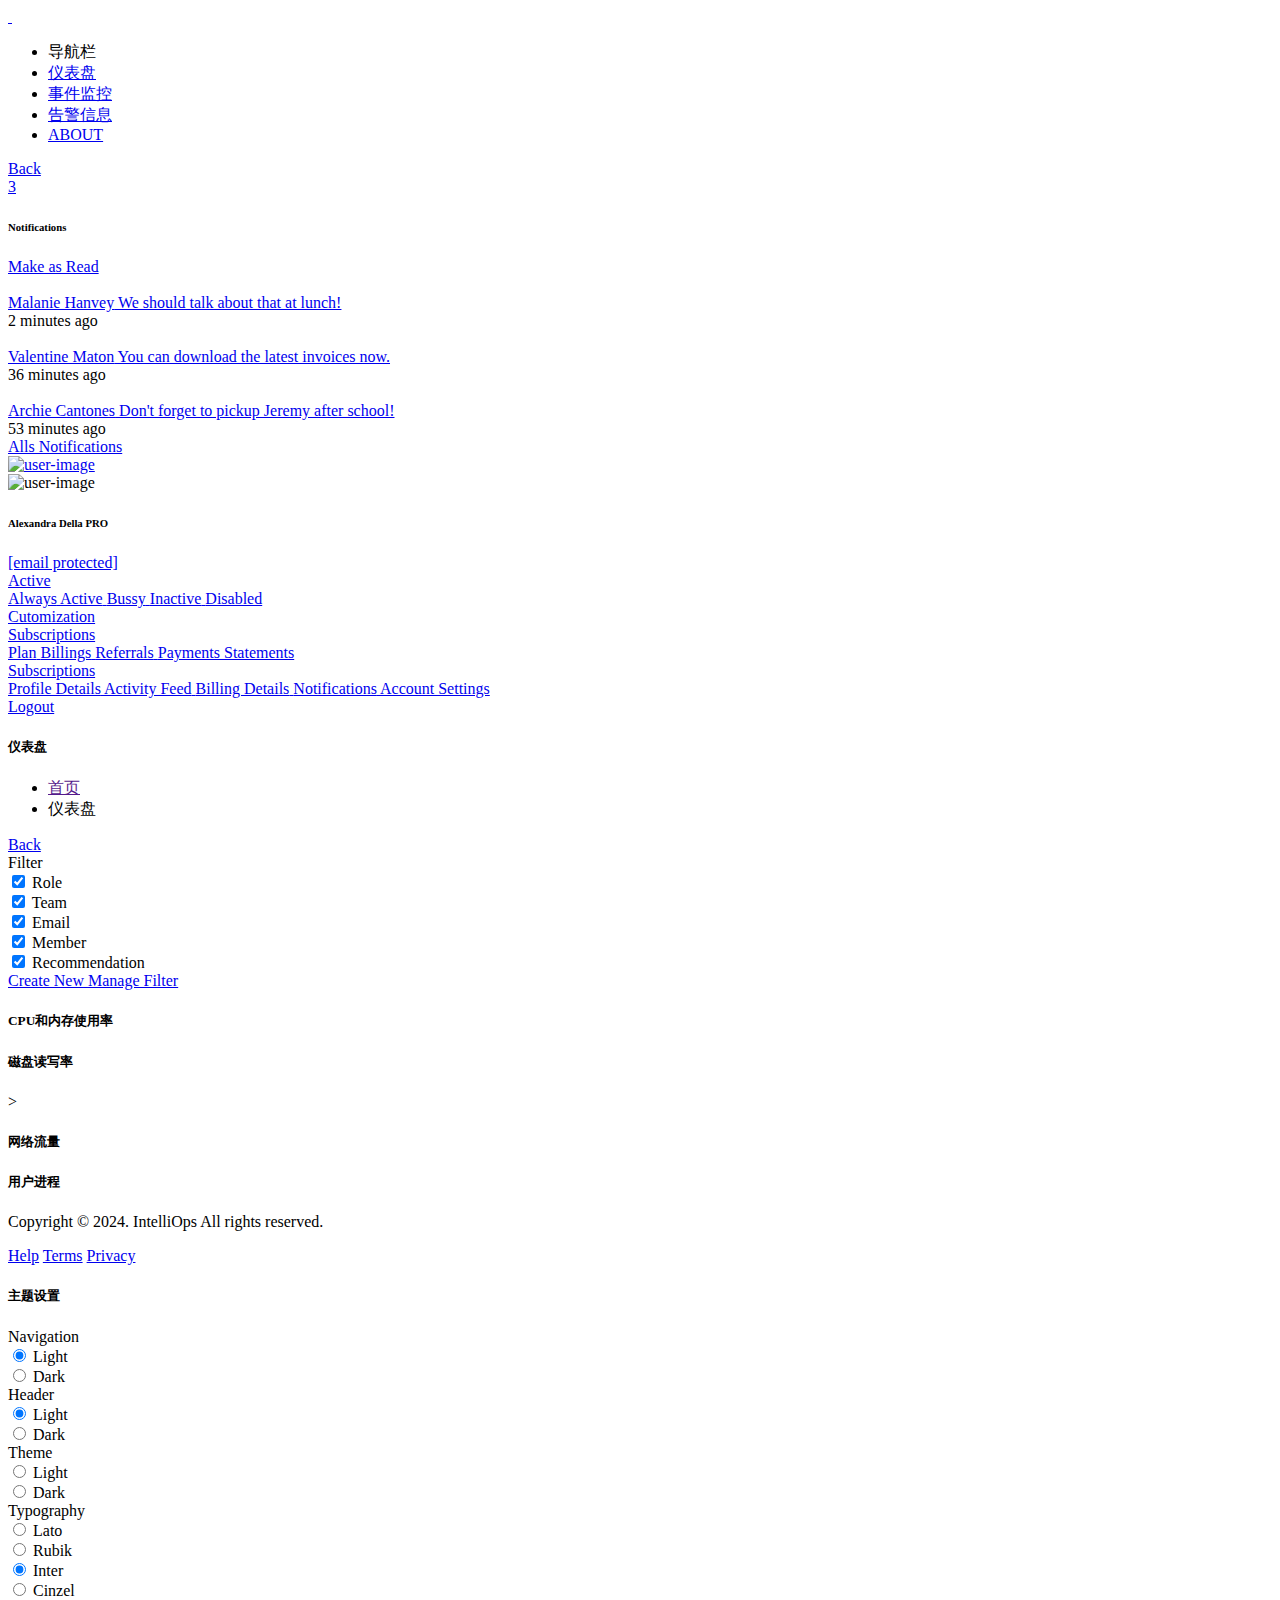
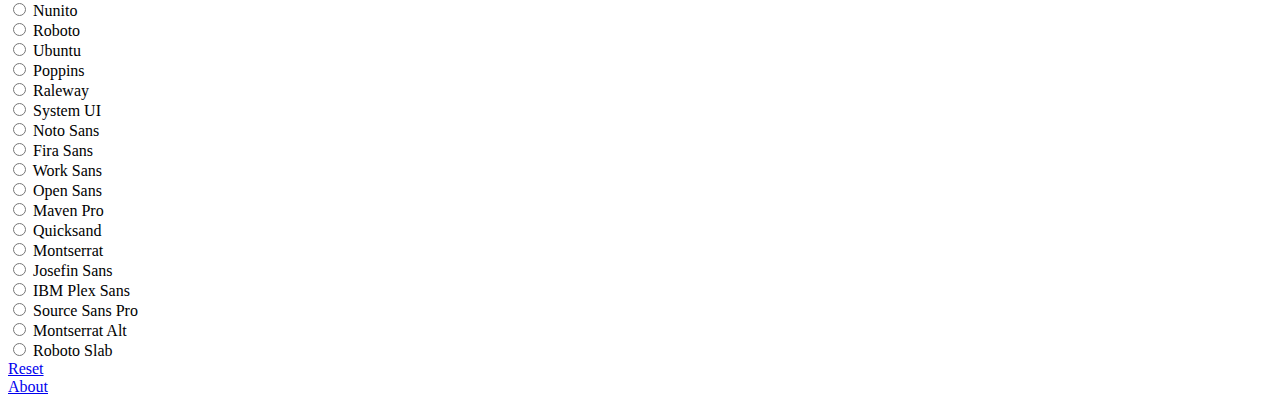
==== commit 4b77f58c: "Add Dashboard Charts" ====
--- a/templates/index.html
+++ b/templates/index.html
@@ -13,7 +13,7 @@
     <title>IntelliOps</title>
     <!--! END:  Apps Title-->
     <!--! BEGIN: Favicon-->
-    
+
     <!--! END: Favicon-->
     <!--! BEGIN: Bootstrap CSS-->
     <link rel="stylesheet" type="text/css" href="static/css/bootstrap.min.css">
@@ -140,7 +140,8 @@
                 <div class="d-flex align-items-center">
                     <div class="nxl-h-item d-none d-sm-flex">
                         <div class="full-screen-switcher">
-                            <a href="javascript:void(0);" class="nxl-head-link me-0" onclick="$('body').fullScreenHelper('toggle');">
+                            <a href="javascript:void(0);" class="nxl-head-link me-0"
+                                onclick="$('body').fullScreenHelper('toggle');">
                                 <i class="feather-maximize maximize"></i>
                                 <i class="feather-minimize minimize"></i>
                             </a>
@@ -155,14 +156,16 @@
                         </a>
                     </div>
                     <div class="dropdown nxl-h-item">
-                        <a class="nxl-head-link me-3" data-bs-toggle="dropdown" href="#" role="button" data-bs-auto-close="outside">
+                        <a class="nxl-head-link me-3" data-bs-toggle="dropdown" href="#" role="button"
+                            data-bs-auto-close="outside">
                             <i class="feather-bell"></i>
                             <span class="badge bg-danger nxl-h-badge">3</span>
                         </a>
                         <div class="dropdown-menu dropdown-menu-end nxl-h-dropdown nxl-notifications-menu">
                             <div class="d-flex justify-content-between align-items-center notifications-head">
                                 <h6 class="fw-bold text-dark mb-0">Notifications</h6>
-                                <a href="javascript:void(0);" class="fs-11 text-success text-end ms-auto" data-bs-toggle="tooltip" title="Make as Read">
+                                <a href="javascript:void(0);" class="fs-11 text-success text-end ms-auto"
+                                    data-bs-toggle="tooltip" title="Make as Read">
                                     <i class="feather-check"></i>
                                     <span>Make as Read</span>
                                 </a>
@@ -170,12 +173,18 @@
                             <div class="notifications-item">
                                 <img src="static/picture/2.png" alt="" class="rounded me-3 border">
                                 <div class="notifications-desc">
-                                    <a href="javascript:void(0);" class="font-body text-truncate-2-line"> <span class="fw-semibold text-dark">Malanie Hanvey</span> We should talk about that at lunch!</a>
+                                    <a href="javascript:void(0);" class="font-body text-truncate-2-line"> <span
+                                            class="fw-semibold text-dark">Malanie Hanvey</span> We should talk about
+                                        that at lunch!</a>
                                     <div class="d-flex justify-content-between align-items-center">
-                                        <div class="notifications-date text-muted border-bottom border-bottom-dashed">2 minutes ago</div>
+                                        <div class="notifications-date text-muted border-bottom border-bottom-dashed">2
+                                            minutes ago</div>
                                         <div class="d-flex align-items-center float-end gap-2">
-                                            <a href="javascript:void(0);" class="d-block wd-8 ht-8 rounded-circle bg-gray-300" data-bs-toggle="tooltip" title="Make as Read"></a>
-                                            <a href="javascript:void(0);" class="text-danger" data-bs-toggle="tooltip" title="Remove">
+                                            <a href="javascript:void(0);"
+                                                class="d-block wd-8 ht-8 rounded-circle bg-gray-300"
+                                                data-bs-toggle="tooltip" title="Make as Read"></a>
+                                            <a href="javascript:void(0);" class="text-danger" data-bs-toggle="tooltip"
+                                                title="Remove">
                                                 <i class="feather-x fs-12"></i>
                                             </a>
                                         </div>
@@ -185,12 +194,18 @@
                             <div class="notifications-item">
                                 <img src="static/picture/3.png" alt="" class="rounded me-3 border">
                                 <div class="notifications-desc">
-                                    <a href="javascript:void(0);" class="font-body text-truncate-2-line"> <span class="fw-semibold text-dark">Valentine Maton</span> You can download the latest invoices now.</a>
+                                    <a href="javascript:void(0);" class="font-body text-truncate-2-line"> <span
+                                            class="fw-semibold text-dark">Valentine Maton</span> You can download the
+                                        latest invoices now.</a>
                                     <div class="d-flex justify-content-between align-items-center">
-                                        <div class="notifications-date text-muted border-bottom border-bottom-dashed">36 minutes ago</div>
+                                        <div class="notifications-date text-muted border-bottom border-bottom-dashed">36
+                                            minutes ago</div>
                                         <div class="d-flex align-items-center float-end gap-2">
-                                            <a href="javascript:void(0);" class="d-block wd-8 ht-8 rounded-circle bg-gray-300" data-bs-toggle="tooltip" title="Make as Read"></a>
-                                            <a href="javascript:void(0);" class="text-danger" data-bs-toggle="tooltip" title="Remove">
+                                            <a href="javascript:void(0);"
+                                                class="d-block wd-8 ht-8 rounded-circle bg-gray-300"
+                                                data-bs-toggle="tooltip" title="Make as Read"></a>
+                                            <a href="javascript:void(0);" class="text-danger" data-bs-toggle="tooltip"
+                                                title="Remove">
                                                 <i class="feather-x fs-12"></i>
                                             </a>
                                         </div>
@@ -200,12 +215,18 @@
                             <div class="notifications-item">
                                 <img src="static/picture/4.png" alt="" class="rounded me-3 border">
                                 <div class="notifications-desc">
-                                    <a href="javascript:void(0);" class="font-body text-truncate-2-line"> <span class="fw-semibold text-dark">Archie Cantones</span> Don't forget to pickup Jeremy after school!</a>
+                                    <a href="javascript:void(0);" class="font-body text-truncate-2-line"> <span
+                                            class="fw-semibold text-dark">Archie Cantones</span> Don't forget to pickup
+                                        Jeremy after school!</a>
                                     <div class="d-flex justify-content-between align-items-center">
-                                        <div class="notifications-date text-muted border-bottom border-bottom-dashed">53 minutes ago</div>
+                                        <div class="notifications-date text-muted border-bottom border-bottom-dashed">53
+                                            minutes ago</div>
                                         <div class="d-flex align-items-center float-end gap-2">
-                                            <a href="javascript:void(0);" class="d-block wd-8 ht-8 rounded-circle bg-gray-300" data-bs-toggle="tooltip" title="Make as Read"></a>
-                                            <a href="javascript:void(0);" class="text-danger" data-bs-toggle="tooltip" title="Remove">
+                                            <a href="javascript:void(0);"
+                                                class="d-block wd-8 ht-8 rounded-circle bg-gray-300"
+                                                data-bs-toggle="tooltip" title="Make as Read"></a>
+                                            <a href="javascript:void(0);" class="text-danger" data-bs-toggle="tooltip"
+                                                title="Remove">
                                                 <i class="feather-x fs-12"></i>
                                             </a>
                                         </div>
@@ -218,7 +239,8 @@
                         </div>
                     </div>
                     <div class="dropdown nxl-h-item">
-                        <a href="javascript:void(0);" data-bs-toggle="dropdown" role="button" data-bs-auto-close="outside">
+                        <a href="javascript:void(0);" data-bs-toggle="dropdown" role="button"
+                            data-bs-auto-close="outside">
                             <img src="static/picture/1.png" alt="user-image" class="img-fluid user-avtar me-0">
                         </a>
                         <div class="dropdown-menu dropdown-menu-end nxl-h-dropdown nxl-user-dropdown">
@@ -226,15 +248,19 @@
                                 <div class="d-flex align-items-center">
                                     <img src="static/picture/1.png" alt="user-image" class="img-fluid user-avtar">
                                     <div>
-                                        <h6 class="text-dark mb-0">Alexandra Della <span class="badge bg-soft-success text-success ms-1">PRO</span></h6>
-                                        <span class="fs-12 fw-medium text-muted"><a href="email-protection.html" class="__cf_email__" data-cfemail="a6c7cac3de88c2c3cacac7e6c9d3d2cac9c9cd88c5c9cb">[email&#160;protected]</a></span>
+                                        <h6 class="text-dark mb-0">Alexandra Della <span
+                                                class="badge bg-soft-success text-success ms-1">PRO</span></h6>
+                                        <span class="fs-12 fw-medium text-muted"><a href="email-protection.html"
+                                                class="__cf_email__"
+                                                data-cfemail="a6c7cac3de88c2c3cacac7e6c9d3d2cac9c9cd88c5c9cb">[email&#160;protected]</a></span>
                                     </div>
                                 </div>
                             </div>
                             <div class="dropdown">
                                 <a href="javascript:void(0);" class="dropdown-item" data-bs-toggle="dropdown">
                                     <span class="hstack">
-                                        <i class="wd-10 ht-10 border border-2 border-gray-1 bg-success rounded-circle me-2"></i>
+                                        <i
+                                            class="wd-10 ht-10 border border-2 border-gray-1 bg-success rounded-circle me-2"></i>
                                         <span>Active</span>
                                     </span>
                                     <i class="feather-chevron-right ms-auto me-0"></i>
@@ -242,38 +268,44 @@
                                 <div class="dropdown-menu">
                                     <a href="javascript:void(0);" class="dropdown-item">
                                         <span class="hstack">
-                                            <i class="wd-10 ht-10 border border-2 border-gray-1 bg-warning rounded-circle me-2"></i>
+                                            <i
+                                                class="wd-10 ht-10 border border-2 border-gray-1 bg-warning rounded-circle me-2"></i>
                                             <span>Always</span>
                                         </span>
                                     </a>
                                     <a href="javascript:void(0);" class="dropdown-item">
                                         <span class="hstack">
-                                            <i class="wd-10 ht-10 border border-2 border-gray-1 bg-success rounded-circle me-2"></i>
+                                            <i
+                                                class="wd-10 ht-10 border border-2 border-gray-1 bg-success rounded-circle me-2"></i>
                                             <span>Active</span>
                                         </span>
                                     </a>
                                     <a href="javascript:void(0);" class="dropdown-item">
                                         <span class="hstack">
-                                            <i class="wd-10 ht-10 border border-2 border-gray-1 bg-danger rounded-circle me-2"></i>
+                                            <i
+                                                class="wd-10 ht-10 border border-2 border-gray-1 bg-danger rounded-circle me-2"></i>
                                             <span>Bussy</span>
                                         </span>
                                     </a>
                                     <a href="javascript:void(0);" class="dropdown-item">
                                         <span class="hstack">
-                                            <i class="wd-10 ht-10 border border-2 border-gray-1 bg-info rounded-circle me-2"></i>
+                                            <i
+                                                class="wd-10 ht-10 border border-2 border-gray-1 bg-info rounded-circle me-2"></i>
                                             <span>Inactive</span>
                                         </span>
                                     </a>
                                     <a href="javascript:void(0);" class="dropdown-item">
                                         <span class="hstack">
-                                            <i class="wd-10 ht-10 border border-2 border-gray-1 bg-dark rounded-circle me-2"></i>
+                                            <i
+                                                class="wd-10 ht-10 border border-2 border-gray-1 bg-dark rounded-circle me-2"></i>
                                             <span>Disabled</span>
                                         </span>
                                     </a>
                                     <div class="dropdown-divider"></div>
                                     <a href="javascript:void(0);" class="dropdown-item">
                                         <span class="hstack">
-                                            <i class="wd-10 ht-10 border border-2 border-gray-1 bg-primary rounded-circle me-2"></i>
+                                            <i
+                                                class="wd-10 ht-10 border border-2 border-gray-1 bg-primary rounded-circle me-2"></i>
                                             <span>Cutomization</span>
                                         </span>
                                     </a>
@@ -393,39 +425,46 @@
                                 <span class="reportrange-picker-field"></span>
                             </div>
                             <div class="dropdown filter-dropdown">
-                                <a class="btn btn-md btn-light-brand" data-bs-toggle="dropdown" data-bs-offset="0, 10" data-bs-auto-close="outside">
+                                <a class="btn btn-md btn-light-brand" data-bs-toggle="dropdown" data-bs-offset="0, 10"
+                                    data-bs-auto-close="outside">
                                     <i class="feather-filter me-2"></i>
                                     <span>Filter</span>
                                 </a>
                                 <div class="dropdown-menu dropdown-menu-end">
                                     <div class="dropdown-item">
                                         <div class="custom-control custom-checkbox">
-                                            <input type="checkbox" class="custom-control-input" id="Role" checked="checked">
+                                            <input type="checkbox" class="custom-control-input" id="Role"
+                                                checked="checked">
                                             <label class="custom-control-label c-pointer" for="Role">Role</label>
                                         </div>
                                     </div>
                                     <div class="dropdown-item">
                                         <div class="custom-control custom-checkbox">
-                                            <input type="checkbox" class="custom-control-input" id="Team" checked="checked">
+                                            <input type="checkbox" class="custom-control-input" id="Team"
+                                                checked="checked">
                                             <label class="custom-control-label c-pointer" for="Team">Team</label>
                                         </div>
                                     </div>
                                     <div class="dropdown-item">
                                         <div class="custom-control custom-checkbox">
-                                            <input type="checkbox" class="custom-control-input" id="Email" checked="checked">
+                                            <input type="checkbox" class="custom-control-input" id="Email"
+                                                checked="checked">
                                             <label class="custom-control-label c-pointer" for="Email">Email</label>
                                         </div>
                                     </div>
                                     <div class="dropdown-item">
                                         <div class="custom-control custom-checkbox">
-                                            <input type="checkbox" class="custom-control-input" id="Member" checked="checked">
+                                            <input type="checkbox" class="custom-control-input" id="Member"
+                                                checked="checked">
                                             <label class="custom-control-label c-pointer" for="Member">Member</label>
                                         </div>
                                     </div>
                                     <div class="dropdown-item">
                                         <div class="custom-control custom-checkbox">
-                                            <input type="checkbox" class="custom-control-input" id="Recommendation" checked="checked">
-                                            <label class="custom-control-label c-pointer" for="Recommendation">Recommendation</label>
+                                            <input type="checkbox" class="custom-control-input" id="Recommendation"
+                                                checked="checked">
+                                            <label class="custom-control-label c-pointer"
+                                                for="Recommendation">Recommendation</label>
                                         </div>
                                     </div>
                                     <div class="dropdown-divider"></div>
@@ -452,8 +491,155 @@
 
             <!-- [ Main Content ] start -->
             <div class="main-content">
-                <p class="text-muted">Welcome to the Dashboard</p>
-                <p class="text-muted">TODO: Begin Here</p>
+                <!--                <p class="text-muted">Welcome to the Dashboard</p>-->
+                <!--                <p class="text-muted">TODO: Begin Here</p>-->
+                <div class="row">
+                    <!-- [CPU & Memory Util Chart] start -->
+                    <div class="col-xxl-8">
+                        <div class="card stretch stretch-full">
+                            <div class="card-header">
+                                <h5 class="card-title">CPU和内存使用率</h5>
+                                <div class="card-header-action">
+                                    <div class="card-header-btn">
+                                        <div data-bs-toggle="tooltip" title="Delete">
+                                            <a href="#" class="avatar-text avatar-xs bg-danger" data-bs-toggle="remove">
+                                            </a>
+                                        </div>
+                                        <div data-bs-toggle="tooltip" title="Refresh">
+                                            <a href="#" class="avatar-text avatar-xs bg-warning"
+                                                data-bs-toggle="refresh"> </a>
+                                        </div>
+                                        <div data-bs-toggle="tooltip" title="Maximize/Minimize">
+                                            <a href="#" class="avatar-text avatar-xs bg-success"
+                                                data-bs-toggle="expand"> </a>
+                                        </div>
+                                    </div>
+                                    <div class="dropdown">
+                                        <a href="#" class="avatar-text avatar-sm" data-bs-toggle="dropdown"
+                                            data-bs-offset="25, 25">
+                                            <div data-bs-toggle="tooltip" title="Options">
+                                                <i class="feather-more-vertical"></i>
+                                            </div>
+                                        </a>
+                                    </div>
+                                </div>
+                            </div>
+                            <div class="card-body custom-card-action">
+                                <div id="cpu-memory-util-chart"></div>
+                            </div>
+                        </div>
+                    </div>
+                    <!-- [CPU & Memory Util Chart] end -->
+                    <!-- [Disk I/O Chart] start -->
+                    <div class="col-xxl-8">
+                        <div class="card stretch stretch-full">
+                            <div class="card-header">
+                                <h5 class="card-title">磁盘读写率</h5>
+                                <div class="card-header-action">
+                                    <div class="card-header-btn">
+                                        <div data-bs-toggle="tooltip" title="Delete">
+                                            <a href="#" class="avatar-text avatar-xs bg-danger" data-bs-toggle="remove">
+                                            </a>
+                                        </div>
+                                        <div data-bs-toggle="tooltip" title="Refresh">
+                                            <a href="#" class="avatar-text avatar-xs bg-warning"
+                                                data-bs-toggle="refresh"> </a>
+                                        </div>
+                                        <div data-bs-toggle="tooltip" title="Maximize/Minimize">
+                                            <a href="#" class="avatar-text avatar-xs bg-success"
+                                                data-bs-toggle="expand"> </a>
+                                        </div>
+                                    </div>
+                                    <div class="dropdown">
+                                        <a href="#" class="avatar-text avatar-sm" data-bs-toggle="dropdown"
+                                            data-bs-offset="25, 25">
+                                            <div data-bs-toggle="tooltip" title="Options">
+                                                <i class="feather-more-vertical"></i>
+                                            </div>
+                                        </a>
+                                    </div>
+                                </div>
+                            </div>
+                            <div class="card-body custom-card-action">
+                                <div id="disk-io-chart"></div>
+                            </div>
+                        </div>
+                    </div>
+                    <!-- [Disk I/O Chart] end -->>
+                    <!-- [Network Traffic Chart] start -->
+                    <div class="col-xxl-8">
+                        <div class="card stretch stretch-full">
+                            <div class="card-header">
+                                <h5 class="card-title">网络流量</h5>
+                                <div class="card-header-action">
+                                    <div class="card-header-btn">
+                                        <div data-bs-toggle="tooltip" title="Delete">
+                                            <a href="#" class="avatar-text avatar-xs bg-danger" data-bs-toggle="remove">
+                                            </a>
+                                        </div>
+                                        <div data-bs-toggle="tooltip" title="Refresh">
+                                            <a href="#" class="avatar-text avatar-xs bg-warning"
+                                                data-bs-toggle="refresh"> </a>
+                                        </div>
+                                        <div data-bs-toggle="tooltip" title="Maximize/Minimize">
+                                            <a href="#" class="avatar-text avatar-xs bg-success"
+                                                data-bs-toggle="expand"> </a>
+                                        </div>
+                                    </div>
+                                    <div class="dropdown">
+                                        <a href="#" class="avatar-text avatar-sm" data-bs-toggle="dropdown"
+                                            data-bs-offset="25, 25">
+                                            <div data-bs-toggle="tooltip" title="Options">
+                                                <i class="feather-more-vertical"></i>
+                                            </div>
+                                        </a>
+                                    </div>
+                                </div>
+                            </div>
+                            <div class="card-body custom-card-action">
+                                <div id="network-traffic-chart"></div>
+                            </div>
+                        </div>
+                    </div>
+                    <!-- [Network Traffic Chart] end -->
+                    <!-- [User Processes Chart] start -->
+                    <div class="col-xxl-8">
+                        <div class="card stretch stretch-full">
+                            <div class="card-header">
+                                <h5 class="card-title">用户进程</h5>
+                                <div class="card-header-action">
+                                    <div class="card-header-btn">
+                                        <div data-bs-toggle="tooltip" title="Delete">
+                                            <a href="#" class="avatar-text avatar-xs bg-danger" data-bs-toggle="remove">
+                                            </a>
+                                        </div>
+                                        <div data-bs-toggle="tooltip" title="Refresh">
+                                            <a href="#" class="avatar-text avatar-xs bg-warning"
+                                                data-bs-toggle="refresh"> </a>
+                                        </div>
+                                        <div data-bs-toggle="tooltip" title="Maximize/Minimize">
+                                            <a href="#" class="avatar-text avatar-xs bg-success"
+                                                data-bs-toggle="expand"> </a>
+                                        </div>
+                                    </div>
+                                    <div class="dropdown">
+                                        <a href="#" class="avatar-text avatar-sm" data-bs-toggle="dropdown"
+                                            data-bs-offset="25, 25">
+                                            <div data-bs-toggle="tooltip" title="Options">
+                                                <i class="feather-more-vertical"></i>
+                                            </div>
+                                        </a>
+                                    </div>
+                                </div>
+                            </div>
+                            <div class="card-body custom-card-action">
+                                <div id="user-processes-chart"></div>
+                            </div>
+                        </div>
+                    </div>
+                    <!-- [User Processes Chart] end -->
+
+                </div>
             </div>
             <!-- [ Main Content ] end -->
         </div>
@@ -484,7 +670,8 @@
             </a>
         </div>
         <div class="customizer-sidebar-wrapper">
-            <div class="customizer-sidebar-header px-4 ht-80 border-bottom d-flex align-items-center justify-content-between">
+            <div
+                class="customizer-sidebar-header px-4 ht-80 border-bottom d-flex align-items-center justify-content-between">
                 <h5 class="mb-0">主题设置</h5>
                 <a href="javascript:void(0);" class="cutomizer-close-trigger d-flex">
                     <i class="feather-x"></i>
@@ -493,140 +680,232 @@
             <div class="customizer-sidebar-body position-relative p-4" data-scrollbar-target="#psScrollbarInit">
                 <!--! BEGIN: [Navigation] !-->
                 <div class="position-relative px-3 pb-3 pt-4 mt-3 mb-5 border border-gray-2 theme-options-set">
-                    <label class="py-1 px-2 fs-8 fw-bold text-uppercase text-muted text-spacing-2 bg-white border border-gray-2 position-absolute rounded-2 options-label" style="top: -12px">Navigation</label>
+                    <label
+                        class="py-1 px-2 fs-8 fw-bold text-uppercase text-muted text-spacing-2 bg-white border border-gray-2 position-absolute rounded-2 options-label"
+                        style="top: -12px">Navigation</label>
                     <div class="row g-2 theme-options-items app-navigation" id="appNavigationList">
                         <div class="col-6 text-center single-option">
-                            <input type="radio" class="btn-check" id="app-navigation-light" name="app-navigation" value="1" data-app-navigation="app-navigation-light" checked="">
-                            <label class="py-2 fs-9 fw-bold text-dark text-uppercase text-spacing-1 border border-gray-2 w-100 h-100 c-pointer position-relative options-label" for="app-navigation-light">Light</label>
-                        </div>
-                        <div class="col-6 text-center single-option">
-                            <input type="radio" class="btn-check" id="app-navigation-dark" name="app-navigation" value="2" data-app-navigation="app-navigation-dark">
-                            <label class="py-2 fs-9 fw-bold text-dark text-uppercase text-spacing-1 border border-gray-2 w-100 h-100 c-pointer position-relative options-label" for="app-navigation-dark">Dark</label>
+                            <input type="radio" class="btn-check" id="app-navigation-light" name="app-navigation"
+                                value="1" data-app-navigation="app-navigation-light" checked="">
+                            <label
+                                class="py-2 fs-9 fw-bold text-dark text-uppercase text-spacing-1 border border-gray-2 w-100 h-100 c-pointer position-relative options-label"
+                                for="app-navigation-light">Light</label>
+                        </div>
+                        <div class="col-6 text-center single-option">
+                            <input type="radio" class="btn-check" id="app-navigation-dark" name="app-navigation"
+                                value="2" data-app-navigation="app-navigation-dark">
+                            <label
+                                class="py-2 fs-9 fw-bold text-dark text-uppercase text-spacing-1 border border-gray-2 w-100 h-100 c-pointer position-relative options-label"
+                                for="app-navigation-dark">Dark</label>
                         </div>
                     </div>
                 </div>
                 <!--! END: [Navigation] !-->
                 <!--! BEGIN: [Header] !-->
                 <div class="position-relative px-3 pb-3 pt-4 mt-3 mb-5 border border-gray-2 theme-options-set mt-5">
-                    <label class="py-1 px-2 fs-8 fw-bold text-uppercase text-muted text-spacing-2 bg-white border border-gray-2 position-absolute rounded-2 options-label" style="top: -12px">Header</label>
+                    <label
+                        class="py-1 px-2 fs-8 fw-bold text-uppercase text-muted text-spacing-2 bg-white border border-gray-2 position-absolute rounded-2 options-label"
+                        style="top: -12px">Header</label>
                     <div class="row g-2 theme-options-items app-header" id="appHeaderList">
                         <div class="col-6 text-center single-option">
-                            <input type="radio" class="btn-check" id="app-header-light" name="app-header" value="1" data-app-header="app-header-light" checked="">
-                            <label class="py-2 fs-9 fw-bold text-dark text-uppercase text-spacing-1 border border-gray-2 w-100 h-100 c-pointer position-relative options-label" for="app-header-light">Light</label>
-                        </div>
-                        <div class="col-6 text-center single-option">
-                            <input type="radio" class="btn-check" id="app-header-dark" name="app-header" value="2" data-app-header="app-header-dark">
-                            <label class="py-2 fs-9 fw-bold text-dark text-uppercase text-spacing-1 border border-gray-2 w-100 h-100 c-pointer position-relative options-label" for="app-header-dark">Dark</label>
+                            <input type="radio" class="btn-check" id="app-header-light" name="app-header" value="1"
+                                data-app-header="app-header-light" checked="">
+                            <label
+                                class="py-2 fs-9 fw-bold text-dark text-uppercase text-spacing-1 border border-gray-2 w-100 h-100 c-pointer position-relative options-label"
+                                for="app-header-light">Light</label>
+                        </div>
+                        <div class="col-6 text-center single-option">
+                            <input type="radio" class="btn-check" id="app-header-dark" name="app-header" value="2"
+                                data-app-header="app-header-dark">
+                            <label
+                                class="py-2 fs-9 fw-bold text-dark text-uppercase text-spacing-1 border border-gray-2 w-100 h-100 c-pointer position-relative options-label"
+                                for="app-header-dark">Dark</label>
                         </div>
                     </div>
                 </div>
                 <!--! END: [Header] !-->
                 <!--! BEGIN: [Skins] !-->
                 <div class="position-relative px-3 pb-3 pt-4 mt-3 mb-5 border border-gray-2 theme-options-set">
-                    <label class="py-1 px-2 fs-8 fw-bold text-uppercase text-muted text-spacing-2 bg-white border border-gray-2 position-absolute rounded-2 options-label" style="top: -12px">Theme</label>
+                    <label
+                        class="py-1 px-2 fs-8 fw-bold text-uppercase text-muted text-spacing-2 bg-white border border-gray-2 position-absolute rounded-2 options-label"
+                        style="top: -12px">Theme</label>
                     <div class="row g-2 theme-options-items app-skin" id="appSkinList">
                         <div class="col-6 text-center position-relative single-option light-button active">
-                            <input type="radio" class="btn-check" id="app-skin-light" name="app-skin" value="1" data-app-skin="app-skin-light">
-                            <label class="py-2 fs-9 fw-bold text-dark text-uppercase text-spacing-1 border border-gray-2 w-100 h-100 c-pointer position-relative options-label" for="app-skin-light">Light</label>
+                            <input type="radio" class="btn-check" id="app-skin-light" name="app-skin" value="1"
+                                data-app-skin="app-skin-light">
+                            <label
+                                class="py-2 fs-9 fw-bold text-dark text-uppercase text-spacing-1 border border-gray-2 w-100 h-100 c-pointer position-relative options-label"
+                                for="app-skin-light">Light</label>
                         </div>
                         <div class="col-6 text-center position-relative single-option dark-button">
-                            <input type="radio" class="btn-check" id="app-skin-dark" name="app-skin" value="2" data-app-skin="app-skin-dark">
-                            <label class="py-2 fs-9 fw-bold text-dark text-uppercase text-spacing-1 border border-gray-2 w-100 h-100 c-pointer position-relative options-label" for="app-skin-dark">Dark</label>
+                            <input type="radio" class="btn-check" id="app-skin-dark" name="app-skin" value="2"
+                                data-app-skin="app-skin-dark">
+                            <label
+                                class="py-2 fs-9 fw-bold text-dark text-uppercase text-spacing-1 border border-gray-2 w-100 h-100 c-pointer position-relative options-label"
+                                for="app-skin-dark">Dark</label>
                         </div>
                     </div>
                 </div>
                 <!--! END: [Skins] !-->
                 <!--! BEGIN: [Typography] !-->
                 <div class="position-relative px-3 pb-3 pt-4 mt-3 mb-0 border border-gray-2 theme-options-set">
-                    <label class="py-1 px-2 fs-8 fw-bold text-uppercase text-muted text-spacing-2 bg-white border border-gray-2 position-absolute rounded-2 options-label" style="top: -12px">Typography</label>
+                    <label
+                        class="py-1 px-2 fs-8 fw-bold text-uppercase text-muted text-spacing-2 bg-white border border-gray-2 position-absolute rounded-2 options-label"
+                        style="top: -12px">Typography</label>
                     <div class="row g-2 theme-options-items font-family" id="fontFamilyList">
                         <div class="col-6 text-center single-option">
-                            <input type="radio" class="btn-check" id="app-font-family-lato" name="font-family" value="1" data-font-family="app-font-family-lato">
-                            <label class="py-2 fs-9 fw-bold text-dark text-uppercase text-spacing-1 border border-gray-2 w-100 h-100 c-pointer position-relative options-label" for="app-font-family-lato">Lato</label>
-                        </div>
-                        <div class="col-6 text-center single-option">
-                            <input type="radio" class="btn-check" id="app-font-family-rubik" name="font-family" value="2" data-font-family="app-font-family-rubik">
-                            <label class="py-2 fs-9 fw-bold text-dark text-uppercase text-spacing-1 border border-gray-2 w-100 h-100 c-pointer position-relative options-label" for="app-font-family-rubik">Rubik</label>
-                        </div>
-                        <div class="col-6 text-center single-option">
-                            <input type="radio" class="btn-check" id="app-font-family-inter" name="font-family" value="3" data-font-family="app-font-family-inter" checked="">
-                            <label class="py-2 fs-9 fw-bold text-dark text-uppercase text-spacing-1 border border-gray-2 w-100 h-100 c-pointer position-relative options-label" for="app-font-family-inter">Inter</label>
-                        </div>
-                        <div class="col-6 text-center single-option">
-                            <input type="radio" class="btn-check" id="app-font-family-cinzel" name="font-family" value="4" data-font-family="app-font-family-cinzel">
-                            <label class="py-2 fs-9 fw-bold text-dark text-uppercase text-spacing-1 border border-gray-2 w-100 h-100 c-pointer position-relative options-label" for="app-font-family-cinzel">Cinzel</label>
-                        </div>
-                        <div class="col-6 text-center single-option">
-                            <input type="radio" class="btn-check" id="app-font-family-nunito" name="font-family" value="6" data-font-family="app-font-family-nunito">
-                            <label class="py-2 fs-9 fw-bold text-dark text-uppercase text-spacing-1 border border-gray-2 w-100 h-100 c-pointer position-relative options-label" for="app-font-family-nunito">Nunito</label>
-                        </div>
-                        <div class="col-6 text-center single-option">
-                            <input type="radio" class="btn-check" id="app-font-family-roboto" name="font-family" value="7" data-font-family="app-font-family-roboto">
-                            <label class="py-2 fs-9 fw-bold text-dark text-uppercase text-spacing-1 border border-gray-2 w-100 h-100 c-pointer position-relative options-label" for="app-font-family-roboto">Roboto</label>
-                        </div>
-                        <div class="col-6 text-center single-option">
-                            <input type="radio" class="btn-check" id="app-font-family-ubuntu" name="font-family" value="8" data-font-family="app-font-family-ubuntu">
-                            <label class="py-2 fs-9 fw-bold text-dark text-uppercase text-spacing-1 border border-gray-2 w-100 h-100 c-pointer position-relative options-label" for="app-font-family-ubuntu">Ubuntu</label>
-                        </div>
-                        <div class="col-6 text-center single-option">
-                            <input type="radio" class="btn-check" id="app-font-family-poppins" name="font-family" value="9" data-font-family="app-font-family-poppins">
-                            <label class="py-2 fs-9 fw-bold text-dark text-uppercase text-spacing-1 border border-gray-2 w-100 h-100 c-pointer position-relative options-label" for="app-font-family-poppins">Poppins</label>
-                        </div>
-                        <div class="col-6 text-center single-option">
-                            <input type="radio" class="btn-check" id="app-font-family-raleway" name="font-family" value="10" data-font-family="app-font-family-raleway">
-                            <label class="py-2 fs-9 fw-bold text-dark text-uppercase text-spacing-1 border border-gray-2 w-100 h-100 c-pointer position-relative options-label" for="app-font-family-raleway">Raleway</label>
-                        </div>
-                        <div class="col-6 text-center single-option">
-                            <input type="radio" class="btn-check" id="app-font-family-system-ui" name="font-family" value="11" data-font-family="app-font-family-system-ui">
-                            <label class="py-2 fs-9 fw-bold text-dark text-uppercase text-spacing-1 border border-gray-2 w-100 h-100 c-pointer position-relative options-label" for="app-font-family-system-ui">System UI</label>
-                        </div>
-                        <div class="col-6 text-center single-option">
-                            <input type="radio" class="btn-check" id="app-font-family-noto-sans" name="font-family" value="12" data-font-family="app-font-family-noto-sans">
-                            <label class="py-2 fs-9 fw-bold text-dark text-uppercase text-spacing-1 border border-gray-2 w-100 h-100 c-pointer position-relative options-label" for="app-font-family-noto-sans">Noto Sans</label>
-                        </div>
-                        <div class="col-6 text-center single-option">
-                            <input type="radio" class="btn-check" id="app-font-family-fira-sans" name="font-family" value="13" data-font-family="app-font-family-fira-sans">
-                            <label class="py-2 fs-9 fw-bold text-dark text-uppercase text-spacing-1 border border-gray-2 w-100 h-100 c-pointer position-relative options-label" for="app-font-family-fira-sans">Fira Sans</label>
-                        </div>
-                        <div class="col-6 text-center single-option">
-                            <input type="radio" class="btn-check" id="app-font-family-work-sans" name="font-family" value="14" data-font-family="app-font-family-work-sans">
-                            <label class="py-2 fs-9 fw-bold text-dark text-uppercase text-spacing-1 border border-gray-2 w-100 h-100 c-pointer position-relative options-label" for="app-font-family-work-sans">Work Sans</label>
-                        </div>
-                        <div class="col-6 text-center single-option">
-                            <input type="radio" class="btn-check" id="app-font-family-open-sans" name="font-family" value="15" data-font-family="app-font-family-open-sans">
-                            <label class="py-2 fs-9 fw-bold text-dark text-uppercase text-spacing-1 border border-gray-2 w-100 h-100 c-pointer position-relative options-label" for="app-font-family-open-sans">Open Sans</label>
-                        </div>
-                        <div class="col-6 text-center single-option">
-                            <input type="radio" class="btn-check" id="app-font-family-maven-pro" name="font-family" value="16" data-font-family="app-font-family-maven-pro">
-                            <label class="py-2 fs-9 fw-bold text-dark text-uppercase text-spacing-1 border border-gray-2 w-100 h-100 c-pointer position-relative options-label" for="app-font-family-maven-pro">Maven Pro</label>
-                        </div>
-                        <div class="col-6 text-center single-option">
-                            <input type="radio" class="btn-check" id="app-font-family-quicksand" name="font-family" value="17" data-font-family="app-font-family-quicksand">
-                            <label class="py-2 fs-9 fw-bold text-dark text-uppercase text-spacing-1 border border-gray-2 w-100 h-100 c-pointer position-relative options-label" for="app-font-family-quicksand">Quicksand</label>
-                        </div>
-                        <div class="col-6 text-center single-option">
-                            <input type="radio" class="btn-check" id="app-font-family-montserrat" name="font-family" value="18" data-font-family="app-font-family-montserrat">
-                            <label class="py-2 fs-9 fw-bold text-dark text-uppercase text-spacing-1 border border-gray-2 w-100 h-100 c-pointer position-relative options-label" for="app-font-family-montserrat">Montserrat</label>
-                        </div>
-                        <div class="col-6 text-center single-option">
-                            <input type="radio" class="btn-check" id="app-font-family-josefin-sans" name="font-family" value="19" data-font-family="app-font-family-josefin-sans">
-                            <label class="py-2 fs-9 fw-bold text-dark text-uppercase text-spacing-1 border border-gray-2 w-100 h-100 c-pointer position-relative options-label" for="app-font-family-josefin-sans">Josefin Sans</label>
-                        </div>
-                        <div class="col-6 text-center single-option">
-                            <input type="radio" class="btn-check" id="app-font-family-ibm-plex-sans" name="font-family" value="20" data-font-family="app-font-family-ibm-plex-sans">
-                            <label class="py-2 fs-9 fw-bold text-dark text-uppercase text-spacing-1 border border-gray-2 w-100 h-100 c-pointer position-relative options-label" for="app-font-family-ibm-plex-sans">IBM Plex Sans</label>
-                        </div>
-                        <div class="col-6 text-center single-option">
-                            <input type="radio" class="btn-check" id="app-font-family-source-sans-pro" name="font-family" value="5" data-font-family="app-font-family-source-sans-pro">
-                            <label class="py-2 fs-9 fw-bold text-dark text-uppercase text-spacing-1 border border-gray-2 w-100 h-100 c-pointer position-relative options-label" for="app-font-family-source-sans-pro">Source Sans Pro</label>
-                        </div>
-                        <div class="col-6 text-center single-option">
-                            <input type="radio" class="btn-check" id="app-font-family-montserrat-alt" name="font-family" value="21" data-font-family="app-font-family-montserrat-alt">
-                            <label class="py-2 fs-9 fw-bold text-dark text-uppercase text-spacing-1 border border-gray-2 w-100 h-100 c-pointer position-relative options-label" for="app-font-family-montserrat-alt">Montserrat Alt</label>
-                        </div>
-                        <div class="col-6 text-center single-option">
-                            <input type="radio" class="btn-check" id="app-font-family-roboto-slab" name="font-family" value="22" data-font-family="app-font-family-roboto-slab">
-                            <label class="py-2 fs-9 fw-bold text-dark text-uppercase text-spacing-1 border border-gray-2 w-100 h-100 c-pointer position-relative options-label" for="app-font-family-roboto-slab">Roboto Slab</label>
+                            <input type="radio" class="btn-check" id="app-font-family-lato" name="font-family" value="1"
+                                data-font-family="app-font-family-lato">
+                            <label
+                                class="py-2 fs-9 fw-bold text-dark text-uppercase text-spacing-1 border border-gray-2 w-100 h-100 c-pointer position-relative options-label"
+                                for="app-font-family-lato">Lato</label>
+                        </div>
+                        <div class="col-6 text-center single-option">
+                            <input type="radio" class="btn-check" id="app-font-family-rubik" name="font-family"
+                                value="2" data-font-family="app-font-family-rubik">
+                            <label
+                                class="py-2 fs-9 fw-bold text-dark text-uppercase text-spacing-1 border border-gray-2 w-100 h-100 c-pointer position-relative options-label"
+                                for="app-font-family-rubik">Rubik</label>
+                        </div>
+                        <div class="col-6 text-center single-option">
+                            <input type="radio" class="btn-check" id="app-font-family-inter" name="font-family"
+                                value="3" data-font-family="app-font-family-inter" checked="">
+                            <label
+                                class="py-2 fs-9 fw-bold text-dark text-uppercase text-spacing-1 border border-gray-2 w-100 h-100 c-pointer position-relative options-label"
+                                for="app-font-family-inter">Inter</label>
+                        </div>
+                        <div class="col-6 text-center single-option">
+                            <input type="radio" class="btn-check" id="app-font-family-cinzel" name="font-family"
+                                value="4" data-font-family="app-font-family-cinzel">
+                            <label
+                                class="py-2 fs-9 fw-bold text-dark text-uppercase text-spacing-1 border border-gray-2 w-100 h-100 c-pointer position-relative options-label"
+                                for="app-font-family-cinzel">Cinzel</label>
+                        </div>
+                        <div class="col-6 text-center single-option">
+                            <input type="radio" class="btn-check" id="app-font-family-nunito" name="font-family"
+                                value="6" data-font-family="app-font-family-nunito">
+                            <label
+                                class="py-2 fs-9 fw-bold text-dark text-uppercase text-spacing-1 border border-gray-2 w-100 h-100 c-pointer position-relative options-label"
+                                for="app-font-family-nunito">Nunito</label>
+                        </div>
+                        <div class="col-6 text-center single-option">
+                            <input type="radio" class="btn-check" id="app-font-family-roboto" name="font-family"
+                                value="7" data-font-family="app-font-family-roboto">
+                            <label
+                                class="py-2 fs-9 fw-bold text-dark text-uppercase text-spacing-1 border border-gray-2 w-100 h-100 c-pointer position-relative options-label"
+                                for="app-font-family-roboto">Roboto</label>
+                        </div>
+                        <div class="col-6 text-center single-option">
+                            <input type="radio" class="btn-check" id="app-font-family-ubuntu" name="font-family"
+                                value="8" data-font-family="app-font-family-ubuntu">
+                            <label
+                                class="py-2 fs-9 fw-bold text-dark text-uppercase text-spacing-1 border border-gray-2 w-100 h-100 c-pointer position-relative options-label"
+                                for="app-font-family-ubuntu">Ubuntu</label>
+                        </div>
+                        <div class="col-6 text-center single-option">
+                            <input type="radio" class="btn-check" id="app-font-family-poppins" name="font-family"
+                                value="9" data-font-family="app-font-family-poppins">
+                            <label
+                                class="py-2 fs-9 fw-bold text-dark text-uppercase text-spacing-1 border border-gray-2 w-100 h-100 c-pointer position-relative options-label"
+                                for="app-font-family-poppins">Poppins</label>
+                        </div>
+                        <div class="col-6 text-center single-option">
+                            <input type="radio" class="btn-check" id="app-font-family-raleway" name="font-family"
+                                value="10" data-font-family="app-font-family-raleway">
+                            <label
+                                class="py-2 fs-9 fw-bold text-dark text-uppercase text-spacing-1 border border-gray-2 w-100 h-100 c-pointer position-relative options-label"
+                                for="app-font-family-raleway">Raleway</label>
+                        </div>
+                        <div class="col-6 text-center single-option">
+                            <input type="radio" class="btn-check" id="app-font-family-system-ui" name="font-family"
+                                value="11" data-font-family="app-font-family-system-ui">
+                            <label
+                                class="py-2 fs-9 fw-bold text-dark text-uppercase text-spacing-1 border border-gray-2 w-100 h-100 c-pointer position-relative options-label"
+                                for="app-font-family-system-ui">System UI</label>
+                        </div>
+                        <div class="col-6 text-center single-option">
+                            <input type="radio" class="btn-check" id="app-font-family-noto-sans" name="font-family"
+                                value="12" data-font-family="app-font-family-noto-sans">
+                            <label
+                                class="py-2 fs-9 fw-bold text-dark text-uppercase text-spacing-1 border border-gray-2 w-100 h-100 c-pointer position-relative options-label"
+                                for="app-font-family-noto-sans">Noto Sans</label>
+                        </div>
+                        <div class="col-6 text-center single-option">
+                            <input type="radio" class="btn-check" id="app-font-family-fira-sans" name="font-family"
+                                value="13" data-font-family="app-font-family-fira-sans">
+                            <label
+                                class="py-2 fs-9 fw-bold text-dark text-uppercase text-spacing-1 border border-gray-2 w-100 h-100 c-pointer position-relative options-label"
+                                for="app-font-family-fira-sans">Fira Sans</label>
+                        </div>
+                        <div class="col-6 text-center single-option">
+                            <input type="radio" class="btn-check" id="app-font-family-work-sans" name="font-family"
+                                value="14" data-font-family="app-font-family-work-sans">
+                            <label
+                                class="py-2 fs-9 fw-bold text-dark text-uppercase text-spacing-1 border border-gray-2 w-100 h-100 c-pointer position-relative options-label"
+                                for="app-font-family-work-sans">Work Sans</label>
+                        </div>
+                        <div class="col-6 text-center single-option">
+                            <input type="radio" class="btn-check" id="app-font-family-open-sans" name="font-family"
+                                value="15" data-font-family="app-font-family-open-sans">
+                            <label
+                                class="py-2 fs-9 fw-bold text-dark text-uppercase text-spacing-1 border border-gray-2 w-100 h-100 c-pointer position-relative options-label"
+                                for="app-font-family-open-sans">Open Sans</label>
+                        </div>
+                        <div class="col-6 text-center single-option">
+                            <input type="radio" class="btn-check" id="app-font-family-maven-pro" name="font-family"
+                                value="16" data-font-family="app-font-family-maven-pro">
+                            <label
+                                class="py-2 fs-9 fw-bold text-dark text-uppercase text-spacing-1 border border-gray-2 w-100 h-100 c-pointer position-relative options-label"
+                                for="app-font-family-maven-pro">Maven Pro</label>
+                        </div>
+                        <div class="col-6 text-center single-option">
+                            <input type="radio" class="btn-check" id="app-font-family-quicksand" name="font-family"
+                                value="17" data-font-family="app-font-family-quicksand">
+                            <label
+                                class="py-2 fs-9 fw-bold text-dark text-uppercase text-spacing-1 border border-gray-2 w-100 h-100 c-pointer position-relative options-label"
+                                for="app-font-family-quicksand">Quicksand</label>
+                        </div>
+                        <div class="col-6 text-center single-option">
+                            <input type="radio" class="btn-check" id="app-font-family-montserrat" name="font-family"
+                                value="18" data-font-family="app-font-family-montserrat">
+                            <label
+                                class="py-2 fs-9 fw-bold text-dark text-uppercase text-spacing-1 border border-gray-2 w-100 h-100 c-pointer position-relative options-label"
+                                for="app-font-family-montserrat">Montserrat</label>
+                        </div>
+                        <div class="col-6 text-center single-option">
+                            <input type="radio" class="btn-check" id="app-font-family-josefin-sans" name="font-family"
+                                value="19" data-font-family="app-font-family-josefin-sans">
+                            <label
+                                class="py-2 fs-9 fw-bold text-dark text-uppercase text-spacing-1 border border-gray-2 w-100 h-100 c-pointer position-relative options-label"
+                                for="app-font-family-josefin-sans">Josefin Sans</label>
+                        </div>
+                        <div class="col-6 text-center single-option">
+                            <input type="radio" class="btn-check" id="app-font-family-ibm-plex-sans" name="font-family"
+                                value="20" data-font-family="app-font-family-ibm-plex-sans">
+                            <label
+                                class="py-2 fs-9 fw-bold text-dark text-uppercase text-spacing-1 border border-gray-2 w-100 h-100 c-pointer position-relative options-label"
+                                for="app-font-family-ibm-plex-sans">IBM Plex Sans</label>
+                        </div>
+                        <div class="col-6 text-center single-option">
+                            <input type="radio" class="btn-check" id="app-font-family-source-sans-pro"
+                                name="font-family" value="5" data-font-family="app-font-family-source-sans-pro">
+                            <label
+                                class="py-2 fs-9 fw-bold text-dark text-uppercase text-spacing-1 border border-gray-2 w-100 h-100 c-pointer position-relative options-label"
+                                for="app-font-family-source-sans-pro">Source Sans Pro</label>
+                        </div>
+                        <div class="col-6 text-center single-option">
+                            <input type="radio" class="btn-check" id="app-font-family-montserrat-alt" name="font-family"
+                                value="21" data-font-family="app-font-family-montserrat-alt">
+                            <label
+                                class="py-2 fs-9 fw-bold text-dark text-uppercase text-spacing-1 border border-gray-2 w-100 h-100 c-pointer position-relative options-label"
+                                for="app-font-family-montserrat-alt">Montserrat Alt</label>
+                        </div>
+                        <div class="col-6 text-center single-option">
+                            <input type="radio" class="btn-check" id="app-font-family-roboto-slab" name="font-family"
+                                value="22" data-font-family="app-font-family-roboto-slab">
+                            <label
+                                class="py-2 fs-9 fw-bold text-dark text-uppercase text-spacing-1 border border-gray-2 w-100 h-100 c-pointer position-relative options-label"
+                                for="app-font-family-roboto-slab">Roboto Slab</label>
                         </div>
                     </div>
                 </div>
@@ -662,7 +941,10 @@
     <!--! BEGIN: Theme Customizer  !-->
     <script src="static/js/theme-customizer-init.min.js"></script>
     <!--! END: Theme Customizer !-->
-	
+    <!--! BEGIN: Index JS !-->
+    <script src="../static/js/index-init.js"></script>
+    <!--! END: Index JS !-->
+
 </body>
 
 </html>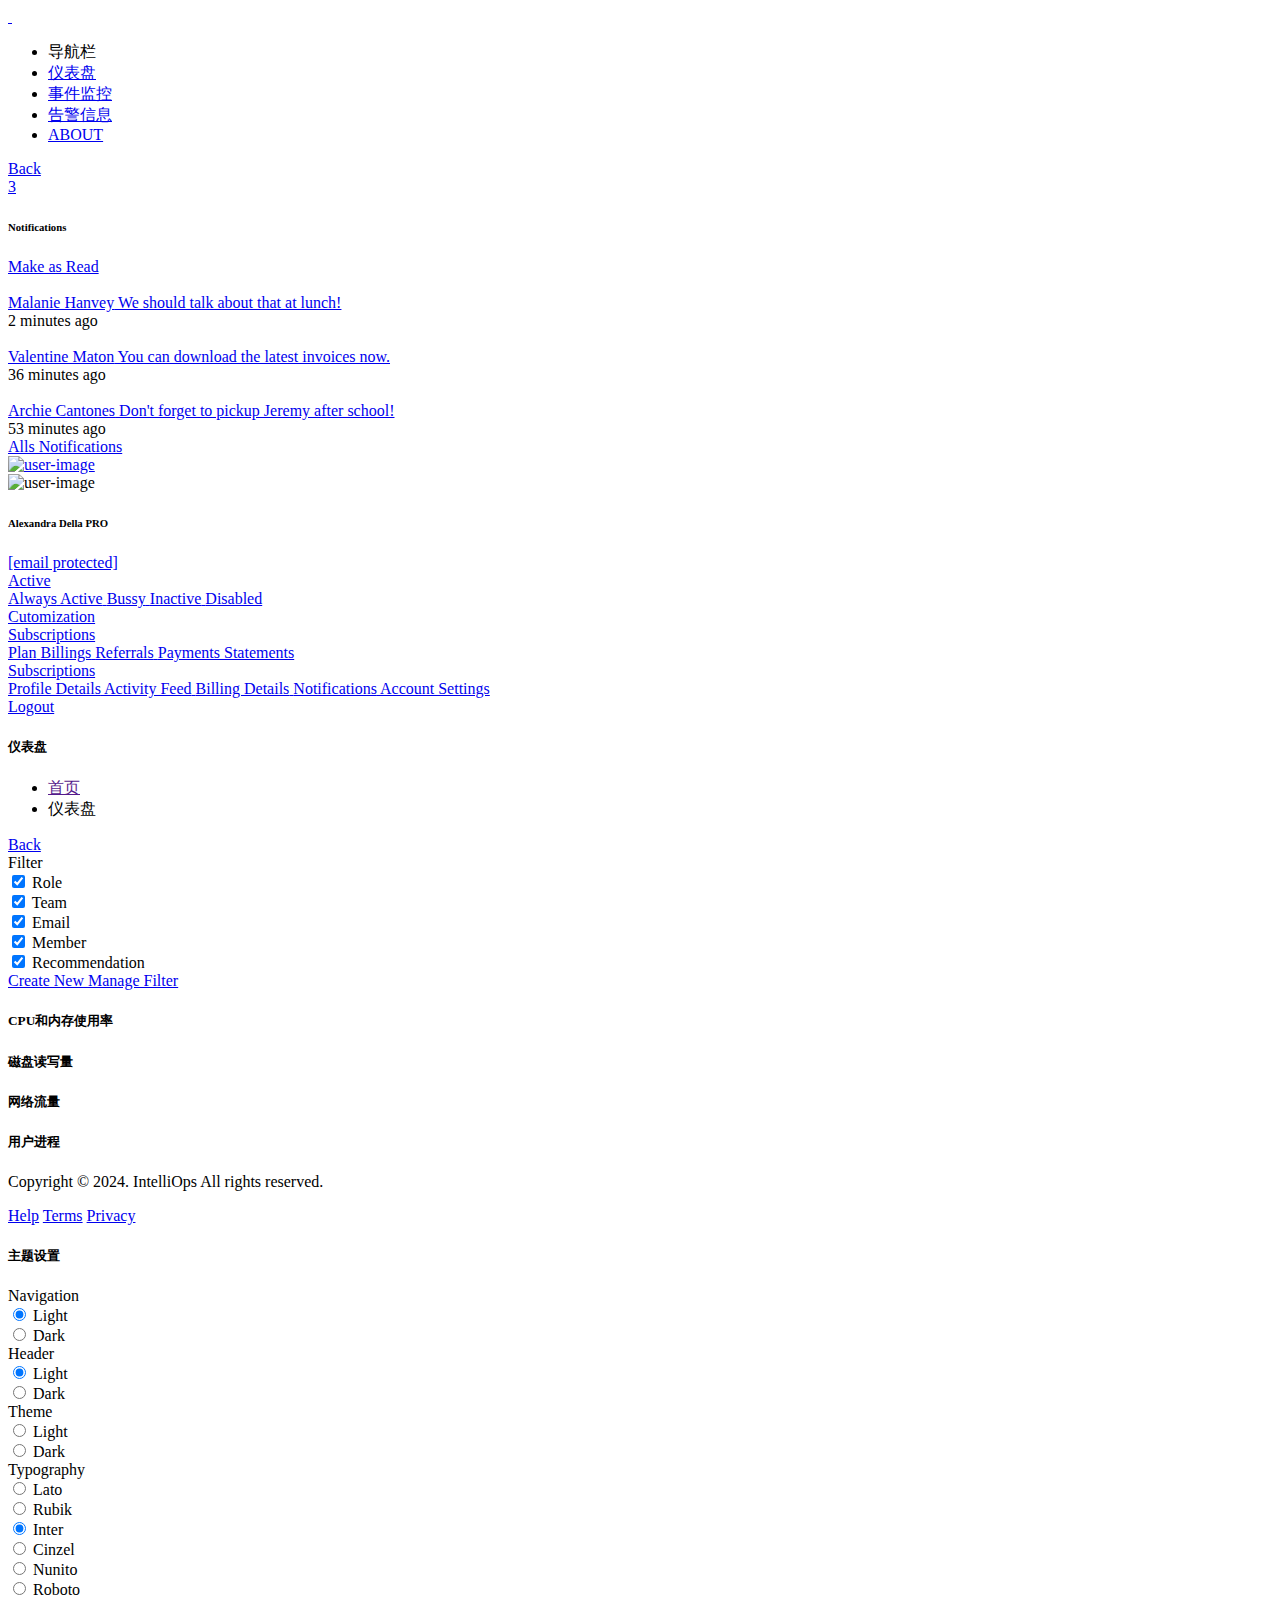
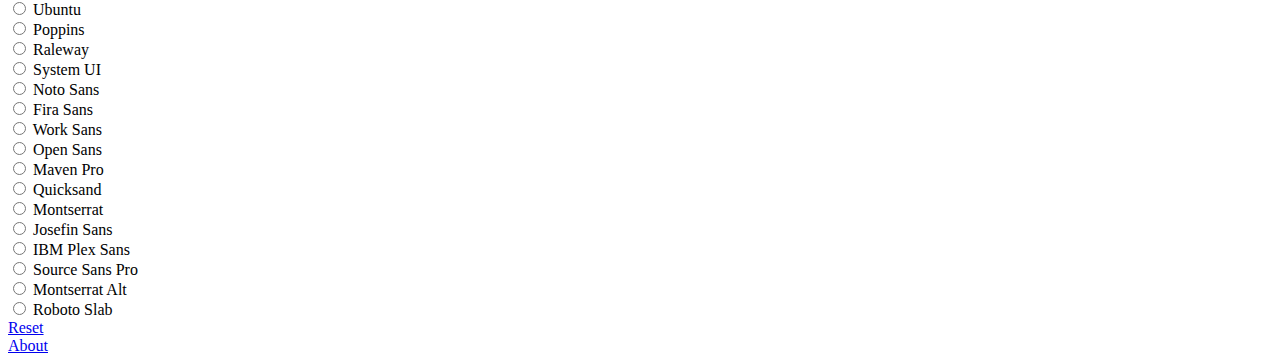
==== commit 84acb246: "Modify The Dashboard Style" ====
--- a/templates/index.html
+++ b/templates/index.html
@@ -495,7 +495,7 @@
                 <!--                <p class="text-muted">TODO: Begin Here</p>-->
                 <div class="row">
                     <!-- [CPU & Memory Util Chart] start -->
-                    <div class="col-xxl-8">
+                    <div class="col-xxl-6">
                         <div class="card stretch stretch-full">
                             <div class="card-header">
                                 <h5 class="card-title">CPU和内存使用率</h5>
@@ -531,10 +531,10 @@
                     </div>
                     <!-- [CPU & Memory Util Chart] end -->
                     <!-- [Disk I/O Chart] start -->
-                    <div class="col-xxl-8">
+                    <div class="col-xxl-6">
                         <div class="card stretch stretch-full">
                             <div class="card-header">
-                                <h5 class="card-title">磁盘读写率</h5>
+                                <h5 class="card-title">磁盘读写量</h5>
                                 <div class="card-header-action">
                                     <div class="card-header-btn">
                                         <div data-bs-toggle="tooltip" title="Delete">
@@ -565,9 +565,9 @@
                             </div>
                         </div>
                     </div>
-                    <!-- [Disk I/O Chart] end -->>
+                    <!-- [Disk I/O Chart] end -->
                     <!-- [Network Traffic Chart] start -->
-                    <div class="col-xxl-8">
+                    <div class="col-xxl-6">
                         <div class="card stretch stretch-full">
                             <div class="card-header">
                                 <h5 class="card-title">网络流量</h5>
@@ -603,7 +603,7 @@
                     </div>
                     <!-- [Network Traffic Chart] end -->
                     <!-- [User Processes Chart] start -->
-                    <div class="col-xxl-8">
+                    <div class="col-xxl-6">
                         <div class="card stretch stretch-full">
                             <div class="card-header">
                                 <h5 class="card-title">用户进程</h5>
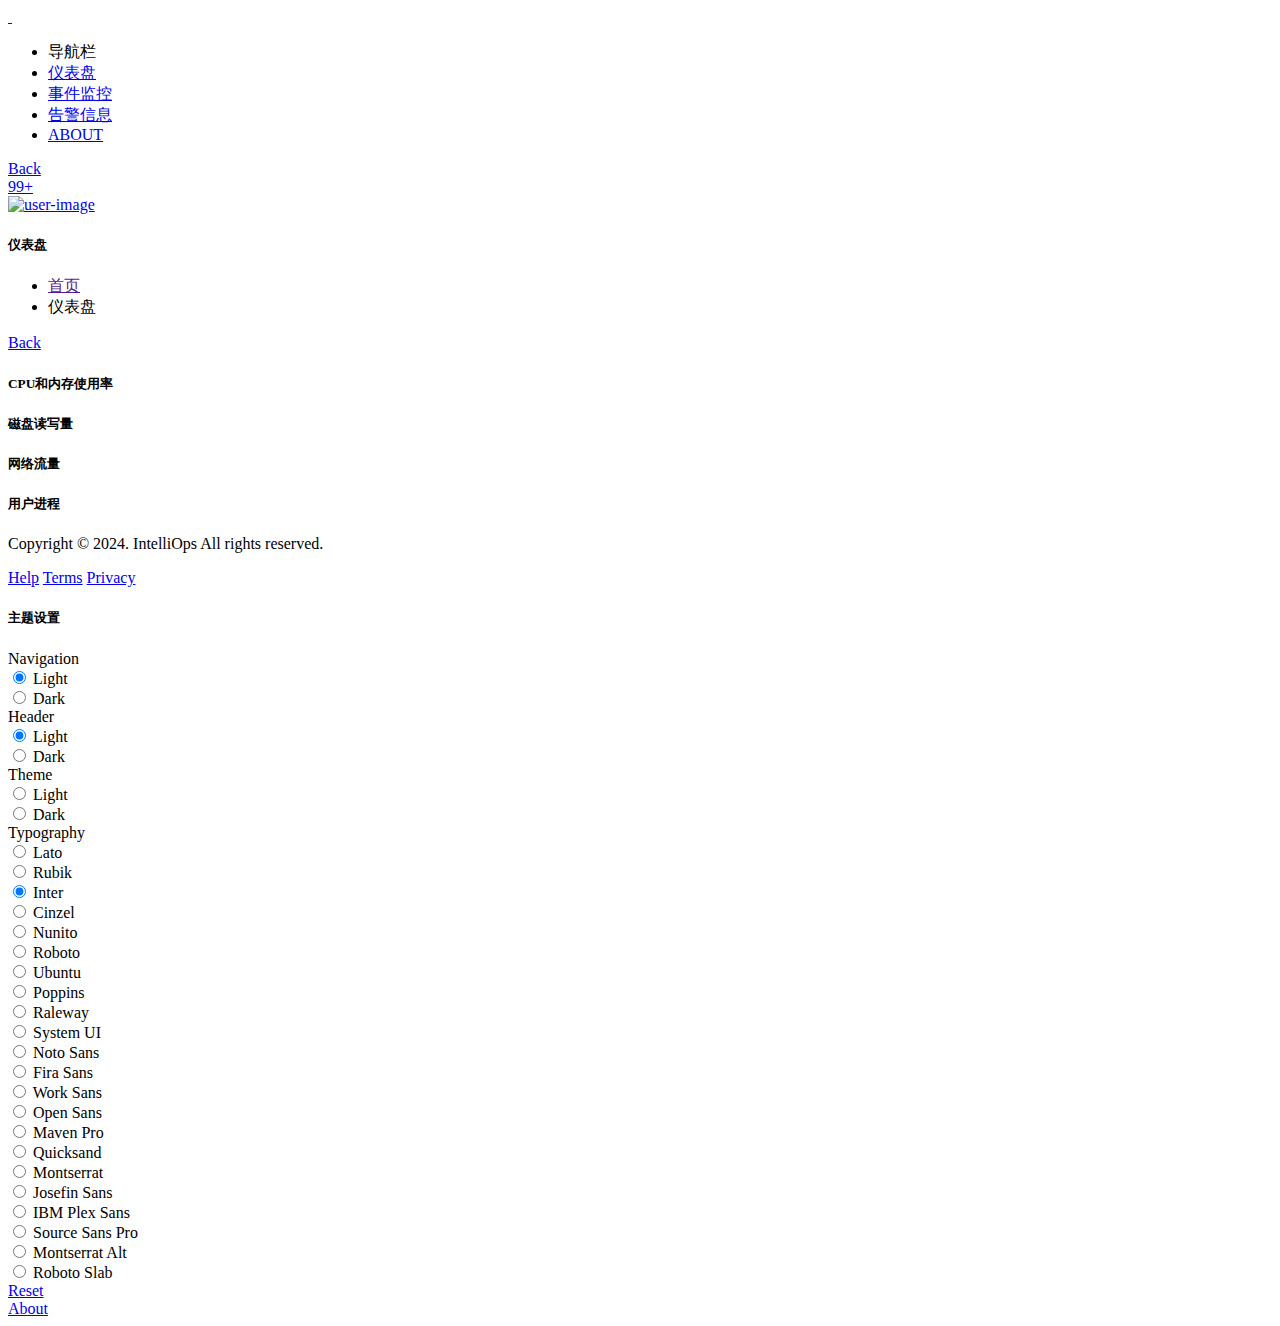
==== commit 76f09193: "feat: Finish Basic IntelliOps" ====
--- a/templates/index.html
+++ b/templates/index.html
@@ -42,8 +42,8 @@
             <div class="m-header">
                 <a href="index" class="b-brand">
                     <!--这里放我们的logo-->
-                    <img src="static/picture/logo-full.png" alt="" class="logo logo-lg">
-                    <img src="static/picture/logo-abbr.png" alt="" class="logo logo-sm">
+                    <img src="static/image/logo.png" alt="" class="logo logo-lg" style="max-width: 80%; height: auto;">
+                    <img src="static/image/nk.png" alt="" class="logo logo-sm" style="max-width: 100%; height: auto;">
                 </a>
             </div>
             <div class="navbar-content">
@@ -156,12 +156,12 @@
                         </a>
                     </div>
                     <div class="dropdown nxl-h-item">
-                        <a class="nxl-head-link me-3" data-bs-toggle="dropdown" href="#" role="button"
+                        <a class="nxl-head-link me-3" href="alert" role="button"
                             data-bs-auto-close="outside">
                             <i class="feather-bell"></i>
-                            <span class="badge bg-danger nxl-h-badge">3</span>
+                            <span class="badge bg-danger nxl-h-badge">99+</span>
                         </a>
-                        <div class="dropdown-menu dropdown-menu-end nxl-h-dropdown nxl-notifications-menu">
+                        <!-- <div class="dropdown-menu dropdown-menu-end nxl-h-dropdown nxl-notifications-menu">
                             <div class="d-flex justify-content-between align-items-center notifications-head">
                                 <h6 class="fw-bold text-dark mb-0">Notifications</h6>
                                 <a href="javascript:void(0);" class="fs-11 text-success text-end ms-auto"
@@ -236,14 +236,14 @@
                             <div class="text-center notifications-footer">
                                 <a href="javascript:void(0);" class="fs-13 fw-semibold text-dark">Alls Notifications</a>
                             </div>
-                        </div>
+                        </div> -->
                     </div>
                     <div class="dropdown nxl-h-item">
                         <a href="javascript:void(0);" data-bs-toggle="dropdown" role="button"
                             data-bs-auto-close="outside">
-                            <img src="static/picture/1.png" alt="user-image" class="img-fluid user-avtar me-0">
+                            <img src="static/image/wtx.jpg" alt="user-image" class="img-fluid user-avtar me-0">
                         </a>
-                        <div class="dropdown-menu dropdown-menu-end nxl-h-dropdown nxl-user-dropdown">
+                        <!-- <div class="dropdown-menu dropdown-menu-end nxl-h-dropdown nxl-user-dropdown">
                             <div class="dropdown-header">
                                 <div class="d-flex align-items-center">
                                     <img src="static/picture/1.png" alt="user-image" class="img-fluid user-avtar">
@@ -386,7 +386,7 @@
                                 <i class="feather-log-out"></i>
                                 <span>Logout</span>
                             </a>
-                        </div>
+                        </div> -->
                     </div>
                 </div>
             </div>
@@ -424,7 +424,7 @@
                             <div id="reportrange" class="reportrange-picker d-flex align-items-center">
                                 <span class="reportrange-picker-field"></span>
                             </div>
-                            <div class="dropdown filter-dropdown">
+                            <!-- <div class="dropdown filter-dropdown">
                                 <a class="btn btn-md btn-light-brand" data-bs-toggle="dropdown" data-bs-offset="0, 10"
                                     data-bs-auto-close="outside">
                                     <i class="feather-filter me-2"></i>
@@ -477,7 +477,7 @@
                                         <span>Manage Filter</span>
                                     </a>
                                 </div>
-                            </div>
+                            </div> -->
                         </div>
                     </div>
                     <div class="d-md-none d-flex align-items-center">
